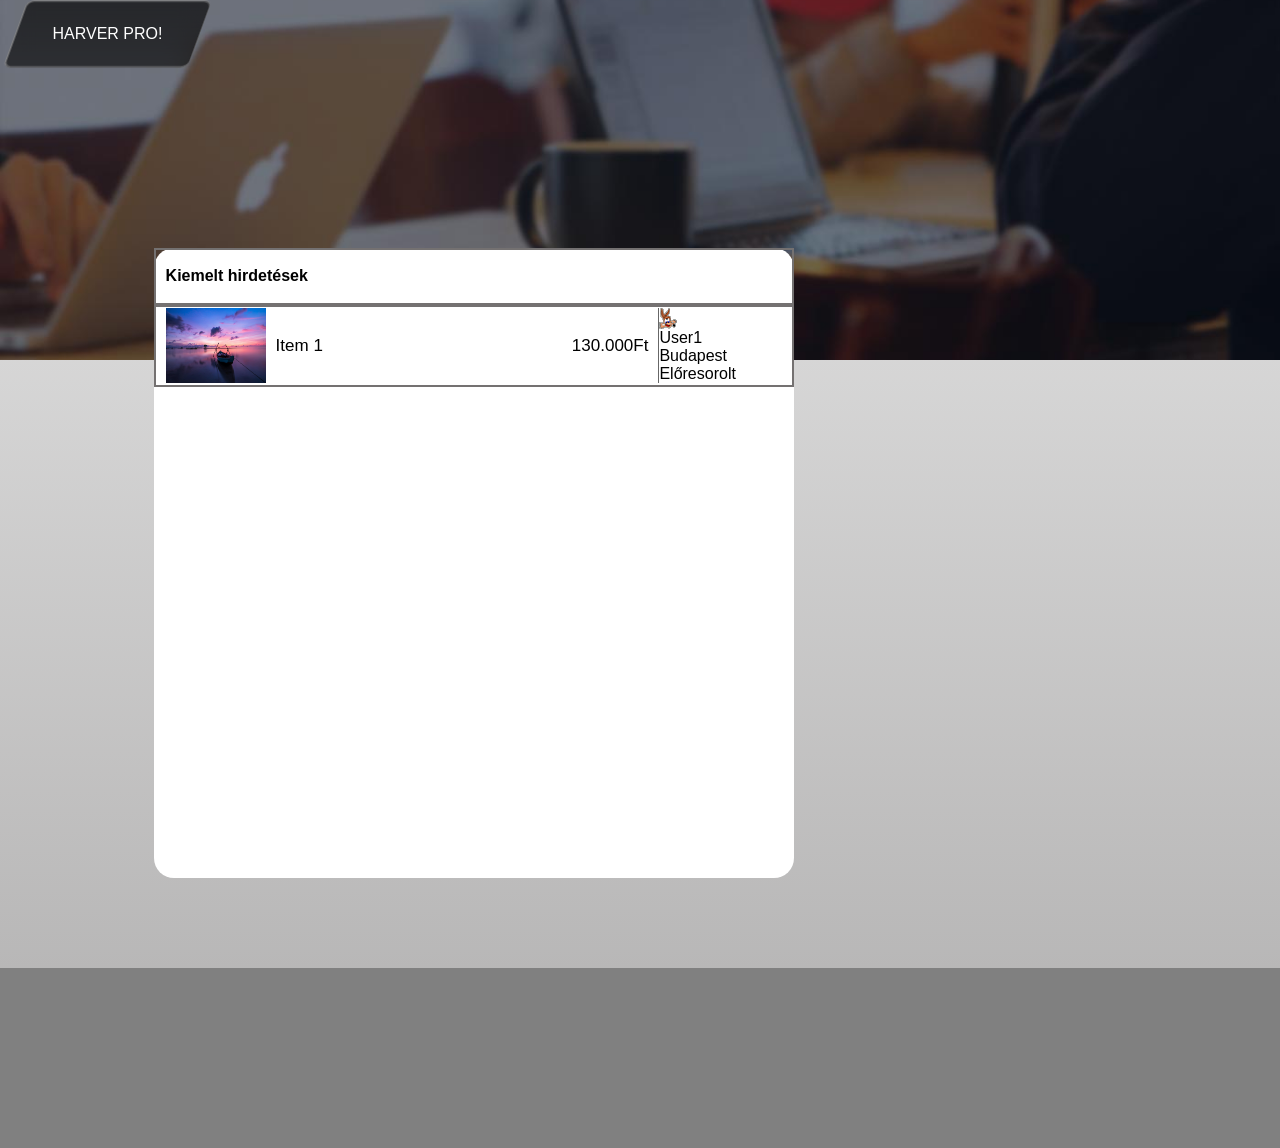
==== Index.html @ 94af7641 "Merge branch 'main' of https://github.com/david0752/Hardverapro-remake" ====
<!DOCTYPE html>
<html lang="en">
<head>
    <meta charset="UTF-8">
    <meta name="viewport" content="width=device-width, initial-scale=1.0">
    <link rel="stylesheet" href="Style.css">
    <title>Document</title>
</head>
<body>
    <header>
        <div class="background-img"></div>
        <nav>
            <div class="navButton">
                <div class="navBtnBackground"></div>
                <p class="navBtnText">HARVER PRO!</p>
            </div>
        </nav>
    </header>

    <main>
        <div class="top-filter">
                
        </div>

        <div class="items-list">
            <div class="kiemeltek">
                <div id="kiemelt" class="item">
                    <p>Kiemelt hirdetések</p>
                </div>
                <div class="item">
                    <img src="./Images/proba-img.jpg" alt="Termék-kép">
                    <div class="item-name">Item 1</div>
                    <div class="ar">130.000Ft</div>
                    <div class="profile">
                        <img src="Images/profie-icon.gif" alt="Profile-icon">
                        <div class="profile-name">User1</div>
                        <div class="location">Budapest</div>
                        <div class="eloresorolt">Előresorolt</div>
                    </div>
                </div>
            </div>
            <div class="normal">

            </div>
        </div>    
    </main>

    <footer>

    </footer>

    <script src="Script.js"></script>
</body>
</html>
---- Style.css ----
* {
  font-family: "Helvetica", "Arial", sans-serif;
  margin: 0;
  padding: 0;
  box-sizing: border-box;
}

body {
  background: linear-gradient(#e8e8e8, #afaeae);
  width: 100%;
}

header {
  width: 100%;
  height: 7.5vh;
}

nav {
  width: inherit;
  height: inherit;
  display: flex;
  flex-direction: row;
  gap: 10px;
  margin-left: 15px;
}

.navButton {
  height: inherit;
  width: 185px;
}

.navBtnBackground {
  width: inherit;
  height: inherit;
  background-color: black;
  transform: skew(-20deg);
  border-radius: 7.5px;
  background: linear-gradient(#000000a8, #00000098);
  box-shadow: 0 4px 30px rgba(0, 0, 0, 0.1);
  backdrop-filter: blur(15px);
  -webkit-backdrop-filter: blur(15px);
  box-shadow: inset 0 0 0 1px rgba(255, 255, 255, 0.2);
  border-top: 1px solid rgba(255, 255, 255, 0.4);
  border-left: 1px solid rgba(255, 255, 255, 0.4);
  border-bottom: 1px solid rgba(255, 255, 255, 0.3);
  display: flex;
  align-items: center;
  justify-content: center;
  color: white;
  font-weight: bold;
  font-size: large;
  position: absolute;
  z-index: 1;
}

.navBtnText {
  width: inherit;
  height: inherit;
  color: white;
  z-index: 2;
  position: absolute;
  justify-content: center;
  align-items: center;
  display: flex
}

main {
  width: 100%;
  height: 100vh;
}

.items-list {
  background-color: rgb(255, 255, 255);
  position: relative;
  top: 20%;
  left: 12%;
  display: flex;
  border-radius: 20px;
  width: 50%;
  height: 70%;
}

.background-img {
  width: 100%;
  height: 100vh;
  height: 40%;
  background-image: url(Images/Main-Background.jpg);
  background-position: center; /* Center the image */
  background-repeat: no-repeat; /* Do not repeat the image */
  background-size: cover; /* Resize the background image to cover the entire container */
  position: absolute;
}

.kiemeltek {
  width: 100%;
  height: 13%;
}

.item {
  width: 100%;
  height: 100%;
  display: flex;
  justify-content: flex-start;
  border: rgb(116, 113, 113) 2px solid;
  flex-direction: row;
  align-items: center;
  padding: 10px;
}

.item-name {
    font-size: 17px;
    margin-left: 10px;
}

.ar {
    font-size: 17px;
    margin-left: auto;
    margin-right: 10px;
}

#kiemelt {
    height: 70%;
    font-weight: bold;
}

.item img {
    width: 100px;
    height: 75px;
  }

.profile {
  display: flex;
  border-left: #00000098 1px solid;
  flex-wrap: wrap;
  flex-direction: column;
  align-content: flex-start;width: 20%;
}

.profile img {
  width: 18px;
  height: 21px;
}










footer {
    width: 100%;
    height: 20vh;
    background-color: gray;
}
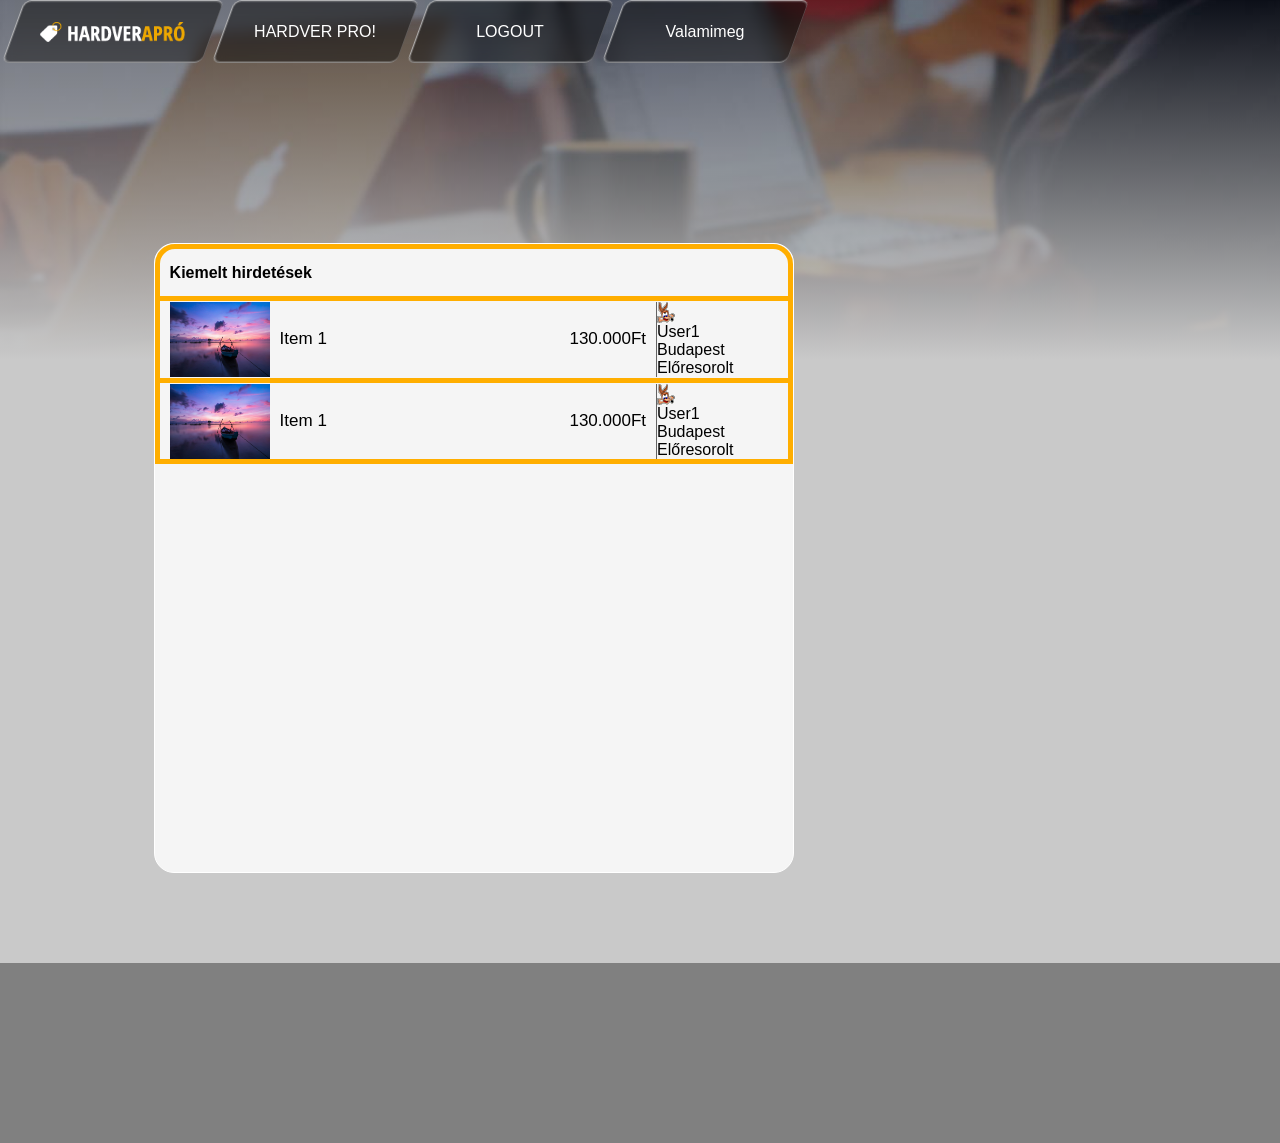
==== commit 474e5476: "robi munkaja" ====
--- a/Index.html
+++ b/Index.html
@@ -10,9 +10,21 @@
     <header>
         <div class="background-img"></div>
         <nav>
+            <div class="navButtonLogo">
+                <div class="navBtnBackground"></div>
+                <p class="navBtnText"><img src="./Images/logo.png" alt=""></p>
+            </div>
             <div class="navButton">
                 <div class="navBtnBackground"></div>
-                <p class="navBtnText">HARVER PRO!</p>
+                <p class="navBtnText">HARDVER PRO!</p>
+            </div>
+            <div class="navButton">
+                <div class="navBtnBackground"></div>
+                <p class="navBtnText">LOGOUT</p>
+            </div>
+            <div class="navButton">
+                <div class="navBtnBackground"></div>
+                <p class="navBtnText">Valamimeg</p>
             </div>
         </nav>
     </header>
@@ -24,8 +36,19 @@
 
         <div class="items-list">
             <div class="kiemeltek">
-                <div id="kiemelt" class="item">
+                <div id="kiemelt" class="TopFrameAdverts">
                     <p>Kiemelt hirdetések</p>
+                </div>
+                <div class="item">
+                    <img src="./Images/proba-img.jpg" alt="Termék-kép">
+                    <div class="item-name">Item 1</div>
+                    <div class="ar">130.000Ft</div>
+                    <div class="profile">
+                        <img src="Images/profie-icon.gif" alt="Profile-icon">
+                        <div class="profile-name">User1</div>
+                        <div class="location">Budapest</div>
+                        <div class="eloresorolt">Előresorolt</div>
+                    </div>
                 </div>
                 <div class="item">
                     <img src="./Images/proba-img.jpg" alt="Termék-kép">
--- a/Style.css
+++ b/Style.css
@@ -6,13 +6,13 @@
 }
 
 body {
-  background: linear-gradient(#e8e8e8, #afaeae);
+  background: #c9c9c9;
   width: 100%;
 }
 
 header {
   width: 100%;
-  height: 7.5vh;
+  height: 7vh;
 }
 
 nav {
@@ -21,12 +21,27 @@
   display: flex;
   flex-direction: row;
   gap: 10px;
-  margin-left: 15px;
 }
 
 .navButton {
   height: inherit;
   width: 185px;
+  cursor: pointer;
+}
+
+.navButton:hover .navBtnBackground {
+  background: linear-gradient(#afafafa8, #4e4e4e98);
+}
+
+.navButtonLogo {
+  height: inherit;
+  width: 200px;
+  margin-left: 12.5px;
+  cursor: pointer;
+}
+
+.navButtonLogo:hover .navBtnBackground {
+  background: linear-gradient(#afafafa8, #4e4e4e98);
 }
 
 .navBtnBackground {
@@ -35,14 +50,14 @@
   background-color: black;
   transform: skew(-20deg);
   border-radius: 7.5px;
-  background: linear-gradient(#000000a8, #00000098);
+  background: linear-gradient(#0000007c, #00000070);
   box-shadow: 0 4px 30px rgba(0, 0, 0, 0.1);
-  backdrop-filter: blur(15px);
-  -webkit-backdrop-filter: blur(15px);
+  backdrop-filter: blur(7px);
+  -webkit-backdrop-filter: blur(7px);
   box-shadow: inset 0 0 0 1px rgba(255, 255, 255, 0.2);
-  border-top: 1px solid rgba(255, 255, 255, 0.4);
-  border-left: 1px solid rgba(255, 255, 255, 0.4);
-  border-bottom: 1px solid rgba(255, 255, 255, 0.3);
+  border-top: 1px solid rgba(255, 255, 255, 0.6);
+  border-left: 1px solid rgba(255, 255, 255, 0.6);
+  border-bottom: 1px solid rgba(255, 255, 255, 0.4);
   display: flex;
   align-items: center;
   justify-content: center;
@@ -61,7 +76,12 @@
   position: absolute;
   justify-content: center;
   align-items: center;
-  display: flex
+  display: flex;
+}
+
+.navBtnText img {
+  width: 145px;
+  height: 20px;
 }
 
 main {
@@ -70,7 +90,8 @@
 }
 
 .items-list {
-  background-color: rgb(255, 255, 255);
+  background-color: rgb(245, 245, 245);
+  border: rgb(255, 255, 255) 1px solid;
   position: relative;
   top: 20%;
   left: 12%;
@@ -91,9 +112,31 @@
   position: absolute;
 }
 
+.background-img::after {
+  content: "";
+  position: absolute;
+  width: 100%;
+  height: 100%;
+  top: 0;
+  left: 0;
+  background: linear-gradient(#ffffff00, #c9c9c9);
+}
+
 .kiemeltek {
   width: 100%;
   height: 13%;
+}
+
+.TopFrameAdverts {
+  width: 100%;
+  height: 100%;
+  display: flex;
+  justify-content: flex-start;
+  border-radius: 20px 20px 0 0;
+  border: rgb(255, 174, 0) 5px solid;
+  flex-direction: row;
+  align-items: center;
+  padding: 10px;
 }
 
 .item {
@@ -101,39 +144,42 @@
   height: 100%;
   display: flex;
   justify-content: flex-start;
-  border: rgb(116, 113, 113) 2px solid;
+  border-radius: 0 0 0 0;
+  border: rgb(255, 174, 0) 5px solid;
+  border-top: none;
   flex-direction: row;
   align-items: center;
   padding: 10px;
 }
 
 .item-name {
-    font-size: 17px;
-    margin-left: 10px;
+  font-size: 17px;
+  margin-left: 10px;
 }
 
 .ar {
-    font-size: 17px;
-    margin-left: auto;
-    margin-right: 10px;
+  font-size: 17px;
+  margin-left: auto;
+  margin-right: 10px;
 }
 
 #kiemelt {
-    height: 70%;
-    font-weight: bold;
+  height: 70%;
+  font-weight: bold;
 }
 
 .item img {
-    width: 100px;
-    height: 75px;
-  }
+  width: 100px;
+  height: 75px;
+}
 
 .profile {
   display: flex;
   border-left: #00000098 1px solid;
   flex-wrap: wrap;
   flex-direction: column;
-  align-content: flex-start;width: 20%;
+  align-content: flex-start;
+  width: 20%;
 }
 
 .profile img {
@@ -141,17 +187,8 @@
   height: 21px;
 }
 
-
-
-
-
-
-
-
-
-
 footer {
-    width: 100%;
-    height: 20vh;
-    background-color: gray;
-}+  width: 100%;
+  height: 20vh;
+  background-color: gray;
+}
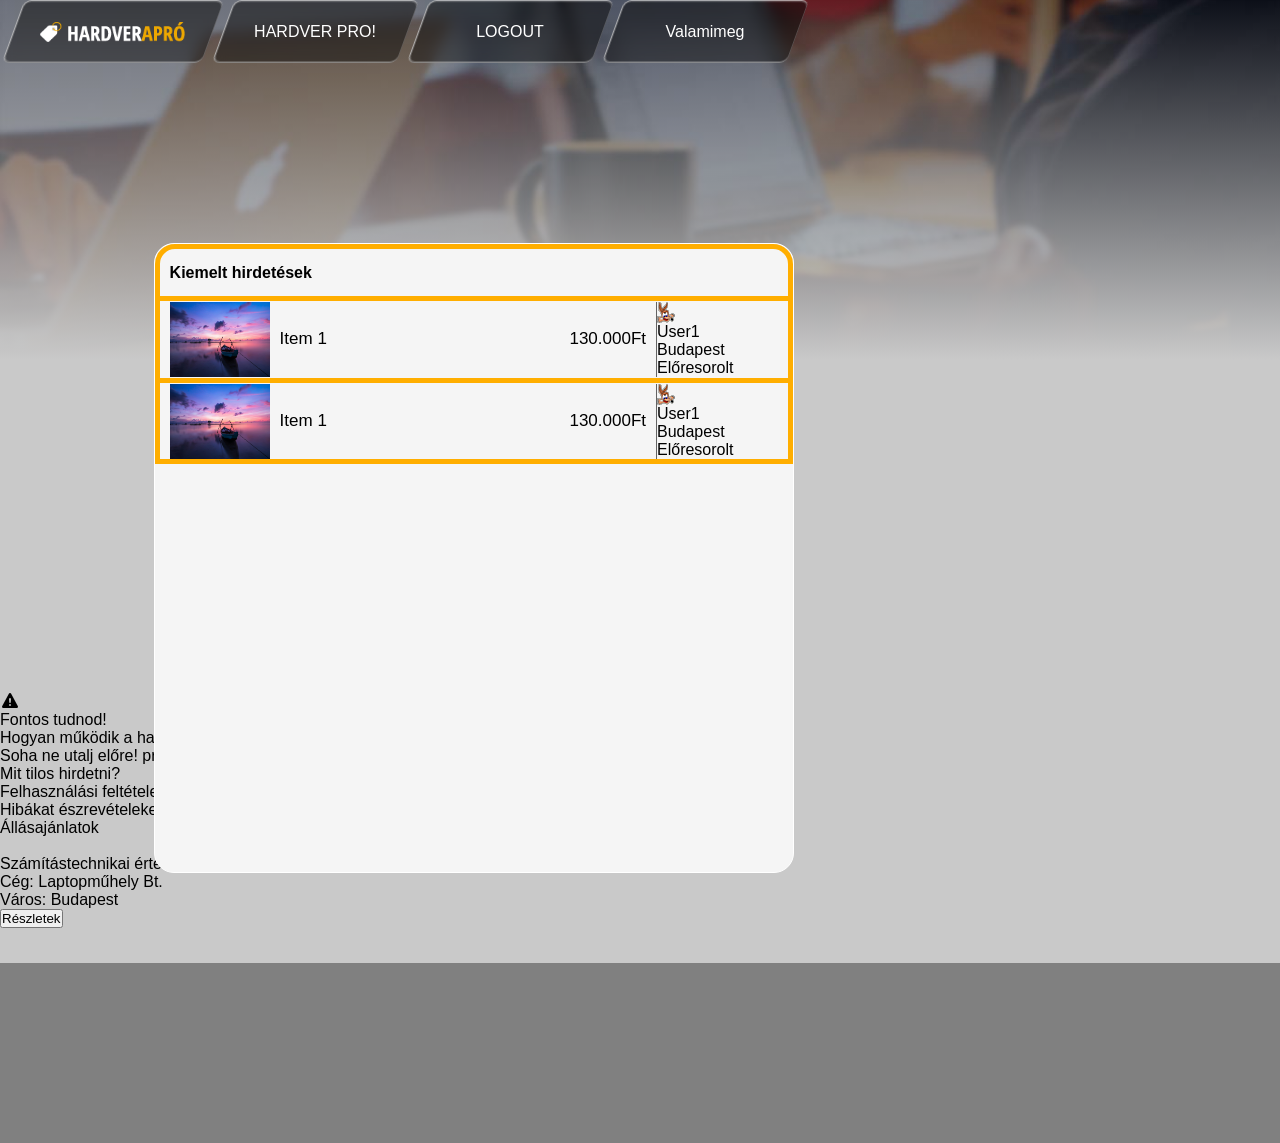
==== commit 9688efda: "robinak sok sok suprise" ====
--- a/Index.html
+++ b/Index.html
@@ -1,11 +1,16 @@
 <!DOCTYPE html>
 <html lang="en">
+
 <head>
     <meta charset="UTF-8">
     <meta name="viewport" content="width=device-width, initial-scale=1.0">
     <link rel="stylesheet" href="Style.css">
+    <link rel="stylesheet" href="Fontawesome/css/fontawesome.min.css">
+    <link rel="stylesheet" href="Fontawesome/css/brands.min.css">
+    <link rel="stylesheet" href="Fontawesome/css/solid.min.css">
     <title>Document</title>
 </head>
+
 <body>
     <header>
         <div class="background-img"></div>
@@ -31,7 +36,7 @@
 
     <main>
         <div class="top-filter">
-                
+
         </div>
 
         <div class="items-list">
@@ -65,7 +70,38 @@
             <div class="normal">
 
             </div>
-        </div>    
+        </div>
+        <div class="fontos-tudnod">
+            <div class="fontos-tudnod-header">
+                <i class="fa-solid fa-triangle-exclamation"></i>
+                <p>Fontos tudnod!</p>
+            </div>
+            <div class="fontos-tudnod-main">
+                <p>Hogyan működik a hardverapro?</p>
+                <p>Soha ne utalj előre! probléma, csalás esetén bármely hirdetésben ott a "jelentem" gomb, használd!</p>
+                <p>Mit tilos hirdetni?</p>
+                <p>Felhasználási feltételek (ÁSZF)</p>
+                <p>Hibákat észrevételeket itt jelezhetsz!</p>
+            </div>
+        </div>
+        <div class="allasajanlatok">
+            <div class="allasajanlatok-header">
+                <p>Állásajánlatok</p>
+            </div>
+            <div class="allasajanlatok-main">
+                <div class="allasajanlatok-item">
+                    <div class="allasajanlatok-top">
+                        <img src="" alt="">
+                        <p>Számítástechnikai értékesítő</p>
+                    </div>
+                    <div class="allasajanlatok-bottom">
+                        <p>Cég: Laptopműhely Bt.</p>
+                        <p>Város: Budapest</p>
+                        <button>Részletek</button>
+                    </div>
+                </div>
+            </div>
+        </div>
     </main>
 
     <footer>
@@ -74,4 +110,5 @@
 
     <script src="Script.js"></script>
 </body>
+
 </html>
--- a/Fontawesome/css/brands.min.css
+++ b/Fontawesome/css/brands.min.css
@@ -0,0 +1,6 @@
+/*!
+ * Font Awesome Free 7.2.0 by @fontawesome - https://fontawesome.com
+ * License - https://fontawesome.com/license/free (Icons: CC BY 4.0, Fonts: SIL OFL 1.1, Code: MIT License)
+ * Copyright 2026 Fonticons, Inc.
+ */
+:host,:root{--fa-family-brands:"Font Awesome 7 Brands";--fa-font-brands:normal 400 1em/1 var(--fa-family-brands)}@font-face{font-family:"Font Awesome 7 Brands";font-style:normal;font-weight:400;font-display:block;src:url(../webfonts/fa-brands-400.woff2)}.fa-brands,.fa-classic.fa-brands,.fab{--fa-family:var(--fa-family-brands);--fa-style:400}.fa-firefox-browser{--fa:"\e007"}.fa-ideal{--fa:"\e013"}.fa-microblog{--fa:"\e01a"}.fa-pied-piper-square,.fa-square-pied-piper{--fa:"\e01e"}.fa-unity{--fa:"\e049"}.fa-dailymotion{--fa:"\e052"}.fa-instagram-square,.fa-square-instagram{--fa:"\e055"}.fa-mixer{--fa:"\e056"}.fa-shopify{--fa:"\e057"}.fa-deezer{--fa:"\e077"}.fa-edge-legacy{--fa:"\e078"}.fa-google-pay{--fa:"\e079"}.fa-rust{--fa:"\e07a"}.fa-tiktok{--fa:"\e07b"}.fa-unsplash{--fa:"\e07c"}.fa-cloudflare{--fa:"\e07d"}.fa-guilded{--fa:"\e07e"}.fa-hive{--fa:"\e07f"}.fa-42-group,.fa-innosoft{--fa:"\e080"}.fa-instalod{--fa:"\e081"}.fa-octopus-deploy{--fa:"\e082"}.fa-perbyte{--fa:"\e083"}.fa-uncharted{--fa:"\e084"}.fa-watchman-monitoring{--fa:"\e087"}.fa-wodu{--fa:"\e088"}.fa-wirsindhandwerk,.fa-wsh{--fa:"\e2d0"}.fa-bots{--fa:"\e340"}.fa-cmplid{--fa:"\e360"}.fa-bilibili{--fa:"\e3d9"}.fa-golang{--fa:"\e40f"}.fa-pix{--fa:"\e43a"}.fa-sitrox{--fa:"\e44a"}.fa-hashnode{--fa:"\e499"}.fa-meta{--fa:"\e49b"}.fa-padlet{--fa:"\e4a0"}.fa-nfc-directional{--fa:"\e530"}.fa-nfc-symbol{--fa:"\e531"}.fa-screenpal{--fa:"\e570"}.fa-space-awesome{--fa:"\e5ac"}.fa-square-font-awesome{--fa:"\e5ad"}.fa-gitlab-square,.fa-square-gitlab{--fa:"\e5ae"}.fa-odysee{--fa:"\e5c6"}.fa-stubber{--fa:"\e5c7"}.fa-debian{--fa:"\e60b"}.fa-shoelace{--fa:"\e60c"}.fa-threads{--fa:"\e618"}.fa-square-threads{--fa:"\e619"}.fa-square-x-twitter{--fa:"\e61a"}.fa-x-twitter{--fa:"\e61b"}.fa-opensuse{--fa:"\e62b"}.fa-letterboxd{--fa:"\e62d"}.fa-square-letterboxd{--fa:"\e62e"}.fa-mintbit{--fa:"\e62f"}.fa-google-scholar{--fa:"\e63b"}.fa-brave{--fa:"\e63c"}.fa-brave-reverse{--fa:"\e63d"}.fa-pixiv{--fa:"\e640"}.fa-upwork{--fa:"\e641"}.fa-webflow{--fa:"\e65c"}.fa-signal-messenger{--fa:"\e663"}.fa-bluesky{--fa:"\e671"}.fa-jxl{--fa:"\e67b"}.fa-square-upwork{--fa:"\e67c"}.fa-web-awesome{--fa:"\e682"}.fa-square-web-awesome{--fa:"\e683"}.fa-square-web-awesome-stroke{--fa:"\e684"}.fa-dart-lang{--fa:"\e693"}.fa-flutter{--fa:"\e694"}.fa-files-pinwheel{--fa:"\e69f"}.fa-css{--fa:"\e6a2"}.fa-square-bluesky{--fa:"\e6a3"}.fa-openai{--fa:"\e7cf"}.fa-square-linkedin{--fa:"\e7d0"}.fa-cash-app{--fa:"\e7d4"}.fa-disqus{--fa:"\e7d5"}.fa-11ty,.fa-eleventy{--fa:"\e7d6"}.fa-kakao-talk{--fa:"\e7d7"}.fa-linktree{--fa:"\e7d8"}.fa-notion{--fa:"\e7d9"}.fa-pandora{--fa:"\e7da"}.fa-pixelfed{--fa:"\e7db"}.fa-tidal{--fa:"\e7dc"}.fa-vsco{--fa:"\e7dd"}.fa-w3c{--fa:"\e7de"}.fa-lumon{--fa:"\e7e2"}.fa-lumon-drop{--fa:"\e7e3"}.fa-square-figma{--fa:"\e7e4"}.fa-tex{--fa:"\e7ff"}.fa-duolingo{--fa:"\e812"}.fa-supportnow{--fa:"\e833"}.fa-tor-browser{--fa:"\e838"}.fa-typescript{--fa:"\e840"}.fa-square-deskpro{--fa:"\e844"}.fa-circle-zulip{--fa:"\e851"}.fa-julia{--fa:"\e852"}.fa-zulip{--fa:"\e853"}.fa-unison{--fa:"\e854"}.fa-bgg,.fa-board-game-geek{--fa:"\e855"}.fa-ko-fi{--fa:"\e856"}.fa-kubernetes{--fa:"\e857"}.fa-postgresql{--fa:"\e858"}.fa-scaleway{--fa:"\e859"}.fa-venmo{--fa:"\e85a"}.fa-venmo-v{--fa:"\e85b"}.fa-unreal-engine{--fa:"\e85c"}.fa-globaleaks{--fa:"\e85d"}.fa-solana{--fa:"\e85e"}.fa-threema{--fa:"\e85f"}.fa-forgejo{--fa:"\e860"}.fa-claude{--fa:"\e861"}.fa-gitee{--fa:"\e863"}.fa-xmpp{--fa:"\e864"}.fa-fediverse{--fa:"\e865"}.fa-tailwind-css{--fa:"\e866"}.fa-arch-linux{--fa:"\e867"}.fa-svelte{--fa:"\e868"}.fa-hugging-face{--fa:"\e869"}.fa-leetcode{--fa:"\e86a"}.fa-openstreetmap{--fa:"\e86b"}.fa-ultralytics{--fa:"\e86d"}.fa-ultralytics-hub{--fa:"\e86e"}.fa-ultralytics-yolo{--fa:"\e86f"}.fa-obsidian{--fa:"\e879"}.fa-zoom{--fa:"\e87b"}.fa-vim{--fa:"\e88a"}.fa-symfonycasts{--fa:"\e8ab"}.fa-square-twitter,.fa-twitter-square{--fa:"\f081"}.fa-facebook-square,.fa-square-facebook{--fa:"\f082"}.fa-linkedin{--fa:"\f08c"}.fa-github-square,.fa-square-github{--fa:"\f092"}.fa-twitter{--fa:"\f099"}.fa-facebook{--fa:"\f09a"}.fa-github{--fa:"\f09b"}.fa-pinterest{--fa:"\f0d2"}.fa-pinterest-square,.fa-square-pinterest{--fa:"\f0d3"}.fa-google-plus-square,.fa-square-google-plus{--fa:"\f0d4"}.fa-google-plus-g{--fa:"\f0d5"}.fa-linkedin-in{--fa:"\f0e1"}.fa-github-alt{--fa:"\f113"}.fa-maxcdn{--fa:"\f136"}.fa-html5{--fa:"\f13b"}.fa-css3{--fa:"\f13c"}.fa-btc{--fa:"\f15a"}.fa-youtube{--fa:"\f167"}.fa-xing{--fa:"\f168"}.fa-square-xing,.fa-xing-square{--fa:"\f169"}.fa-dropbox{--fa:"\f16b"}.fa-stack-overflow{--fa:"\f16c"}.fa-instagram{--fa:"\f16d"}.fa-flickr{--fa:"\f16e"}.fa-adn{--fa:"\f170"}.fa-bitbucket{--fa:"\f171"}.fa-tumblr{--fa:"\f173"}.fa-square-tumblr,.fa-tumblr-square{--fa:"\f174"}.fa-apple{--fa:"\f179"}.fa-windows{--fa:"\f17a"}.fa-android{--fa:"\f17b"}.fa-linux{--fa:"\f17c"}.fa-dribbble{--fa:"\f17d"}.fa-skype{--fa:"\f17e"}.fa-foursquare{--fa:"\f180"}.fa-trello{--fa:"\f181"}.fa-gratipay{--fa:"\f184"}.fa-vk{--fa:"\f189"}.fa-weibo{--fa:"\f18a"}.fa-renren{--fa:"\f18b"}.fa-pagelines{--fa:"\f18c"}.fa-stack-exchange{--fa:"\f18d"}.fa-square-vimeo,.fa-vimeo-square{--fa:"\f194"}.fa-slack,.fa-slack-hash{--fa:"\f198"}.fa-wordpress{--fa:"\f19a"}.fa-openid{--fa:"\f19b"}.fa-yahoo{--fa:"\f19e"}.fa-google{--fa:"\f1a0"}.fa-reddit{--fa:"\f1a1"}.fa-reddit-square,.fa-square-reddit{--fa:"\f1a2"}.fa-stumbleupon-circle{--fa:"\f1a3"}.fa-stumbleupon{--fa:"\f1a4"}.fa-delicious{--fa:"\f1a5"}.fa-digg{--fa:"\f1a6"}.fa-pied-piper-pp{--fa:"\f1a7"}.fa-pied-piper-alt{--fa:"\f1a8"}.fa-drupal{--fa:"\f1a9"}.fa-joomla{--fa:"\f1aa"}.fa-behance{--fa:"\f1b4"}.fa-behance-square,.fa-square-behance{--fa:"\f1b5"}.fa-steam{--fa:"\f1b6"}.fa-square-steam,.fa-steam-square{--fa:"\f1b7"}.fa-spotify{--fa:"\f1bc"}.fa-deviantart{--fa:"\f1bd"}.fa-soundcloud{--fa:"\f1be"}.fa-vine{--fa:"\f1ca"}.fa-codepen{--fa:"\f1cb"}.fa-jsfiddle{--fa:"\f1cc"}.fa-rebel{--fa:"\f1d0"}.fa-empire{--fa:"\f1d1"}.fa-git-square,.fa-square-git{--fa:"\f1d2"}.fa-git{--fa:"\f1d3"}.fa-hacker-news{--fa:"\f1d4"}.fa-tencent-weibo{--fa:"\f1d5"}.fa-qq{--fa:"\f1d6"}.fa-weixin{--fa:"\f1d7"}.fa-slideshare{--fa:"\f1e7"}.fa-twitch{--fa:"\f1e8"}.fa-yelp{--fa:"\f1e9"}.fa-paypal{--fa:"\f1ed"}.fa-google-wallet{--fa:"\f1ee"}.fa-cc-visa{--fa:"\f1f0"}.fa-cc-mastercard{--fa:"\f1f1"}.fa-cc-discover{--fa:"\f1f2"}.fa-cc-amex{--fa:"\f1f3"}.fa-cc-paypal{--fa:"\f1f4"}.fa-cc-stripe{--fa:"\f1f5"}.fa-lastfm{--fa:"\f202"}.fa-lastfm-square,.fa-square-lastfm{--fa:"\f203"}.fa-ioxhost{--fa:"\f208"}.fa-angellist{--fa:"\f209"}.fa-buysellads{--fa:"\f20d"}.fa-connectdevelop{--fa:"\f20e"}.fa-dashcube{--fa:"\f210"}.fa-forumbee{--fa:"\f211"}.fa-leanpub{--fa:"\f212"}.fa-sellsy{--fa:"\f213"}.fa-shirtsinbulk{--fa:"\f214"}.fa-simplybuilt{--fa:"\f215"}.fa-skyatlas{--fa:"\f216"}.fa-pinterest-p{--fa:"\f231"}.fa-whatsapp{--fa:"\f232"}.fa-viacoin{--fa:"\f237"}.fa-medium,.fa-medium-m{--fa:"\f23a"}.fa-y-combinator{--fa:"\f23b"}.fa-optin-monster{--fa:"\f23c"}.fa-opencart{--fa:"\f23d"}.fa-expeditedssl{--fa:"\f23e"}.fa-cc-jcb{--fa:"\f24b"}.fa-cc-diners-club{--fa:"\f24c"}.fa-creative-commons{--fa:"\f25e"}.fa-gg{--fa:"\f260"}.fa-gg-circle{--fa:"\f261"}.fa-odnoklassniki{--fa:"\f263"}.fa-odnoklassniki-square,.fa-square-odnoklassniki{--fa:"\f264"}.fa-get-pocket{--fa:"\f265"}.fa-wikipedia-w{--fa:"\f266"}.fa-safari{--fa:"\f267"}.fa-chrome{--fa:"\f268"}.fa-firefox{--fa:"\f269"}.fa-opera{--fa:"\f26a"}.fa-internet-explorer{--fa:"\f26b"}.fa-contao{--fa:"\f26d"}.fa-500px{--fa:"\f26e"}.fa-amazon{--fa:"\f270"}.fa-houzz{--fa:"\f27c"}.fa-vimeo-v{--fa:"\f27d"}.fa-black-tie{--fa:"\f27e"}.fa-fonticons{--fa:"\f280"}.fa-reddit-alien{--fa:"\f281"}.fa-edge{--fa:"\f282"}.fa-codiepie{--fa:"\f284"}.fa-modx{--fa:"\f285"}.fa-fort-awesome{--fa:"\f286"}.fa-usb{--fa:"\f287"}.fa-product-hunt{--fa:"\f288"}.fa-mixcloud{--fa:"\f289"}.fa-scribd{--fa:"\f28a"}.fa-bluetooth{--fa:"\f293"}.fa-bluetooth-b{--fa:"\f294"}.fa-gitlab{--fa:"\f296"}.fa-wpbeginner{--fa:"\f297"}.fa-wpforms{--fa:"\f298"}.fa-envira{--fa:"\f299"}.fa-glide{--fa:"\f2a5"}.fa-glide-g{--fa:"\f2a6"}.fa-viadeo{--fa:"\f2a9"}.fa-square-viadeo,.fa-viadeo-square{--fa:"\f2aa"}.fa-snapchat,.fa-snapchat-ghost{--fa:"\f2ab"}.fa-snapchat-square,.fa-square-snapchat{--fa:"\f2ad"}.fa-pied-piper{--fa:"\f2ae"}.fa-first-order{--fa:"\f2b0"}.fa-yoast{--fa:"\f2b1"}.fa-themeisle{--fa:"\f2b2"}.fa-google-plus{--fa:"\f2b3"}.fa-font-awesome,.fa-font-awesome-flag,.fa-font-awesome-logo-full{--fa:"\f2b4"}.fa-linode{--fa:"\f2b8"}.fa-quora{--fa:"\f2c4"}.fa-free-code-camp{--fa:"\f2c5"}.fa-telegram,.fa-telegram-plane{--fa:"\f2c6"}.fa-bandcamp{--fa:"\f2d5"}.fa-grav{--fa:"\f2d6"}.fa-etsy{--fa:"\f2d7"}.fa-imdb{--fa:"\f2d8"}.fa-ravelry{--fa:"\f2d9"}.fa-sellcast{--fa:"\f2da"}.fa-superpowers{--fa:"\f2dd"}.fa-wpexplorer{--fa:"\f2de"}.fa-meetup{--fa:"\f2e0"}.fa-font-awesome-alt,.fa-square-font-awesome-stroke{--fa:"\f35c"}.fa-accessible-icon{--fa:"\f368"}.fa-accusoft{--fa:"\f369"}.fa-adversal{--fa:"\f36a"}.fa-affiliatetheme{--fa:"\f36b"}.fa-algolia{--fa:"\f36c"}.fa-amilia{--fa:"\f36d"}.fa-angrycreative{--fa:"\f36e"}.fa-app-store{--fa:"\f36f"}.fa-app-store-ios{--fa:"\f370"}.fa-apper{--fa:"\f371"}.fa-asymmetrik{--fa:"\f372"}.fa-audible{--fa:"\f373"}.fa-avianex{--fa:"\f374"}.fa-aws{--fa:"\f375"}.fa-bimobject{--fa:"\f378"}.fa-bitcoin{--fa:"\f379"}.fa-bity{--fa:"\f37a"}.fa-blackberry{--fa:"\f37b"}.fa-blogger{--fa:"\f37c"}.fa-blogger-b{--fa:"\f37d"}.fa-buromobelexperte{--fa:"\f37f"}.fa-centercode{--fa:"\f380"}.fa-cloudscale{--fa:"\f383"}.fa-cloudsmith{--fa:"\f384"}.fa-cloudversify{--fa:"\f385"}.fa-cpanel{--fa:"\f388"}.fa-css3-alt{--fa:"\f38b"}.fa-cuttlefish{--fa:"\f38c"}.fa-d-and-d{--fa:"\f38d"}.fa-deploydog{--fa:"\f38e"}.fa-deskpro{--fa:"\f38f"}.fa-digital-ocean{--fa:"\f391"}.fa-discord{--fa:"\f392"}.fa-discourse{--fa:"\f393"}.fa-dochub{--fa:"\f394"}.fa-docker{--fa:"\f395"}.fa-draft2digital{--fa:"\f396"}.fa-dribbble-square,.fa-square-dribbble{--fa:"\f397"}.fa-dyalog{--fa:"\f399"}.fa-earlybirds{--fa:"\f39a"}.fa-erlang{--fa:"\f39d"}.fa-facebook-f{--fa:"\f39e"}.fa-facebook-messenger{--fa:"\f39f"}.fa-firstdraft{--fa:"\f3a1"}.fa-fonticons-fi{--fa:"\f3a2"}.fa-fort-awesome-alt{--fa:"\f3a3"}.fa-freebsd{--fa:"\f3a4"}.fa-gitkraken{--fa:"\f3a6"}.fa-gofore{--fa:"\f3a7"}.fa-goodreads{--fa:"\f3a8"}.fa-goodreads-g{--fa:"\f3a9"}.fa-google-drive{--fa:"\f3aa"}.fa-google-play{--fa:"\f3ab"}.fa-gripfire{--fa:"\f3ac"}.fa-grunt{--fa:"\f3ad"}.fa-gulp{--fa:"\f3ae"}.fa-hacker-news-square,.fa-square-hacker-news{--fa:"\f3af"}.fa-hire-a-helper{--fa:"\f3b0"}.fa-hotjar{--fa:"\f3b1"}.fa-hubspot{--fa:"\f3b2"}.fa-itunes{--fa:"\f3b4"}.fa-itunes-note{--fa:"\f3b5"}.fa-jenkins{--fa:"\f3b6"}.fa-joget{--fa:"\f3b7"}.fa-js{--fa:"\f3b8"}.fa-js-square,.fa-square-js{--fa:"\f3b9"}.fa-keycdn{--fa:"\f3ba"}.fa-kickstarter,.fa-square-kickstarter{--fa:"\f3bb"}.fa-kickstarter-k{--fa:"\f3bc"}.fa-laravel{--fa:"\f3bd"}.fa-line{--fa:"\f3c0"}.fa-lyft{--fa:"\f3c3"}.fa-magento{--fa:"\f3c4"}.fa-medapps{--fa:"\f3c6"}.fa-medrt{--fa:"\f3c8"}.fa-microsoft{--fa:"\f3ca"}.fa-mix{--fa:"\f3cb"}.fa-mizuni{--fa:"\f3cc"}.fa-monero{--fa:"\f3d0"}.fa-napster{--fa:"\f3d2"}.fa-node-js{--fa:"\f3d3"}.fa-npm{--fa:"\f3d4"}.fa-ns8{--fa:"\f3d5"}.fa-nutritionix{--fa:"\f3d6"}.fa-page4{--fa:"\f3d7"}.fa-palfed{--fa:"\f3d8"}.fa-patreon{--fa:"\f3d9"}.fa-periscope{--fa:"\f3da"}.fa-phabricator{--fa:"\f3db"}.fa-phoenix-framework{--fa:"\f3dc"}.fa-playstation{--fa:"\f3df"}.fa-pushed{--fa:"\f3e1"}.fa-python{--fa:"\f3e2"}.fa-red-river{--fa:"\f3e3"}.fa-rendact,.fa-wpressr{--fa:"\f3e4"}.fa-replyd{--fa:"\f3e6"}.fa-resolving{--fa:"\f3e7"}.fa-rocketchat{--fa:"\f3e8"}.fa-rockrms{--fa:"\f3e9"}.fa-schlix{--fa:"\f3ea"}.fa-searchengin{--fa:"\f3eb"}.fa-servicestack{--fa:"\f3ec"}.fa-sistrix{--fa:"\f3ee"}.fa-speakap{--fa:"\f3f3"}.fa-staylinked{--fa:"\f3f5"}.fa-steam-symbol{--fa:"\f3f6"}.fa-sticker-mule{--fa:"\f3f7"}.fa-studiovinari{--fa:"\f3f8"}.fa-supple{--fa:"\f3f9"}.fa-uber{--fa:"\f402"}.fa-uikit{--fa:"\f403"}.fa-uniregistry{--fa:"\f404"}.fa-untappd{--fa:"\f405"}.fa-ussunnah{--fa:"\f407"}.fa-vaadin{--fa:"\f408"}.fa-viber{--fa:"\f409"}.fa-vimeo{--fa:"\f40a"}.fa-vnv{--fa:"\f40b"}.fa-square-whatsapp,.fa-whatsapp-square{--fa:"\f40c"}.fa-whmcs{--fa:"\f40d"}.fa-wordpress-simple{--fa:"\f411"}.fa-xbox{--fa:"\f412"}.fa-yandex{--fa:"\f413"}.fa-yandex-international{--fa:"\f414"}.fa-apple-pay{--fa:"\f415"}.fa-cc-apple-pay{--fa:"\f416"}.fa-fly{--fa:"\f417"}.fa-node{--fa:"\f419"}.fa-osi{--fa:"\f41a"}.fa-react{--fa:"\f41b"}.fa-autoprefixer{--fa:"\f41c"}.fa-less{--fa:"\f41d"}.fa-sass{--fa:"\f41e"}.fa-vuejs{--fa:"\f41f"}.fa-angular{--fa:"\f420"}.fa-aviato{--fa:"\f421"}.fa-ember{--fa:"\f423"}.fa-gitter{--fa:"\f426"}.fa-hooli{--fa:"\f427"}.fa-strava{--fa:"\f428"}.fa-stripe{--fa:"\f429"}.fa-stripe-s{--fa:"\f42a"}.fa-typo3{--fa:"\f42b"}.fa-amazon-pay{--fa:"\f42c"}.fa-cc-amazon-pay{--fa:"\f42d"}.fa-ethereum{--fa:"\f42e"}.fa-korvue{--fa:"\f42f"}.fa-elementor{--fa:"\f430"}.fa-square-youtube,.fa-youtube-square{--fa:"\f431"}.fa-flipboard{--fa:"\f44d"}.fa-hips{--fa:"\f452"}.fa-php{--fa:"\f457"}.fa-quinscape{--fa:"\f459"}.fa-readme{--fa:"\f4d5"}.fa-java{--fa:"\f4e4"}.fa-pied-piper-hat{--fa:"\f4e5"}.fa-creative-commons-by{--fa:"\f4e7"}.fa-creative-commons-nc{--fa:"\f4e8"}.fa-creative-commons-nc-eu{--fa:"\f4e9"}.fa-creative-commons-nc-jp{--fa:"\f4ea"}.fa-creative-commons-nd{--fa:"\f4eb"}.fa-creative-commons-pd{--fa:"\f4ec"}.fa-creative-commons-pd-alt{--fa:"\f4ed"}.fa-creative-commons-remix{--fa:"\f4ee"}.fa-creative-commons-sa{--fa:"\f4ef"}.fa-creative-commons-sampling{--fa:"\f4f0"}.fa-creative-commons-sampling-plus{--fa:"\f4f1"}.fa-creative-commons-share{--fa:"\f4f2"}.fa-creative-commons-zero{--fa:"\f4f3"}.fa-ebay{--fa:"\f4f4"}.fa-keybase{--fa:"\f4f5"}.fa-mastodon{--fa:"\f4f6"}.fa-r-project{--fa:"\f4f7"}.fa-researchgate{--fa:"\f4f8"}.fa-teamspeak{--fa:"\f4f9"}.fa-first-order-alt{--fa:"\f50a"}.fa-fulcrum{--fa:"\f50b"}.fa-galactic-republic{--fa:"\f50c"}.fa-galactic-senate{--fa:"\f50d"}.fa-jedi-order{--fa:"\f50e"}.fa-mandalorian{--fa:"\f50f"}.fa-old-republic{--fa:"\f510"}.fa-phoenix-squadron{--fa:"\f511"}.fa-sith{--fa:"\f512"}.fa-trade-federation{--fa:"\f513"}.fa-wolf-pack-battalion{--fa:"\f514"}.fa-hornbill{--fa:"\f592"}.fa-mailchimp{--fa:"\f59e"}.fa-megaport{--fa:"\f5a3"}.fa-nimblr{--fa:"\f5a8"}.fa-rev{--fa:"\f5b2"}.fa-shopware{--fa:"\f5b5"}.fa-squarespace{--fa:"\f5be"}.fa-themeco{--fa:"\f5c6"}.fa-weebly{--fa:"\f5cc"}.fa-wix{--fa:"\f5cf"}.fa-ello{--fa:"\f5f1"}.fa-hackerrank{--fa:"\f5f7"}.fa-kaggle{--fa:"\f5fa"}.fa-markdown{--fa:"\f60f"}.fa-neos{--fa:"\f612"}.fa-zhihu{--fa:"\f63f"}.fa-alipay{--fa:"\f642"}.fa-the-red-yeti{--fa:"\f69d"}.fa-critical-role{--fa:"\f6c9"}.fa-d-and-d-beyond{--fa:"\f6ca"}.fa-dev{--fa:"\f6cc"}.fa-fantasy-flight-games{--fa:"\f6dc"}.fa-wizards-of-the-coast{--fa:"\f730"}.fa-think-peaks{--fa:"\f731"}.fa-reacteurope{--fa:"\f75d"}.fa-artstation{--fa:"\f77a"}.fa-atlassian{--fa:"\f77b"}.fa-canadian-maple-leaf{--fa:"\f785"}.fa-centos{--fa:"\f789"}.fa-confluence{--fa:"\f78d"}.fa-dhl{--fa:"\f790"}.fa-diaspora{--fa:"\f791"}.fa-fedex{--fa:"\f797"}.fa-fedora{--fa:"\f798"}.fa-figma{--fa:"\f799"}.fa-intercom{--fa:"\f7af"}.fa-invision{--fa:"\f7b0"}.fa-jira{--fa:"\f7b1"}.fa-mendeley{--fa:"\f7b3"}.fa-raspberry-pi{--fa:"\f7bb"}.fa-redhat{--fa:"\f7bc"}.fa-sketch{--fa:"\f7c6"}.fa-sourcetree{--fa:"\f7d3"}.fa-suse{--fa:"\f7d6"}.fa-ubuntu{--fa:"\f7df"}.fa-ups{--fa:"\f7e0"}.fa-usps{--fa:"\f7e1"}.fa-yarn{--fa:"\f7e3"}.fa-airbnb{--fa:"\f834"}.fa-battle-net{--fa:"\f835"}.fa-bootstrap{--fa:"\f836"}.fa-buffer{--fa:"\f837"}.fa-chromecast{--fa:"\f838"}.fa-evernote{--fa:"\f839"}.fa-itch-io{--fa:"\f83a"}.fa-salesforce{--fa:"\f83b"}.fa-speaker-deck{--fa:"\f83c"}.fa-symfony{--fa:"\f83d"}.fa-waze{--fa:"\f83f"}.fa-yammer{--fa:"\f840"}.fa-git-alt{--fa:"\f841"}.fa-stackpath{--fa:"\f842"}.fa-cotton-bureau{--fa:"\f89e"}.fa-buy-n-large{--fa:"\f8a6"}.fa-mdb{--fa:"\f8ca"}.fa-orcid{--fa:"\f8d2"}.fa-swift{--fa:"\f8e1"}.fa-umbraco{--fa:"\f8e8"}
--- a/Fontawesome/css/solid.min.css
+++ b/Fontawesome/css/solid.min.css
@@ -0,0 +1,6 @@
+/*!
+ * Font Awesome Free 7.2.0 by @fontawesome - https://fontawesome.com
+ * License - https://fontawesome.com/license/free (Icons: CC BY 4.0, Fonts: SIL OFL 1.1, Code: MIT License)
+ * Copyright 2026 Fonticons, Inc.
+ */
+:host,:root{--fa-family-classic:"Font Awesome 7 Free";--fa-font-solid:normal 900 1em/1 var(--fa-family-classic);--fa-style-family-classic:var(--fa-family-classic)}@font-face{font-family:"Font Awesome 7 Free";font-style:normal;font-weight:900;font-display:block;src:url(../webfonts/fa-solid-900.woff2)}.fas{--fa-style:900}.fa-classic,.fas{--fa-family:var(--fa-family-classic)}.fa-solid{--fa-style:900}
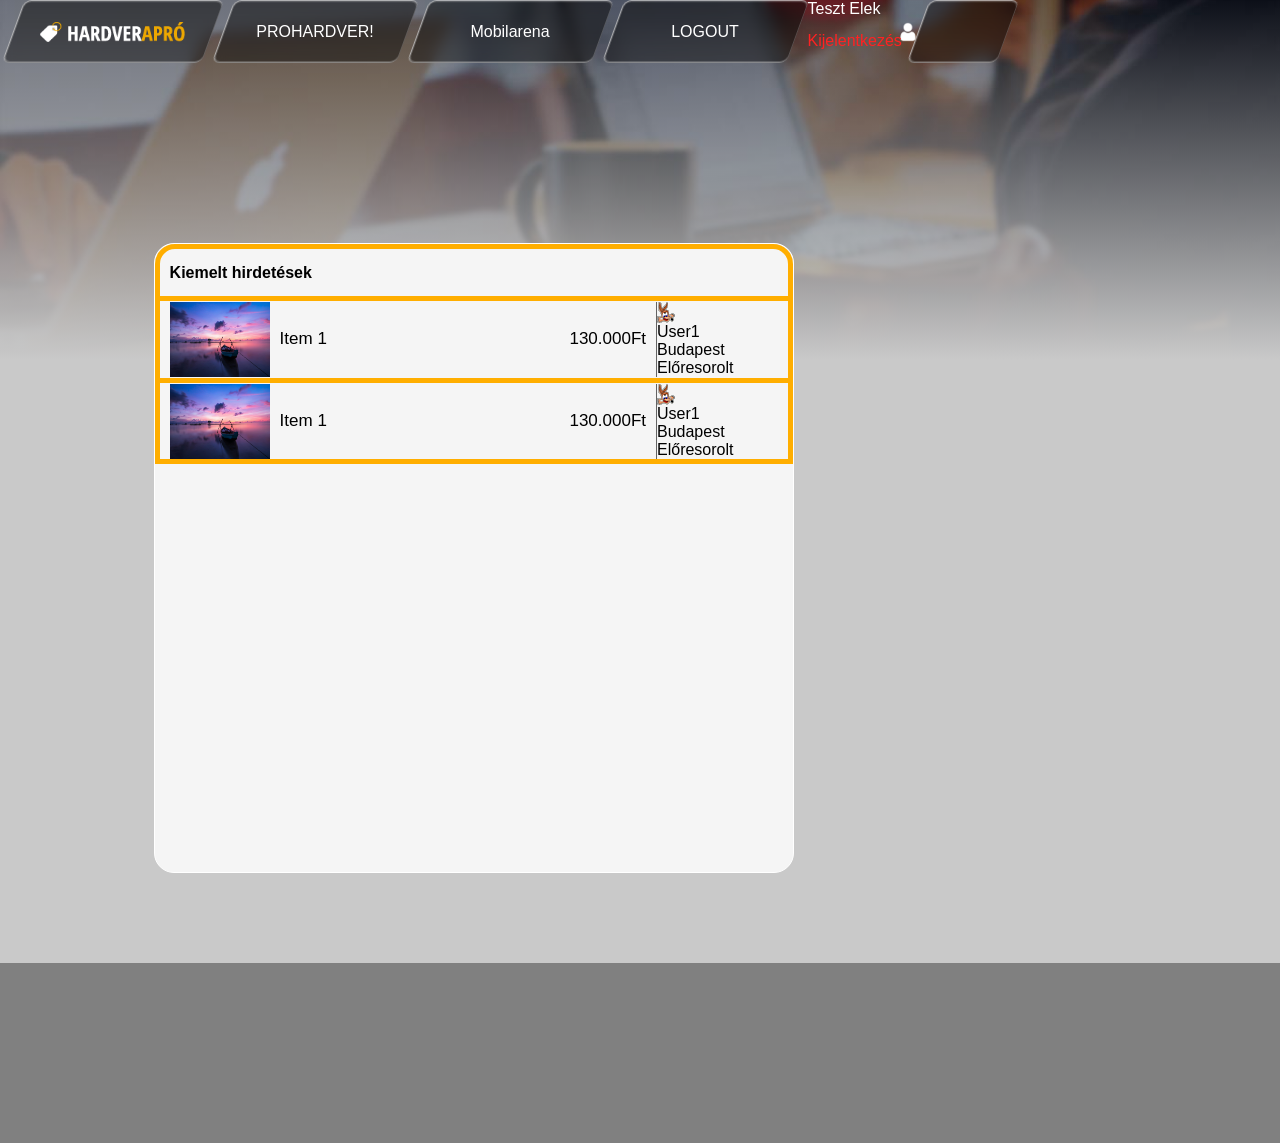
==== commit cb181f2f: "neked" ====
--- a/Index.html
+++ b/Index.html
@@ -1,16 +1,11 @@
 <!DOCTYPE html>
 <html lang="en">
-
 <head>
     <meta charset="UTF-8">
     <meta name="viewport" content="width=device-width, initial-scale=1.0">
     <link rel="stylesheet" href="Style.css">
-    <link rel="stylesheet" href="Fontawesome/css/fontawesome.min.css">
-    <link rel="stylesheet" href="Fontawesome/css/brands.min.css">
-    <link rel="stylesheet" href="Fontawesome/css/solid.min.css">
     <title>Document</title>
 </head>
-
 <body>
     <header>
         <div class="background-img"></div>
@@ -21,22 +16,30 @@
             </div>
             <div class="navButton">
                 <div class="navBtnBackground"></div>
-                <p class="navBtnText">HARDVER PRO!</p>
+                <p class="navBtnText">PROHARDVER!</p>
+            </div>
+            <div class="navButton">
+                <div class="navBtnBackground"></div>
+                <p class="navBtnText">Mobilarena</p>
             </div>
             <div class="navButton">
                 <div class="navBtnBackground"></div>
                 <p class="navBtnText">LOGOUT</p>
             </div>
-            <div class="navButton">
-                <div class="navBtnBackground"></div>
-                <p class="navBtnText">Valamimeg</p>
+            <div class="userProfile">
+                <div class="additionalInfo">
+                    <p class="profileName">Teszt Elek</p>
+                    <p class="LogoutButton">Kijelentkezés</p>
+                </div>
+                <div class="navProfile"></div>
+                <p class="navBtnText"><img class="profileIcon" src="./Images/profileIcon.png" alt=""></p>
             </div>
         </nav>
     </header>
 
     <main>
         <div class="top-filter">
-
+                
         </div>
 
         <div class="items-list">
@@ -70,38 +73,7 @@
             <div class="normal">
 
             </div>
-        </div>
-        <div class="fontos-tudnod">
-            <div class="fontos-tudnod-header">
-                <i class="fa-solid fa-triangle-exclamation"></i>
-                <p>Fontos tudnod!</p>
-            </div>
-            <div class="fontos-tudnod-main">
-                <p>Hogyan működik a hardverapro?</p>
-                <p>Soha ne utalj előre! probléma, csalás esetén bármely hirdetésben ott a "jelentem" gomb, használd!</p>
-                <p>Mit tilos hirdetni?</p>
-                <p>Felhasználási feltételek (ÁSZF)</p>
-                <p>Hibákat észrevételeket itt jelezhetsz!</p>
-            </div>
-        </div>
-        <div class="allasajanlatok">
-            <div class="allasajanlatok-header">
-                <p>Állásajánlatok</p>
-            </div>
-            <div class="allasajanlatok-main">
-                <div class="allasajanlatok-item">
-                    <div class="allasajanlatok-top">
-                        <img src="" alt="">
-                        <p>Számítástechnikai értékesítő</p>
-                    </div>
-                    <div class="allasajanlatok-bottom">
-                        <p>Cég: Laptopműhely Bt.</p>
-                        <p>Város: Budapest</p>
-                        <button>Részletek</button>
-                    </div>
-                </div>
-            </div>
-        </div>
+        </div>    
     </main>
 
     <footer>
@@ -110,5 +82,4 @@
 
     <script src="Script.js"></script>
 </body>
-
 </html>
--- a/Style.css
+++ b/Style.css
@@ -29,23 +29,44 @@
   cursor: pointer;
 }
 
-.navButton:hover .navBtnBackground {
-  background: linear-gradient(#afafafa8, #4e4e4e98);
-}
-
-.navButtonLogo {
+.userProfile {
   height: inherit;
   width: 200px;
-  margin-left: 12.5px;
   cursor: pointer;
-}
-
-.navButtonLogo:hover .navBtnBackground {
-  background: linear-gradient(#afafafa8, #4e4e4e98);
-}
-
-.navBtnBackground {
-  width: inherit;
+  display: flex;
+  flex-direction: row;
+  gap: 10px;
+}
+
+.additionalInfo {
+  flex-direction: column;
+  display: flex;
+  z-index: 10;
+}
+
+.profileIcon {
+  max-width: fit-content;
+  max-height: fit-content;
+}
+
+.profileName {
+  float: left;
+  height: 50%;
+  width: 50%;
+  color: white;
+  min-width: 100px;
+}
+
+.LogoutButton {
+  float: left;
+  height: 50%;
+  width: 50%;
+  color: rgb(255, 34, 34);
+  min-width: 100px;
+}
+
+.navProfile {
+  width: 50%;
   height: inherit;
   background-color: black;
   transform: skew(-20deg);
@@ -64,6 +85,49 @@
   color: white;
   font-weight: bold;
   font-size: large;
+  z-index: 1;
+  float: right;
+}
+
+.userProfile:hover .navProfile {
+  background: linear-gradient(#afafafa8, #4e4e4e98);
+}
+
+.navButton:hover .navBtnBackground {
+  background: linear-gradient(#afafafa8, #4e4e4e98);
+}
+
+.navButtonLogo {
+  height: inherit;
+  width: 200px;
+  margin-left: 12.5px;
+  cursor: pointer;
+}
+
+.navButtonLogo:hover .navBtnBackground {
+  background: linear-gradient(#afafafa8, #4e4e4e98);
+}
+
+.navBtnBackground {
+  width: inherit;
+  height: inherit;
+  background-color: black;
+  transform: skew(-20deg);
+  border-radius: 7.5px;
+  background: linear-gradient(#0000007c, #00000070);
+  box-shadow: 0 4px 30px rgba(0, 0, 0, 0.1);
+  backdrop-filter: blur(7px);
+  -webkit-backdrop-filter: blur(7px);
+  box-shadow: inset 0 0 0 1px rgba(255, 255, 255, 0.2);
+  border-top: 1px solid rgba(255, 255, 255, 0.6);
+  border-left: 1px solid rgba(255, 255, 255, 0.6);
+  border-bottom: 1px solid rgba(255, 255, 255, 0.4);
+  display: flex;
+  align-items: center;
+  justify-content: center;
+  color: white;
+  font-weight: bold;
+  font-size: large;
   position: absolute;
   z-index: 1;
 }
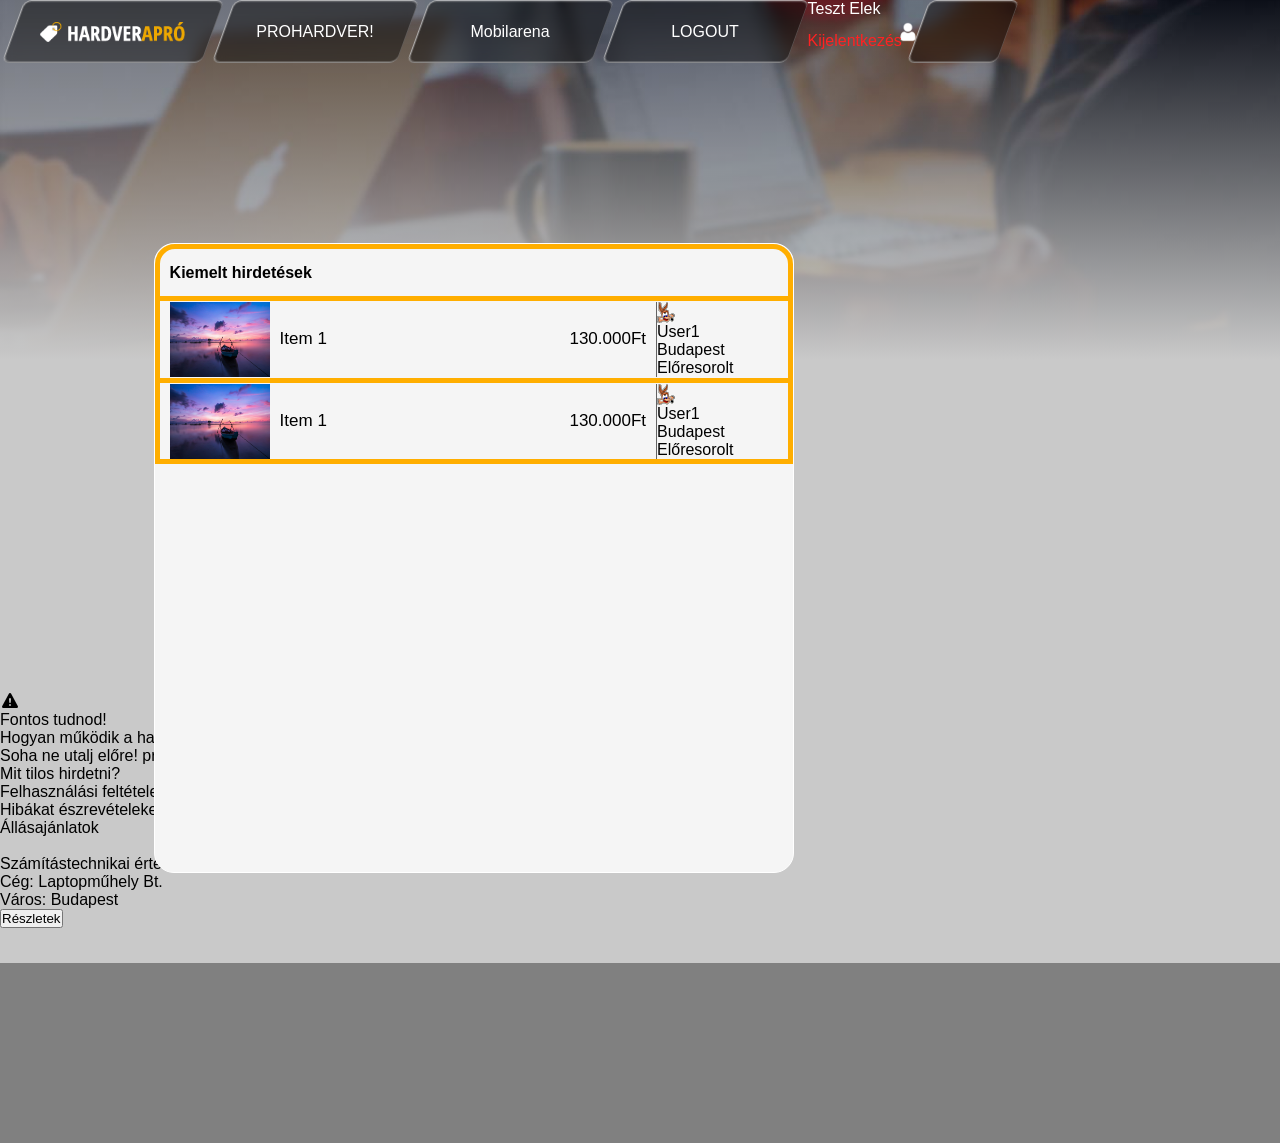
==== commit 7aa42cb4: "Merge branch 'main' of https://github.com/david0752/Hardverapro-remake" ====
--- a/Index.html
+++ b/Index.html
@@ -1,11 +1,16 @@
 <!DOCTYPE html>
 <html lang="en">
+
 <head>
     <meta charset="UTF-8">
     <meta name="viewport" content="width=device-width, initial-scale=1.0">
     <link rel="stylesheet" href="Style.css">
+    <link rel="stylesheet" href="Fontawesome/css/fontawesome.min.css">
+    <link rel="stylesheet" href="Fontawesome/css/brands.min.css">
+    <link rel="stylesheet" href="Fontawesome/css/solid.min.css">
     <title>Document</title>
 </head>
+
 <body>
     <header>
         <div class="background-img"></div>
@@ -39,7 +44,7 @@
 
     <main>
         <div class="top-filter">
-                
+
         </div>
 
         <div class="items-list">
@@ -73,7 +78,38 @@
             <div class="normal">
 
             </div>
-        </div>    
+        </div>
+        <div class="fontos-tudnod">
+            <div class="fontos-tudnod-header">
+                <i class="fa-solid fa-triangle-exclamation"></i>
+                <p>Fontos tudnod!</p>
+            </div>
+            <div class="fontos-tudnod-main">
+                <p>Hogyan működik a hardverapro?</p>
+                <p>Soha ne utalj előre! probléma, csalás esetén bármely hirdetésben ott a "jelentem" gomb, használd!</p>
+                <p>Mit tilos hirdetni?</p>
+                <p>Felhasználási feltételek (ÁSZF)</p>
+                <p>Hibákat észrevételeket itt jelezhetsz!</p>
+            </div>
+        </div>
+        <div class="allasajanlatok">
+            <div class="allasajanlatok-header">
+                <p>Állásajánlatok</p>
+            </div>
+            <div class="allasajanlatok-main">
+                <div class="allasajanlatok-item">
+                    <div class="allasajanlatok-top">
+                        <img src="" alt="">
+                        <p>Számítástechnikai értékesítő</p>
+                    </div>
+                    <div class="allasajanlatok-bottom">
+                        <p>Cég: Laptopműhely Bt.</p>
+                        <p>Város: Budapest</p>
+                        <button>Részletek</button>
+                    </div>
+                </div>
+            </div>
+        </div>
     </main>
 
     <footer>
@@ -82,4 +118,5 @@
 
     <script src="Script.js"></script>
 </body>
+
 </html>
--- a/Fontawesome/css/brands.min.css
+++ b/Fontawesome/css/brands.min.css
@@ -0,0 +1,6 @@
+/*!
+ * Font Awesome Free 7.2.0 by @fontawesome - https://fontawesome.com
+ * License - https://fontawesome.com/license/free (Icons: CC BY 4.0, Fonts: SIL OFL 1.1, Code: MIT License)
+ * Copyright 2026 Fonticons, Inc.
+ */
+:host,:root{--fa-family-brands:"Font Awesome 7 Brands";--fa-font-brands:normal 400 1em/1 var(--fa-family-brands)}@font-face{font-family:"Font Awesome 7 Brands";font-style:normal;font-weight:400;font-display:block;src:url(../webfonts/fa-brands-400.woff2)}.fa-brands,.fa-classic.fa-brands,.fab{--fa-family:var(--fa-family-brands);--fa-style:400}.fa-firefox-browser{--fa:"\e007"}.fa-ideal{--fa:"\e013"}.fa-microblog{--fa:"\e01a"}.fa-pied-piper-square,.fa-square-pied-piper{--fa:"\e01e"}.fa-unity{--fa:"\e049"}.fa-dailymotion{--fa:"\e052"}.fa-instagram-square,.fa-square-instagram{--fa:"\e055"}.fa-mixer{--fa:"\e056"}.fa-shopify{--fa:"\e057"}.fa-deezer{--fa:"\e077"}.fa-edge-legacy{--fa:"\e078"}.fa-google-pay{--fa:"\e079"}.fa-rust{--fa:"\e07a"}.fa-tiktok{--fa:"\e07b"}.fa-unsplash{--fa:"\e07c"}.fa-cloudflare{--fa:"\e07d"}.fa-guilded{--fa:"\e07e"}.fa-hive{--fa:"\e07f"}.fa-42-group,.fa-innosoft{--fa:"\e080"}.fa-instalod{--fa:"\e081"}.fa-octopus-deploy{--fa:"\e082"}.fa-perbyte{--fa:"\e083"}.fa-uncharted{--fa:"\e084"}.fa-watchman-monitoring{--fa:"\e087"}.fa-wodu{--fa:"\e088"}.fa-wirsindhandwerk,.fa-wsh{--fa:"\e2d0"}.fa-bots{--fa:"\e340"}.fa-cmplid{--fa:"\e360"}.fa-bilibili{--fa:"\e3d9"}.fa-golang{--fa:"\e40f"}.fa-pix{--fa:"\e43a"}.fa-sitrox{--fa:"\e44a"}.fa-hashnode{--fa:"\e499"}.fa-meta{--fa:"\e49b"}.fa-padlet{--fa:"\e4a0"}.fa-nfc-directional{--fa:"\e530"}.fa-nfc-symbol{--fa:"\e531"}.fa-screenpal{--fa:"\e570"}.fa-space-awesome{--fa:"\e5ac"}.fa-square-font-awesome{--fa:"\e5ad"}.fa-gitlab-square,.fa-square-gitlab{--fa:"\e5ae"}.fa-odysee{--fa:"\e5c6"}.fa-stubber{--fa:"\e5c7"}.fa-debian{--fa:"\e60b"}.fa-shoelace{--fa:"\e60c"}.fa-threads{--fa:"\e618"}.fa-square-threads{--fa:"\e619"}.fa-square-x-twitter{--fa:"\e61a"}.fa-x-twitter{--fa:"\e61b"}.fa-opensuse{--fa:"\e62b"}.fa-letterboxd{--fa:"\e62d"}.fa-square-letterboxd{--fa:"\e62e"}.fa-mintbit{--fa:"\e62f"}.fa-google-scholar{--fa:"\e63b"}.fa-brave{--fa:"\e63c"}.fa-brave-reverse{--fa:"\e63d"}.fa-pixiv{--fa:"\e640"}.fa-upwork{--fa:"\e641"}.fa-webflow{--fa:"\e65c"}.fa-signal-messenger{--fa:"\e663"}.fa-bluesky{--fa:"\e671"}.fa-jxl{--fa:"\e67b"}.fa-square-upwork{--fa:"\e67c"}.fa-web-awesome{--fa:"\e682"}.fa-square-web-awesome{--fa:"\e683"}.fa-square-web-awesome-stroke{--fa:"\e684"}.fa-dart-lang{--fa:"\e693"}.fa-flutter{--fa:"\e694"}.fa-files-pinwheel{--fa:"\e69f"}.fa-css{--fa:"\e6a2"}.fa-square-bluesky{--fa:"\e6a3"}.fa-openai{--fa:"\e7cf"}.fa-square-linkedin{--fa:"\e7d0"}.fa-cash-app{--fa:"\e7d4"}.fa-disqus{--fa:"\e7d5"}.fa-11ty,.fa-eleventy{--fa:"\e7d6"}.fa-kakao-talk{--fa:"\e7d7"}.fa-linktree{--fa:"\e7d8"}.fa-notion{--fa:"\e7d9"}.fa-pandora{--fa:"\e7da"}.fa-pixelfed{--fa:"\e7db"}.fa-tidal{--fa:"\e7dc"}.fa-vsco{--fa:"\e7dd"}.fa-w3c{--fa:"\e7de"}.fa-lumon{--fa:"\e7e2"}.fa-lumon-drop{--fa:"\e7e3"}.fa-square-figma{--fa:"\e7e4"}.fa-tex{--fa:"\e7ff"}.fa-duolingo{--fa:"\e812"}.fa-supportnow{--fa:"\e833"}.fa-tor-browser{--fa:"\e838"}.fa-typescript{--fa:"\e840"}.fa-square-deskpro{--fa:"\e844"}.fa-circle-zulip{--fa:"\e851"}.fa-julia{--fa:"\e852"}.fa-zulip{--fa:"\e853"}.fa-unison{--fa:"\e854"}.fa-bgg,.fa-board-game-geek{--fa:"\e855"}.fa-ko-fi{--fa:"\e856"}.fa-kubernetes{--fa:"\e857"}.fa-postgresql{--fa:"\e858"}.fa-scaleway{--fa:"\e859"}.fa-venmo{--fa:"\e85a"}.fa-venmo-v{--fa:"\e85b"}.fa-unreal-engine{--fa:"\e85c"}.fa-globaleaks{--fa:"\e85d"}.fa-solana{--fa:"\e85e"}.fa-threema{--fa:"\e85f"}.fa-forgejo{--fa:"\e860"}.fa-claude{--fa:"\e861"}.fa-gitee{--fa:"\e863"}.fa-xmpp{--fa:"\e864"}.fa-fediverse{--fa:"\e865"}.fa-tailwind-css{--fa:"\e866"}.fa-arch-linux{--fa:"\e867"}.fa-svelte{--fa:"\e868"}.fa-hugging-face{--fa:"\e869"}.fa-leetcode{--fa:"\e86a"}.fa-openstreetmap{--fa:"\e86b"}.fa-ultralytics{--fa:"\e86d"}.fa-ultralytics-hub{--fa:"\e86e"}.fa-ultralytics-yolo{--fa:"\e86f"}.fa-obsidian{--fa:"\e879"}.fa-zoom{--fa:"\e87b"}.fa-vim{--fa:"\e88a"}.fa-symfonycasts{--fa:"\e8ab"}.fa-square-twitter,.fa-twitter-square{--fa:"\f081"}.fa-facebook-square,.fa-square-facebook{--fa:"\f082"}.fa-linkedin{--fa:"\f08c"}.fa-github-square,.fa-square-github{--fa:"\f092"}.fa-twitter{--fa:"\f099"}.fa-facebook{--fa:"\f09a"}.fa-github{--fa:"\f09b"}.fa-pinterest{--fa:"\f0d2"}.fa-pinterest-square,.fa-square-pinterest{--fa:"\f0d3"}.fa-google-plus-square,.fa-square-google-plus{--fa:"\f0d4"}.fa-google-plus-g{--fa:"\f0d5"}.fa-linkedin-in{--fa:"\f0e1"}.fa-github-alt{--fa:"\f113"}.fa-maxcdn{--fa:"\f136"}.fa-html5{--fa:"\f13b"}.fa-css3{--fa:"\f13c"}.fa-btc{--fa:"\f15a"}.fa-youtube{--fa:"\f167"}.fa-xing{--fa:"\f168"}.fa-square-xing,.fa-xing-square{--fa:"\f169"}.fa-dropbox{--fa:"\f16b"}.fa-stack-overflow{--fa:"\f16c"}.fa-instagram{--fa:"\f16d"}.fa-flickr{--fa:"\f16e"}.fa-adn{--fa:"\f170"}.fa-bitbucket{--fa:"\f171"}.fa-tumblr{--fa:"\f173"}.fa-square-tumblr,.fa-tumblr-square{--fa:"\f174"}.fa-apple{--fa:"\f179"}.fa-windows{--fa:"\f17a"}.fa-android{--fa:"\f17b"}.fa-linux{--fa:"\f17c"}.fa-dribbble{--fa:"\f17d"}.fa-skype{--fa:"\f17e"}.fa-foursquare{--fa:"\f180"}.fa-trello{--fa:"\f181"}.fa-gratipay{--fa:"\f184"}.fa-vk{--fa:"\f189"}.fa-weibo{--fa:"\f18a"}.fa-renren{--fa:"\f18b"}.fa-pagelines{--fa:"\f18c"}.fa-stack-exchange{--fa:"\f18d"}.fa-square-vimeo,.fa-vimeo-square{--fa:"\f194"}.fa-slack,.fa-slack-hash{--fa:"\f198"}.fa-wordpress{--fa:"\f19a"}.fa-openid{--fa:"\f19b"}.fa-yahoo{--fa:"\f19e"}.fa-google{--fa:"\f1a0"}.fa-reddit{--fa:"\f1a1"}.fa-reddit-square,.fa-square-reddit{--fa:"\f1a2"}.fa-stumbleupon-circle{--fa:"\f1a3"}.fa-stumbleupon{--fa:"\f1a4"}.fa-delicious{--fa:"\f1a5"}.fa-digg{--fa:"\f1a6"}.fa-pied-piper-pp{--fa:"\f1a7"}.fa-pied-piper-alt{--fa:"\f1a8"}.fa-drupal{--fa:"\f1a9"}.fa-joomla{--fa:"\f1aa"}.fa-behance{--fa:"\f1b4"}.fa-behance-square,.fa-square-behance{--fa:"\f1b5"}.fa-steam{--fa:"\f1b6"}.fa-square-steam,.fa-steam-square{--fa:"\f1b7"}.fa-spotify{--fa:"\f1bc"}.fa-deviantart{--fa:"\f1bd"}.fa-soundcloud{--fa:"\f1be"}.fa-vine{--fa:"\f1ca"}.fa-codepen{--fa:"\f1cb"}.fa-jsfiddle{--fa:"\f1cc"}.fa-rebel{--fa:"\f1d0"}.fa-empire{--fa:"\f1d1"}.fa-git-square,.fa-square-git{--fa:"\f1d2"}.fa-git{--fa:"\f1d3"}.fa-hacker-news{--fa:"\f1d4"}.fa-tencent-weibo{--fa:"\f1d5"}.fa-qq{--fa:"\f1d6"}.fa-weixin{--fa:"\f1d7"}.fa-slideshare{--fa:"\f1e7"}.fa-twitch{--fa:"\f1e8"}.fa-yelp{--fa:"\f1e9"}.fa-paypal{--fa:"\f1ed"}.fa-google-wallet{--fa:"\f1ee"}.fa-cc-visa{--fa:"\f1f0"}.fa-cc-mastercard{--fa:"\f1f1"}.fa-cc-discover{--fa:"\f1f2"}.fa-cc-amex{--fa:"\f1f3"}.fa-cc-paypal{--fa:"\f1f4"}.fa-cc-stripe{--fa:"\f1f5"}.fa-lastfm{--fa:"\f202"}.fa-lastfm-square,.fa-square-lastfm{--fa:"\f203"}.fa-ioxhost{--fa:"\f208"}.fa-angellist{--fa:"\f209"}.fa-buysellads{--fa:"\f20d"}.fa-connectdevelop{--fa:"\f20e"}.fa-dashcube{--fa:"\f210"}.fa-forumbee{--fa:"\f211"}.fa-leanpub{--fa:"\f212"}.fa-sellsy{--fa:"\f213"}.fa-shirtsinbulk{--fa:"\f214"}.fa-simplybuilt{--fa:"\f215"}.fa-skyatlas{--fa:"\f216"}.fa-pinterest-p{--fa:"\f231"}.fa-whatsapp{--fa:"\f232"}.fa-viacoin{--fa:"\f237"}.fa-medium,.fa-medium-m{--fa:"\f23a"}.fa-y-combinator{--fa:"\f23b"}.fa-optin-monster{--fa:"\f23c"}.fa-opencart{--fa:"\f23d"}.fa-expeditedssl{--fa:"\f23e"}.fa-cc-jcb{--fa:"\f24b"}.fa-cc-diners-club{--fa:"\f24c"}.fa-creative-commons{--fa:"\f25e"}.fa-gg{--fa:"\f260"}.fa-gg-circle{--fa:"\f261"}.fa-odnoklassniki{--fa:"\f263"}.fa-odnoklassniki-square,.fa-square-odnoklassniki{--fa:"\f264"}.fa-get-pocket{--fa:"\f265"}.fa-wikipedia-w{--fa:"\f266"}.fa-safari{--fa:"\f267"}.fa-chrome{--fa:"\f268"}.fa-firefox{--fa:"\f269"}.fa-opera{--fa:"\f26a"}.fa-internet-explorer{--fa:"\f26b"}.fa-contao{--fa:"\f26d"}.fa-500px{--fa:"\f26e"}.fa-amazon{--fa:"\f270"}.fa-houzz{--fa:"\f27c"}.fa-vimeo-v{--fa:"\f27d"}.fa-black-tie{--fa:"\f27e"}.fa-fonticons{--fa:"\f280"}.fa-reddit-alien{--fa:"\f281"}.fa-edge{--fa:"\f282"}.fa-codiepie{--fa:"\f284"}.fa-modx{--fa:"\f285"}.fa-fort-awesome{--fa:"\f286"}.fa-usb{--fa:"\f287"}.fa-product-hunt{--fa:"\f288"}.fa-mixcloud{--fa:"\f289"}.fa-scribd{--fa:"\f28a"}.fa-bluetooth{--fa:"\f293"}.fa-bluetooth-b{--fa:"\f294"}.fa-gitlab{--fa:"\f296"}.fa-wpbeginner{--fa:"\f297"}.fa-wpforms{--fa:"\f298"}.fa-envira{--fa:"\f299"}.fa-glide{--fa:"\f2a5"}.fa-glide-g{--fa:"\f2a6"}.fa-viadeo{--fa:"\f2a9"}.fa-square-viadeo,.fa-viadeo-square{--fa:"\f2aa"}.fa-snapchat,.fa-snapchat-ghost{--fa:"\f2ab"}.fa-snapchat-square,.fa-square-snapchat{--fa:"\f2ad"}.fa-pied-piper{--fa:"\f2ae"}.fa-first-order{--fa:"\f2b0"}.fa-yoast{--fa:"\f2b1"}.fa-themeisle{--fa:"\f2b2"}.fa-google-plus{--fa:"\f2b3"}.fa-font-awesome,.fa-font-awesome-flag,.fa-font-awesome-logo-full{--fa:"\f2b4"}.fa-linode{--fa:"\f2b8"}.fa-quora{--fa:"\f2c4"}.fa-free-code-camp{--fa:"\f2c5"}.fa-telegram,.fa-telegram-plane{--fa:"\f2c6"}.fa-bandcamp{--fa:"\f2d5"}.fa-grav{--fa:"\f2d6"}.fa-etsy{--fa:"\f2d7"}.fa-imdb{--fa:"\f2d8"}.fa-ravelry{--fa:"\f2d9"}.fa-sellcast{--fa:"\f2da"}.fa-superpowers{--fa:"\f2dd"}.fa-wpexplorer{--fa:"\f2de"}.fa-meetup{--fa:"\f2e0"}.fa-font-awesome-alt,.fa-square-font-awesome-stroke{--fa:"\f35c"}.fa-accessible-icon{--fa:"\f368"}.fa-accusoft{--fa:"\f369"}.fa-adversal{--fa:"\f36a"}.fa-affiliatetheme{--fa:"\f36b"}.fa-algolia{--fa:"\f36c"}.fa-amilia{--fa:"\f36d"}.fa-angrycreative{--fa:"\f36e"}.fa-app-store{--fa:"\f36f"}.fa-app-store-ios{--fa:"\f370"}.fa-apper{--fa:"\f371"}.fa-asymmetrik{--fa:"\f372"}.fa-audible{--fa:"\f373"}.fa-avianex{--fa:"\f374"}.fa-aws{--fa:"\f375"}.fa-bimobject{--fa:"\f378"}.fa-bitcoin{--fa:"\f379"}.fa-bity{--fa:"\f37a"}.fa-blackberry{--fa:"\f37b"}.fa-blogger{--fa:"\f37c"}.fa-blogger-b{--fa:"\f37d"}.fa-buromobelexperte{--fa:"\f37f"}.fa-centercode{--fa:"\f380"}.fa-cloudscale{--fa:"\f383"}.fa-cloudsmith{--fa:"\f384"}.fa-cloudversify{--fa:"\f385"}.fa-cpanel{--fa:"\f388"}.fa-css3-alt{--fa:"\f38b"}.fa-cuttlefish{--fa:"\f38c"}.fa-d-and-d{--fa:"\f38d"}.fa-deploydog{--fa:"\f38e"}.fa-deskpro{--fa:"\f38f"}.fa-digital-ocean{--fa:"\f391"}.fa-discord{--fa:"\f392"}.fa-discourse{--fa:"\f393"}.fa-dochub{--fa:"\f394"}.fa-docker{--fa:"\f395"}.fa-draft2digital{--fa:"\f396"}.fa-dribbble-square,.fa-square-dribbble{--fa:"\f397"}.fa-dyalog{--fa:"\f399"}.fa-earlybirds{--fa:"\f39a"}.fa-erlang{--fa:"\f39d"}.fa-facebook-f{--fa:"\f39e"}.fa-facebook-messenger{--fa:"\f39f"}.fa-firstdraft{--fa:"\f3a1"}.fa-fonticons-fi{--fa:"\f3a2"}.fa-fort-awesome-alt{--fa:"\f3a3"}.fa-freebsd{--fa:"\f3a4"}.fa-gitkraken{--fa:"\f3a6"}.fa-gofore{--fa:"\f3a7"}.fa-goodreads{--fa:"\f3a8"}.fa-goodreads-g{--fa:"\f3a9"}.fa-google-drive{--fa:"\f3aa"}.fa-google-play{--fa:"\f3ab"}.fa-gripfire{--fa:"\f3ac"}.fa-grunt{--fa:"\f3ad"}.fa-gulp{--fa:"\f3ae"}.fa-hacker-news-square,.fa-square-hacker-news{--fa:"\f3af"}.fa-hire-a-helper{--fa:"\f3b0"}.fa-hotjar{--fa:"\f3b1"}.fa-hubspot{--fa:"\f3b2"}.fa-itunes{--fa:"\f3b4"}.fa-itunes-note{--fa:"\f3b5"}.fa-jenkins{--fa:"\f3b6"}.fa-joget{--fa:"\f3b7"}.fa-js{--fa:"\f3b8"}.fa-js-square,.fa-square-js{--fa:"\f3b9"}.fa-keycdn{--fa:"\f3ba"}.fa-kickstarter,.fa-square-kickstarter{--fa:"\f3bb"}.fa-kickstarter-k{--fa:"\f3bc"}.fa-laravel{--fa:"\f3bd"}.fa-line{--fa:"\f3c0"}.fa-lyft{--fa:"\f3c3"}.fa-magento{--fa:"\f3c4"}.fa-medapps{--fa:"\f3c6"}.fa-medrt{--fa:"\f3c8"}.fa-microsoft{--fa:"\f3ca"}.fa-mix{--fa:"\f3cb"}.fa-mizuni{--fa:"\f3cc"}.fa-monero{--fa:"\f3d0"}.fa-napster{--fa:"\f3d2"}.fa-node-js{--fa:"\f3d3"}.fa-npm{--fa:"\f3d4"}.fa-ns8{--fa:"\f3d5"}.fa-nutritionix{--fa:"\f3d6"}.fa-page4{--fa:"\f3d7"}.fa-palfed{--fa:"\f3d8"}.fa-patreon{--fa:"\f3d9"}.fa-periscope{--fa:"\f3da"}.fa-phabricator{--fa:"\f3db"}.fa-phoenix-framework{--fa:"\f3dc"}.fa-playstation{--fa:"\f3df"}.fa-pushed{--fa:"\f3e1"}.fa-python{--fa:"\f3e2"}.fa-red-river{--fa:"\f3e3"}.fa-rendact,.fa-wpressr{--fa:"\f3e4"}.fa-replyd{--fa:"\f3e6"}.fa-resolving{--fa:"\f3e7"}.fa-rocketchat{--fa:"\f3e8"}.fa-rockrms{--fa:"\f3e9"}.fa-schlix{--fa:"\f3ea"}.fa-searchengin{--fa:"\f3eb"}.fa-servicestack{--fa:"\f3ec"}.fa-sistrix{--fa:"\f3ee"}.fa-speakap{--fa:"\f3f3"}.fa-staylinked{--fa:"\f3f5"}.fa-steam-symbol{--fa:"\f3f6"}.fa-sticker-mule{--fa:"\f3f7"}.fa-studiovinari{--fa:"\f3f8"}.fa-supple{--fa:"\f3f9"}.fa-uber{--fa:"\f402"}.fa-uikit{--fa:"\f403"}.fa-uniregistry{--fa:"\f404"}.fa-untappd{--fa:"\f405"}.fa-ussunnah{--fa:"\f407"}.fa-vaadin{--fa:"\f408"}.fa-viber{--fa:"\f409"}.fa-vimeo{--fa:"\f40a"}.fa-vnv{--fa:"\f40b"}.fa-square-whatsapp,.fa-whatsapp-square{--fa:"\f40c"}.fa-whmcs{--fa:"\f40d"}.fa-wordpress-simple{--fa:"\f411"}.fa-xbox{--fa:"\f412"}.fa-yandex{--fa:"\f413"}.fa-yandex-international{--fa:"\f414"}.fa-apple-pay{--fa:"\f415"}.fa-cc-apple-pay{--fa:"\f416"}.fa-fly{--fa:"\f417"}.fa-node{--fa:"\f419"}.fa-osi{--fa:"\f41a"}.fa-react{--fa:"\f41b"}.fa-autoprefixer{--fa:"\f41c"}.fa-less{--fa:"\f41d"}.fa-sass{--fa:"\f41e"}.fa-vuejs{--fa:"\f41f"}.fa-angular{--fa:"\f420"}.fa-aviato{--fa:"\f421"}.fa-ember{--fa:"\f423"}.fa-gitter{--fa:"\f426"}.fa-hooli{--fa:"\f427"}.fa-strava{--fa:"\f428"}.fa-stripe{--fa:"\f429"}.fa-stripe-s{--fa:"\f42a"}.fa-typo3{--fa:"\f42b"}.fa-amazon-pay{--fa:"\f42c"}.fa-cc-amazon-pay{--fa:"\f42d"}.fa-ethereum{--fa:"\f42e"}.fa-korvue{--fa:"\f42f"}.fa-elementor{--fa:"\f430"}.fa-square-youtube,.fa-youtube-square{--fa:"\f431"}.fa-flipboard{--fa:"\f44d"}.fa-hips{--fa:"\f452"}.fa-php{--fa:"\f457"}.fa-quinscape{--fa:"\f459"}.fa-readme{--fa:"\f4d5"}.fa-java{--fa:"\f4e4"}.fa-pied-piper-hat{--fa:"\f4e5"}.fa-creative-commons-by{--fa:"\f4e7"}.fa-creative-commons-nc{--fa:"\f4e8"}.fa-creative-commons-nc-eu{--fa:"\f4e9"}.fa-creative-commons-nc-jp{--fa:"\f4ea"}.fa-creative-commons-nd{--fa:"\f4eb"}.fa-creative-commons-pd{--fa:"\f4ec"}.fa-creative-commons-pd-alt{--fa:"\f4ed"}.fa-creative-commons-remix{--fa:"\f4ee"}.fa-creative-commons-sa{--fa:"\f4ef"}.fa-creative-commons-sampling{--fa:"\f4f0"}.fa-creative-commons-sampling-plus{--fa:"\f4f1"}.fa-creative-commons-share{--fa:"\f4f2"}.fa-creative-commons-zero{--fa:"\f4f3"}.fa-ebay{--fa:"\f4f4"}.fa-keybase{--fa:"\f4f5"}.fa-mastodon{--fa:"\f4f6"}.fa-r-project{--fa:"\f4f7"}.fa-researchgate{--fa:"\f4f8"}.fa-teamspeak{--fa:"\f4f9"}.fa-first-order-alt{--fa:"\f50a"}.fa-fulcrum{--fa:"\f50b"}.fa-galactic-republic{--fa:"\f50c"}.fa-galactic-senate{--fa:"\f50d"}.fa-jedi-order{--fa:"\f50e"}.fa-mandalorian{--fa:"\f50f"}.fa-old-republic{--fa:"\f510"}.fa-phoenix-squadron{--fa:"\f511"}.fa-sith{--fa:"\f512"}.fa-trade-federation{--fa:"\f513"}.fa-wolf-pack-battalion{--fa:"\f514"}.fa-hornbill{--fa:"\f592"}.fa-mailchimp{--fa:"\f59e"}.fa-megaport{--fa:"\f5a3"}.fa-nimblr{--fa:"\f5a8"}.fa-rev{--fa:"\f5b2"}.fa-shopware{--fa:"\f5b5"}.fa-squarespace{--fa:"\f5be"}.fa-themeco{--fa:"\f5c6"}.fa-weebly{--fa:"\f5cc"}.fa-wix{--fa:"\f5cf"}.fa-ello{--fa:"\f5f1"}.fa-hackerrank{--fa:"\f5f7"}.fa-kaggle{--fa:"\f5fa"}.fa-markdown{--fa:"\f60f"}.fa-neos{--fa:"\f612"}.fa-zhihu{--fa:"\f63f"}.fa-alipay{--fa:"\f642"}.fa-the-red-yeti{--fa:"\f69d"}.fa-critical-role{--fa:"\f6c9"}.fa-d-and-d-beyond{--fa:"\f6ca"}.fa-dev{--fa:"\f6cc"}.fa-fantasy-flight-games{--fa:"\f6dc"}.fa-wizards-of-the-coast{--fa:"\f730"}.fa-think-peaks{--fa:"\f731"}.fa-reacteurope{--fa:"\f75d"}.fa-artstation{--fa:"\f77a"}.fa-atlassian{--fa:"\f77b"}.fa-canadian-maple-leaf{--fa:"\f785"}.fa-centos{--fa:"\f789"}.fa-confluence{--fa:"\f78d"}.fa-dhl{--fa:"\f790"}.fa-diaspora{--fa:"\f791"}.fa-fedex{--fa:"\f797"}.fa-fedora{--fa:"\f798"}.fa-figma{--fa:"\f799"}.fa-intercom{--fa:"\f7af"}.fa-invision{--fa:"\f7b0"}.fa-jira{--fa:"\f7b1"}.fa-mendeley{--fa:"\f7b3"}.fa-raspberry-pi{--fa:"\f7bb"}.fa-redhat{--fa:"\f7bc"}.fa-sketch{--fa:"\f7c6"}.fa-sourcetree{--fa:"\f7d3"}.fa-suse{--fa:"\f7d6"}.fa-ubuntu{--fa:"\f7df"}.fa-ups{--fa:"\f7e0"}.fa-usps{--fa:"\f7e1"}.fa-yarn{--fa:"\f7e3"}.fa-airbnb{--fa:"\f834"}.fa-battle-net{--fa:"\f835"}.fa-bootstrap{--fa:"\f836"}.fa-buffer{--fa:"\f837"}.fa-chromecast{--fa:"\f838"}.fa-evernote{--fa:"\f839"}.fa-itch-io{--fa:"\f83a"}.fa-salesforce{--fa:"\f83b"}.fa-speaker-deck{--fa:"\f83c"}.fa-symfony{--fa:"\f83d"}.fa-waze{--fa:"\f83f"}.fa-yammer{--fa:"\f840"}.fa-git-alt{--fa:"\f841"}.fa-stackpath{--fa:"\f842"}.fa-cotton-bureau{--fa:"\f89e"}.fa-buy-n-large{--fa:"\f8a6"}.fa-mdb{--fa:"\f8ca"}.fa-orcid{--fa:"\f8d2"}.fa-swift{--fa:"\f8e1"}.fa-umbraco{--fa:"\f8e8"}
--- a/Fontawesome/css/solid.min.css
+++ b/Fontawesome/css/solid.min.css
@@ -0,0 +1,6 @@
+/*!
+ * Font Awesome Free 7.2.0 by @fontawesome - https://fontawesome.com
+ * License - https://fontawesome.com/license/free (Icons: CC BY 4.0, Fonts: SIL OFL 1.1, Code: MIT License)
+ * Copyright 2026 Fonticons, Inc.
+ */
+:host,:root{--fa-family-classic:"Font Awesome 7 Free";--fa-font-solid:normal 900 1em/1 var(--fa-family-classic);--fa-style-family-classic:var(--fa-family-classic)}@font-face{font-family:"Font Awesome 7 Free";font-style:normal;font-weight:900;font-display:block;src:url(../webfonts/fa-solid-900.woff2)}.fas{--fa-style:900}.fa-classic,.fas{--fa-family:var(--fa-family-classic)}.fa-solid{--fa-style:900}
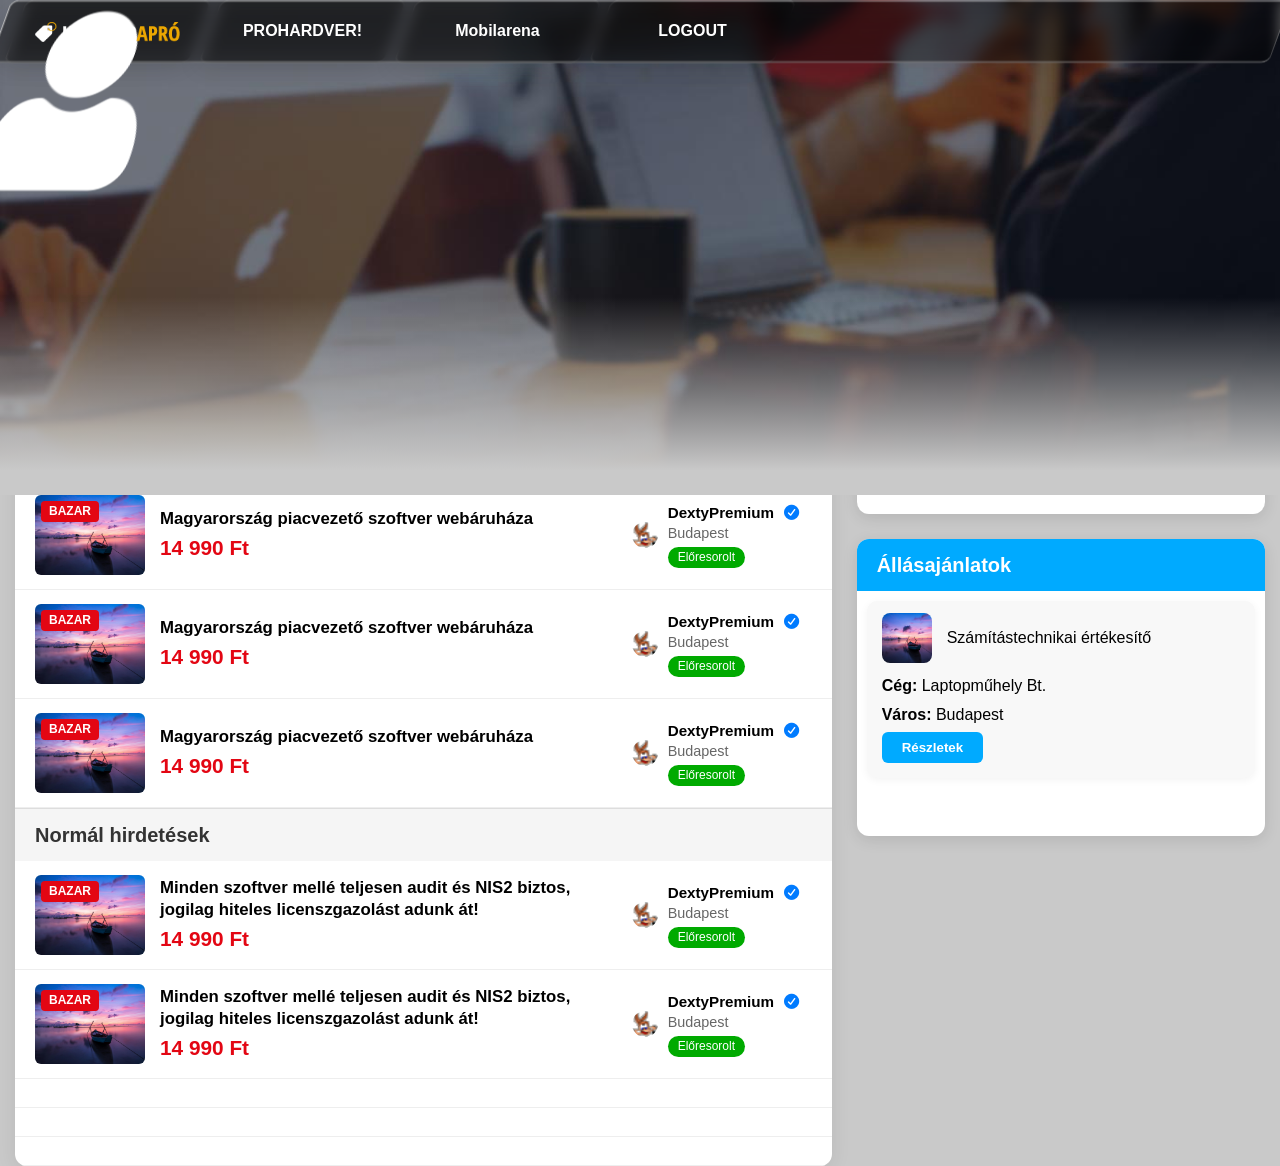
==== commit 63285693: "alap" ====
--- a/Index.html
+++ b/Index.html
@@ -1,6 +1,5 @@
 <!DOCTYPE html>
-<html lang="en">
-
+<html lang="hu">
 <head>
     <meta charset="UTF-8">
     <meta name="viewport" content="width=device-width, initial-scale=1.0">
@@ -8,17 +7,18 @@
     <link rel="stylesheet" href="Fontawesome/css/fontawesome.min.css">
     <link rel="stylesheet" href="Fontawesome/css/brands.min.css">
     <link rel="stylesheet" href="Fontawesome/css/solid.min.css">
-    <title>Document</title>
+    <title>Hardverapro</title>
 </head>
-
 <body>
     <header>
         <div class="background-img"></div>
         <nav>
+            <!-- HARDVERAPRO logo gomb -->
             <div class="navButtonLogo">
                 <div class="navBtnBackground"></div>
-                <p class="navBtnText"><img src="./Images/logo.png" alt=""></p>
-            </div>
+                <p class="navBtnText"><img src="./Images/logo.png" alt="HARDVERAPRO"></p>
+            </div>
+            <!-- További navigáció -->
             <div class="navButton">
                 <div class="navBtnBackground"></div>
                 <p class="navBtnText">PROHARDVER!</p>
@@ -31,92 +31,248 @@
                 <div class="navBtnBackground"></div>
                 <p class="navBtnText">LOGOUT</p>
             </div>
+            <!-- User profil (csak ikon, mint a képen) -->
             <div class="userProfile">
-                <div class="additionalInfo">
-                    <p class="profileName">Teszt Elek</p>
-                    <p class="LogoutButton">Kijelentkezés</p>
-                </div>
-                <div class="navProfile"></div>
-                <p class="navBtnText"><img class="profileIcon" src="./Images/profileIcon.png" alt=""></p>
+                <div class="navProfile">
+                    <img class="profileIcon" src="./Images/profileIcon.png" alt="Profil">
+                </div>
             </div>
         </nav>
     </header>
 
     <main>
-        <div class="top-filter">
-
-        </div>
-
-        <div class="items-list">
-            <div class="kiemeltek">
-                <div id="kiemelt" class="TopFrameAdverts">
-                    <p>Kiemelt hirdetések</p>
-                </div>
-                <div class="item">
-                    <img src="./Images/proba-img.jpg" alt="Termék-kép">
-                    <div class="item-name">Item 1</div>
-                    <div class="ar">130.000Ft</div>
-                    <div class="profile">
-                        <img src="Images/profie-icon.gif" alt="Profile-icon">
-                        <div class="profile-name">User1</div>
-                        <div class="location">Budapest</div>
-                        <div class="eloresorolt">Előresorolt</div>
-                    </div>
-                </div>
-                <div class="item">
-                    <img src="./Images/proba-img.jpg" alt="Termék-kép">
-                    <div class="item-name">Item 1</div>
-                    <div class="ar">130.000Ft</div>
-                    <div class="profile">
-                        <img src="Images/profie-icon.gif" alt="Profile-icon">
-                        <div class="profile-name">User1</div>
-                        <div class="location">Budapest</div>
-                        <div class="eloresorolt">Előresorolt</div>
-                    </div>
-                </div>
-            </div>
-            <div class="normal">
-
-            </div>
-        </div>
-        <div class="fontos-tudnod">
-            <div class="fontos-tudnod-header">
-                <i class="fa-solid fa-triangle-exclamation"></i>
-                <p>Fontos tudnod!</p>
-            </div>
-            <div class="fontos-tudnod-main">
-                <p>Hogyan működik a hardverapro?</p>
-                <p>Soha ne utalj előre! probléma, csalás esetén bármely hirdetésben ott a "jelentem" gomb, használd!</p>
-                <p>Mit tilos hirdetni?</p>
-                <p>Felhasználási feltételek (ÁSZF)</p>
-                <p>Hibákat észrevételeket itt jelezhetsz!</p>
-            </div>
-        </div>
-        <div class="allasajanlatok">
-            <div class="allasajanlatok-header">
-                <p>Állásajánlatok</p>
-            </div>
-            <div class="allasajanlatok-main">
-                <div class="allasajanlatok-item">
-                    <div class="allasajanlatok-top">
-                        <img src="" alt="">
-                        <p>Számítástechnikai értékesítő</p>
-                    </div>
-                    <div class="allasajanlatok-bottom">
-                        <p>Cég: Laptopműhely Bt.</p>
-                        <p>Város: Budapest</p>
-                        <button>Részletek</button>
+        <!-- Kereső sáv -->
+        <div class="search-bar">
+            <input type="text" placeholder="Itt megtalálod, amit keresel!" id="searchInput">
+            <button class="search-btn">Keresés</button>
+        </div>
+
+        <!-- Kategóriák -->
+        <div class="categories">
+            <div class="category-item">
+                <i class="fa-solid fa-microchip"></i>
+                <span>Hardver</span>
+            </div>
+            <div class="category-item">
+                <i class="fa-solid fa-laptop"></i>
+                <span>Notebook</span>
+            </div>
+            <div class="category-item">
+                <i class="fa-solid fa-desktop"></i>
+                <span>PC, Szerver</span>
+            </div>
+            <div class="category-item">
+                <i class="fa-solid fa-mobile-screen"></i>
+                <span>Mobil, Tablet</span>
+            </div>
+            <div class="category-item">
+                <i class="fa-solid fa-gamepad"></i>
+                <span>Konzol</span>
+            </div>
+            <div class="category-item">
+                <i class="fa-solid fa-tv"></i>
+                <span>TV-Audió</span>
+            </div>
+            <div class="category-item">
+                <i class="fa-solid fa-camera"></i>
+                <span>Fotó, videó</span>
+            </div>
+            <div class="category-item">
+                <i class="fa-solid fa-ellipsis"></i>
+                <span>Egyéb</span>
+            </div>
+        </div>
+
+        <!-- Sárga filter/pagination sáv -->
+        <div class="filter-bar">
+            <div class="pagination-controls">
+                <button class="arrow-btn"><i class="fa-solid fa-chevron-left"></i></button>
+                <span class="page-info">1-100 db / frissítettek</span>
+                <button class="arrow-btn"><i class="fa-solid fa-chevron-right"></i></button>
+            </div>
+            <div class="view-options">
+                <button class="view-btn active"><i class="fa-solid fa-table-cells"></i></button>
+                <button class="view-btn"><i class="fa-solid fa-list"></i></button>
+            </div>
+        </div>
+
+        <div class="content-wrapper">
+            <!-- Bal oldal: hirdetések -->
+            <div class="ads-section">
+                <!-- Kiemeltek -->
+                <div class="section-header kiemelt">
+                    <span>Kiemeltek</span>
+                </div>
+                <div class="ads-list">
+                    <!-- 4 db kiemelt hirdetés (pontosan a kép szerint) -->
+                    <div class="ad-item">
+                        <div class="ad-image-container">
+                            <img src="./Images/proba-img.jpg" alt="Hirdetés kép">
+                            <div class="bazar-badge">BAZAR</div>
+                        </div>
+                        <div class="ad-main">
+                            <div class="ad-title">Magyarország piacvezető szoftver webáruháza</div>
+                            <div class="ad-price">14 990 Ft</div>
+                        </div>
+                        <div class="seller-info">
+                            <img src="./Images/profie-icon.gif" alt="Profil" class="seller-icon">
+                            <div>
+                                <div class="seller-name">DextyPremium <i class="fa-solid fa-circle-check verified"></i></div>
+                                <div class="seller-location">Budapest</div>
+                                <div class="eloresorolt">Előresorolt</div>
+                            </div>
+                        </div>
+                    </div>
+                    <div class="ad-item">
+                        <div class="ad-image-container">
+                            <img src="./Images/proba-img.jpg" alt="Hirdetés kép">
+                            <div class="bazar-badge">BAZAR</div>
+                        </div>
+                        <div class="ad-main">
+                            <div class="ad-title">Magyarország piacvezető szoftver webáruháza</div>
+                            <div class="ad-price">14 990 Ft</div>
+                        </div>
+                        <div class="seller-info">
+                            <img src="./Images/profie-icon.gif" alt="Profil" class="seller-icon">
+                            <div>
+                                <div class="seller-name">DextyPremium <i class="fa-solid fa-circle-check verified"></i></div>
+                                <div class="seller-location">Budapest</div>
+                                <div class="eloresorolt">Előresorolt</div>
+                            </div>
+                        </div>
+                    </div>
+                    <div class="ad-item">
+                        <div class="ad-image-container">
+                            <img src="./Images/proba-img.jpg" alt="Hirdetés kép">
+                            <div class="bazar-badge">BAZAR</div>
+                        </div>
+                        <div class="ad-main">
+                            <div class="ad-title">Magyarország piacvezető szoftver webáruháza</div>
+                            <div class="ad-price">14 990 Ft</div>
+                        </div>
+                        <div class="seller-info">
+                            <img src="./Images/profie-icon.gif" alt="Profil" class="seller-icon">
+                            <div>
+                                <div class="seller-name">DextyPremium <i class="fa-solid fa-circle-check verified"></i></div>
+                                <div class="seller-location">Budapest</div>
+                                <div class="eloresorolt">Előresorolt</div>
+                            </div>
+                        </div>
+                    </div>
+                    <div class="ad-item">
+                        <div class="ad-image-container">
+                            <img src="./Images/proba-img.jpg" alt="Hirdetés kép">
+                            <div class="bazar-badge">BAZAR</div>
+                        </div>
+                        <div class="ad-main">
+                            <div class="ad-title">Magyarország piacvezető szoftver webáruháza</div>
+                            <div class="ad-price">14 990 Ft</div>
+                        </div>
+                        <div class="seller-info">
+                            <img src="./Images/profie-icon.gif" alt="Profil" class="seller-icon">
+                            <div>
+                                <div class="seller-name">DextyPremium <i class="fa-solid fa-circle-check verified"></i></div>
+                                <div class="seller-location">Budapest</div>
+                                <div class="eloresorolt">Előresorolt</div>
+                            </div>
+                        </div>
+                    </div>
+                </div>
+
+                <!-- Normál hirdetések -->
+                <div class="section-header normal">
+                    <span>Normál hirdetések</span>
+                </div>
+                <div class="ads-list">
+                    <!-- 5 db normál hirdetés -->
+                    <div class="ad-item">
+                        <div class="ad-image-container">
+                            <img src="./Images/proba-img.jpg" alt="Hirdetés kép">
+                            <div class="bazar-badge">BAZAR</div>
+                        </div>
+                        <div class="ad-main">
+                            <div class="ad-title">Minden szoftver mellé teljesen audit és NIS2 biztos, jogilag hiteles licenszgazolást adunk át!</div>
+                            <div class="ad-price">14 990 Ft</div>
+                        </div>
+                        <div class="seller-info">
+                            <img src="./Images/profie-icon.gif" alt="Profil" class="seller-icon">
+                            <div>
+                                <div class="seller-name">DextyPremium <i class="fa-solid fa-circle-check verified"></i></div>
+                                <div class="seller-location">Budapest</div>
+                                <div class="eloresorolt">Előresorolt</div>
+                            </div>
+                        </div>
+                    </div>
+                    <!-- Ismétlődik 4x ugyanúgy (a kép szerint) -->
+                    <div class="ad-item"> <!-- ugyanaz a tartalom mint fent --> 
+                        <div class="ad-image-container">
+                            <img src="./Images/proba-img.jpg" alt="Hirdetés kép">
+                            <div class="bazar-badge">BAZAR</div>
+                        </div>
+                        <div class="ad-main">
+                            <div class="ad-title">Minden szoftver mellé teljesen audit és NIS2 biztos, jogilag hiteles licenszgazolást adunk át!</div>
+                            <div class="ad-price">14 990 Ft</div>
+                        </div>
+                        <div class="seller-info">
+                            <img src="./Images/profie-icon.gif" alt="Profil" class="seller-icon">
+                            <div>
+                                <div class="seller-name">DextyPremium <i class="fa-solid fa-circle-check verified"></i></div>
+                                <div class="seller-location">Budapest</div>
+                                <div class="eloresorolt">Előresorolt</div>
+                            </div>
+                        </div>
+                    </div>
+                    <div class="ad-item"> <!-- ugyanaz --> </div>
+                    <div class="ad-item"> <!-- ugyanaz --> </div>
+                    <div class="ad-item"> <!-- ugyanaz --> </div>
+                </div>
+            </div>
+
+            <!-- Jobb oldal: Fontos tudnod + Állásajánlatok -->
+            <div class="sidebar">
+                <!-- Fontos tudnod -->
+                <div class="fontos-tudnod">
+                    <div class="fontos-tudnod-header">
+                        <i class="fa-solid fa-triangle-exclamation"></i>
+                        <span>Fontos tudnod!</span>
+                    </div>
+                    <div class="fontos-tudnod-main">
+                        <p><strong>Hogyan működik a Hardverapro?</strong></p>
+                        <p>Soha ne utalj előre! Probléma, csalás esetén bármely hirdetésben ott a "Jelentem" gomb, használd!</p>
+                        <p><strong>Mit tilos hirdetni?</strong></p>
+                        <p><a href="#">További információk</a></p>
+                    </div>
+                </div>
+
+                <!-- Állásajánlatok -->
+                <div class="allasajanlatok">
+                    <div class="allasajanlatok-header">
+                        <span>Állásajánlatok</span>
+                    </div>
+                    <div class="allas-list">
+                        <!-- 4 db állás (a kép szerint) -->
+                        <div class="allas-item">
+                            <div class="allas-top">
+                                <img src="./Images/proba-img.jpg" alt="Állás kép">
+                                <span>Számítástechnikai értékesítő</span>
+                            </div>
+                            <div class="allas-bottom">
+                                <p><strong>Cég:</strong> Laptopműhely Bt.</p>
+                                <p><strong>Város:</strong> Budapest</p>
+                                <button class="reszletek-btn">Részletek</button>
+                            </div>
+                        </div>
+                        <!-- Ismétlődik 3x -->
+                        <div class="allas-item"> <!-- ugyanaz --> </div>
+                        <div class="allas-item"> <!-- ugyanaz --> </div>
+                        <div class="allas-item"> <!-- ugyanaz --> </div>
                     </div>
                 </div>
             </div>
         </div>
     </main>
 
-    <footer>
-
-    </footer>
-
+    <footer></footer>
     <script src="Script.js"></script>
 </body>
-
 </html>
--- a/Style.css
+++ b/Style.css
@@ -1,3 +1,4 @@
+/* Általános javítások + reszponzivitás */
 * {
   font-family: "Helvetica", "Arial", sans-serif;
   margin: 0;
@@ -7,252 +8,456 @@
 
 body {
   background: #c9c9c9;
-  width: 100%;
-}
-
+  line-height: 1.4;
+}
+
+/* HEADER - javítottuk a user profilt (csak ikon, mint a képen) */
 header {
+  position: relative;
   width: 100%;
   height: 7vh;
+  z-index: 100;
 }
 
 nav {
-  width: inherit;
-  height: inherit;
-  display: flex;
-  flex-direction: row;
+  display: flex;
+  align-items: center;
   gap: 10px;
-}
-
-.navButton {
-  height: inherit;
+  height: 100%;
+  padding: 0 15px;
+}
+
+.navButtonLogo, .navButton {
+  height: 100%;
   width: 185px;
+  position: relative;
   cursor: pointer;
 }
 
 .userProfile {
-  height: inherit;
-  width: 200px;
-  cursor: pointer;
-  display: flex;
-  flex-direction: row;
-  gap: 10px;
-}
-
-.additionalInfo {
-  flex-direction: column;
-  display: flex;
-  z-index: 10;
-}
-
-.profileIcon {
-  max-width: fit-content;
-  max-height: fit-content;
-}
-
-.profileName {
-  float: left;
-  height: 50%;
-  width: 50%;
-  color: white;
-  min-width: 100px;
-}
-
-.LogoutButton {
-  float: left;
-  height: 50%;
-  width: 50%;
-  color: rgb(255, 34, 34);
-  min-width: 100px;
-}
-
-.navProfile {
-  width: 50%;
-  height: inherit;
-  background-color: black;
+  height: 100%;
+  width: 60px;
+  cursor: pointer;
+  margin-left: auto;
+}
+
+.navBtnBackground, .navProfile {
+  position: absolute;
+  inset: 0;
+  background: linear-gradient(#0000007c, #00000070);
   transform: skew(-20deg);
   border-radius: 7.5px;
-  background: linear-gradient(#0000007c, #00000070);
-  box-shadow: 0 4px 30px rgba(0, 0, 0, 0.1);
+  box-shadow: 0 4px 30px rgba(0, 0, 0, 0.1),
+              inset 0 0 0 1px rgba(255,255,255,0.2);
+  border-top: 1px solid rgba(255,255,255,0.6);
+  border-left: 1px solid rgba(255,255,255,0.6);
+  border-bottom: 1px solid rgba(255,255,255,0.4);
   backdrop-filter: blur(7px);
-  -webkit-backdrop-filter: blur(7px);
-  box-shadow: inset 0 0 0 1px rgba(255, 255, 255, 0.2);
-  border-top: 1px solid rgba(255, 255, 255, 0.6);
-  border-left: 1px solid rgba(255, 255, 255, 0.6);
-  border-bottom: 1px solid rgba(255, 255, 255, 0.4);
+}
+
+.navBtnText {
+  position: absolute;
+  inset: 0;
   display: flex;
   align-items: center;
   justify-content: center;
   color: white;
   font-weight: bold;
-  font-size: large;
-  z-index: 1;
-  float: right;
-}
-
+  z-index: 2;
+}
+
+.navBtnText img { width: 145px; height: 20px; }
+
+.navButton:hover .navBtnBackground,
+.navButtonLogo:hover .navBtnBackground,
 .userProfile:hover .navProfile {
   background: linear-gradient(#afafafa8, #4e4e4e98);
 }
 
-.navButton:hover .navBtnBackground {
-  background: linear-gradient(#afafafa8, #4e4e4e98);
-}
-
-.navButtonLogo {
-  height: inherit;
-  width: 200px;
-  margin-left: 12.5px;
-  cursor: pointer;
-}
-
-.navButtonLogo:hover .navBtnBackground {
-  background: linear-gradient(#afafafa8, #4e4e4e98);
-}
-
-.navBtnBackground {
-  width: inherit;
-  height: inherit;
-  background-color: black;
-  transform: skew(-20deg);
-  border-radius: 7.5px;
-  background: linear-gradient(#0000007c, #00000070);
-  box-shadow: 0 4px 30px rgba(0, 0, 0, 0.1);
-  backdrop-filter: blur(7px);
-  -webkit-backdrop-filter: blur(7px);
-  box-shadow: inset 0 0 0 1px rgba(255, 255, 255, 0.2);
-  border-top: 1px solid rgba(255, 255, 255, 0.6);
-  border-left: 1px solid rgba(255, 255, 255, 0.6);
-  border-bottom: 1px solid rgba(255, 255, 255, 0.4);
-  display: flex;
-  align-items: center;
-  justify-content: center;
-  color: white;
-  font-weight: bold;
-  font-size: large;
+/* BACKGROUND - javítottuk, hogy a teljes felső rész mögött legyen */
+.background-img {
   position: absolute;
-  z-index: 1;
-}
-
-.navBtnText {
-  width: inherit;
-  height: inherit;
-  color: white;
-  z-index: 2;
-  position: absolute;
-  justify-content: center;
-  align-items: center;
-  display: flex;
-}
-
-.navBtnText img {
-  width: 145px;
-  height: 20px;
-}
-
-main {
+  top: 0;
+  left: 0;
   width: 100%;
-  height: 100vh;
-}
-
-.items-list {
-  background-color: rgb(245, 245, 245);
-  border: rgb(255, 255, 255) 1px solid;
-  position: relative;
-  top: 20%;
-  left: 12%;
-  display: flex;
-  border-radius: 20px;
-  width: 50%;
-  height: 70%;
-}
-
-.background-img {
-  width: 100%;
-  height: 100vh;
-  height: 40%;
+  height: 55vh;
   background-image: url(Images/Main-Background.jpg);
-  background-position: center; /* Center the image */
-  background-repeat: no-repeat; /* Do not repeat the image */
-  background-size: cover; /* Resize the background image to cover the entire container */
-  position: absolute;
+  background-position: center;
+  background-size: cover;
+  background-repeat: no-repeat;
+  z-index: -1;
 }
 
 .background-img::after {
   content: "";
   position: absolute;
+  inset: 0;
+  background: linear-gradient(to bottom, rgba(255,255,255,0) 60%, #c9c9c9 95%);
+}
+
+/* MAIN - új reszponzív struktúra */
+main {
+  position: relative;
+  padding-top: 20px;
+  max-width: 1400px;
+  margin: 0 auto;
+}
+
+/* Kereső */
+.search-bar {
+  display: flex;
+  max-width: 700px;
+  margin: 0 auto 15px;
+  background: white;
+  border-radius: 30px;
+  box-shadow: 0 4px 15px rgba(0,0,0,0.1);
+  overflow: hidden;
+}
+
+.search-bar input {
+  flex: 1;
+  padding: 15px 25px;
+  border: none;
+  font-size: 1.1rem;
+  outline: none;
+}
+
+.search-btn {
+  background: #e30613;
+  color: white;
+  border: none;
+  padding: 0 40px;
+  font-weight: bold;
+  cursor: pointer;
+}
+
+/* Kategóriák */
+.categories {
+  display: flex;
+  justify-content: center;
+  gap: 12px;
+  flex-wrap: wrap;
+  margin-bottom: 20px;
+  padding: 0 15px;
+}
+
+.category-item {
+  display: flex;
+  flex-direction: column;
+  align-items: center;
+  background: white;
+  padding: 12px 18px;
+  border-radius: 12px;
+  box-shadow: 0 2px 8px rgba(0,0,0,0.08);
+  min-width: 90px;
+  text-align: center;
+  font-size: 0.95rem;
+  cursor: pointer;
+  transition: transform 0.2s;
+}
+
+.category-item:hover { transform: translateY(-3px); }
+
+.category-item i {
+  font-size: 1.8rem;
+  margin-bottom: 6px;
+  color: #333;
+}
+
+/* Filter sáv */
+.filter-bar {
+  background: #ffcc00;
+  display: flex;
+  align-items: center;
+  justify-content: space-between;
+  padding: 10px 20px;
+  border-radius: 8px;
+  margin: 0 15px 20px;
+  box-shadow: 0 3px 10px rgba(0,0,0,0.1);
+}
+
+.pagination-controls {
+  display: flex;
+  align-items: center;
+  gap: 15px;
+  font-weight: bold;
+}
+
+.arrow-btn {
+  background: none;
+  border: none;
+  font-size: 1.3rem;
+  cursor: pointer;
+}
+
+.view-options button {
+  background: white;
+  border: none;
+  padding: 8px 12px;
+  border-radius: 6px;
+  margin-left: 8px;
+}
+
+.view-options .active {
+  background: #333;
+  color: white;
+}
+
+/* Content wrapper - reszponzív flex */
+.content-wrapper {
+  display: flex;
+  gap: 25px;
+  padding: 0 15px;
+  max-width: 1400px;
+  margin: 0 auto;
+}
+
+.ads-section {
+  flex: 2;
+  background: white;
+  border-radius: 12px;
+  overflow: hidden;
+  box-shadow: 0 4px 20px rgba(0,0,0,0.08);
+}
+
+.sidebar {
+  flex: 1;
+  display: flex;
+  flex-direction: column;
+  gap: 25px;
+}
+
+/* Kiemelt / Normál header */
+.section-header {
+  padding: 12px 20px;
+  font-weight: bold;
+  font-size: 1.25rem;
+}
+
+.kiemelt {
+  background: #ff9900;
+  color: white;
+}
+
+.normal {
+  background: #f5f5f5;
+  color: #333;
+  border-top: 1px solid #ddd;
+}
+
+/* Hirdetés item - pontosan a kép szerint */
+.ads-list {
+  display: flex;
+  flex-direction: column;
+}
+
+.ad-item {
+  display: flex;
+  align-items: center;
+  padding: 14px 20px;
+  border-bottom: 1px solid #eee;
+  gap: 15px;
+  transition: background 0.2s;
+}
+
+.ad-item:hover {
+  background: #f9f9f9;
+}
+
+.ad-image-container {
+  position: relative;
+  width: 110px;
+  height: 80px;
+  flex-shrink: 0;
+}
+
+.ad-image-container img {
   width: 100%;
   height: 100%;
-  top: 0;
-  left: 0;
-  background: linear-gradient(#ffffff00, #c9c9c9);
-}
-
-.kiemeltek {
-  width: 100%;
-  height: 13%;
-}
-
-.TopFrameAdverts {
-  width: 100%;
-  height: 100%;
-  display: flex;
-  justify-content: flex-start;
-  border-radius: 20px 20px 0 0;
-  border: rgb(255, 174, 0) 5px solid;
-  flex-direction: row;
-  align-items: center;
+  object-fit: cover;
+  border-radius: 6px;
+}
+
+.bazar-badge {
+  position: absolute;
+  top: 6px;
+  left: 6px;
+  background: #e30613;
+  color: white;
+  font-size: 0.75rem;
+  padding: 2px 8px;
+  border-radius: 4px;
+  font-weight: bold;
+}
+
+.ad-main {
+  flex: 1;
+}
+
+.ad-title {
+  font-size: 1.05rem;
+  font-weight: 600;
+  line-height: 1.3;
+}
+
+.ad-price {
+  font-size: 1.3rem;
+  font-weight: bold;
+  color: #e30613;
+  margin-top: 4px;
+}
+
+.seller-info {
+  display: flex;
+  align-items: center;
+  gap: 10px;
+  min-width: 180px;
+  font-size: 0.95rem;
+}
+
+.seller-icon {
+  width: 26px;
+  height: 26px;
+  border-radius: 50%;
+}
+
+.seller-name {
+  font-weight: 600;
+}
+
+.verified {
+  color: #007bff;
+  margin-left: 4px;
+}
+
+.seller-location {
+  color: #666;
+  font-size: 0.9rem;
+}
+
+.eloresorolt {
+  background: #00aa00;
+  color: white;
+  font-size: 0.75rem;
+  padding: 2px 10px;
+  border-radius: 20px;
+  display: inline-block;
+  margin-top: 4px;
+}
+
+/* Fontos tudnod - pontosan a kép szerint */
+.fontos-tudnod {
+  background: white;
+  border-radius: 12px;
+  overflow: hidden;
+  box-shadow: 0 4px 15px rgba(0,0,0,0.1);
+}
+
+.fontos-tudnod-header {
+  background: #bc1013;
+  color: white;
+  padding: 12px 20px;
+  display: flex;
+  align-items: center;
+  gap: 12px;
+  font-size: 1.25rem;
+}
+
+.fontos-tudnod-main {
+  padding: 18px 20px;
+  font-size: 0.95rem;
+}
+
+.fontos-tudnod-main a {
+  color: #e30613;
+  text-decoration: underline;
+}
+
+/* Állásajánlatok */
+.allasajanlatok {
+  background: white;
+  border-radius: 12px;
+  overflow: hidden;
+  box-shadow: 0 4px 15px rgba(0,0,0,0.1);
+}
+
+.allasajanlatok-header {
+  background: #00aaff;
+  color: white;
+  padding: 12px 20px;
+  font-size: 1.25rem;
+  font-weight: bold;
+}
+
+.allas-list {
   padding: 10px;
 }
 
-.item {
-  width: 100%;
-  height: 100%;
-  display: flex;
-  justify-content: flex-start;
-  border-radius: 0 0 0 0;
-  border: rgb(255, 174, 0) 5px solid;
-  border-top: none;
-  flex-direction: row;
-  align-items: center;
-  padding: 10px;
-}
-
-.item-name {
-  font-size: 17px;
-  margin-left: 10px;
-}
-
-.ar {
-  font-size: 17px;
-  margin-left: auto;
-  margin-right: 10px;
-}
-
-#kiemelt {
-  height: 70%;
-  font-weight: bold;
-}
-
-.item img {
-  width: 100px;
-  height: 75px;
-}
-
-.profile {
-  display: flex;
-  border-left: #00000098 1px solid;
-  flex-wrap: wrap;
+.allas-item {
+  background: #f8f8f8;
+  margin-bottom: 12px;
+  border-radius: 10px;
+  overflow: hidden;
+  box-shadow: 0 2px 8px rgba(0,0,0,0.05);
+}
+
+.allas-top {
+  display: flex;
+  align-items: center;
+  gap: 15px;
+  padding: 12px 15px;
+}
+
+.allas-top img {
+  width: 50px;
+  height: 50px;
+  object-fit: cover;
+  border-radius: 8px;
+}
+
+.allas-bottom {
+  padding: 0 15px 15px;
+  display: flex;
   flex-direction: column;
-  align-content: flex-start;
-  width: 20%;
-}
-
-.profile img {
-  width: 18px;
-  height: 21px;
-}
-
-footer {
-  width: 100%;
-  height: 20vh;
-  background-color: gray;
-}
+  gap: 6px;
+}
+
+.allas-bottom button {
+  background: #00aaff;
+  color: white;
+  border: none;
+  padding: 8px 20px;
+  border-radius: 6px;
+  align-self: flex-start;
+  cursor: pointer;
+  font-weight: bold;
+}
+
+/* RESZPONZÍVITÁS */
+@media (max-width: 1100px) {
+  .content-wrapper {
+      flex-direction: column;
+  }
+  .ads-section, .sidebar {
+      width: 100%;
+  }
+}
+
+@media (max-width: 768px) {
+  .categories {
+      justify-content: flex-start;
+      overflow-x: auto;
+      padding-bottom: 10px;
+  }
+  .search-bar {
+      margin: 0 15px 15px;
+  }
+  .ad-item {
+      flex-direction: column;
+      align-items: flex-start;
+      gap: 10px;
+  }
+  .seller-info {
+      width: 100%;
+  }
+}
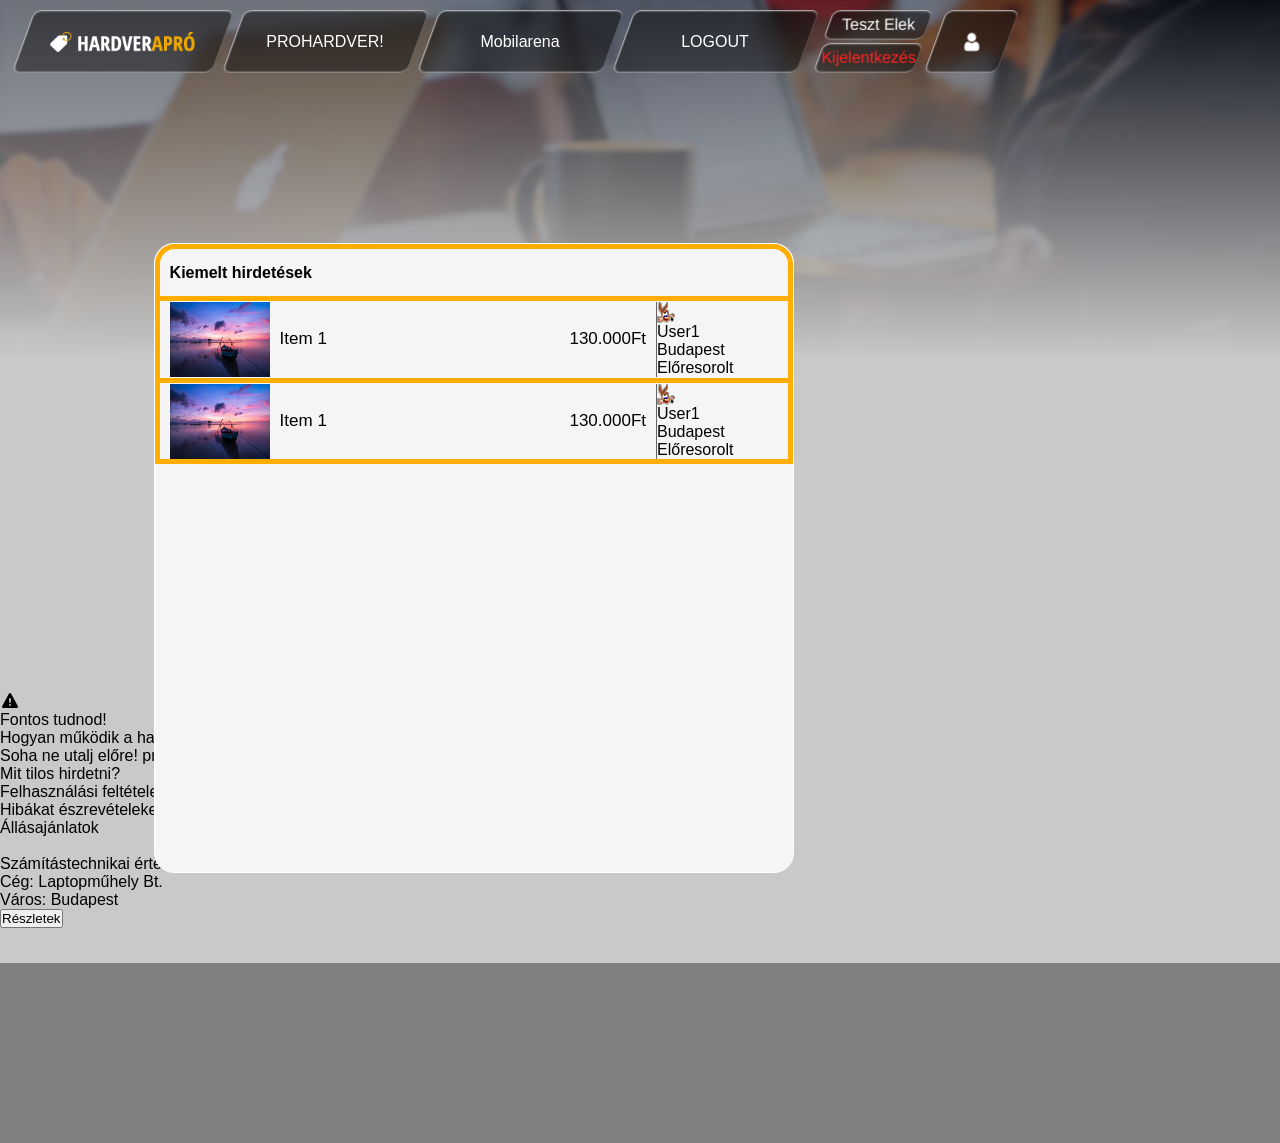
==== commit 979716ce: "asd" ====
--- a/Index.html
+++ b/Index.html
@@ -1,5 +1,6 @@
 <!DOCTYPE html>
-<html lang="hu">
+<html lang="en">
+
 <head>
     <meta charset="UTF-8">
     <meta name="viewport" content="width=device-width, initial-scale=1.0">
@@ -7,18 +8,17 @@
     <link rel="stylesheet" href="Fontawesome/css/fontawesome.min.css">
     <link rel="stylesheet" href="Fontawesome/css/brands.min.css">
     <link rel="stylesheet" href="Fontawesome/css/solid.min.css">
-    <title>Hardverapro</title>
+    <title>Document</title>
 </head>
+
 <body>
     <header>
         <div class="background-img"></div>
         <nav>
-            <!-- HARDVERAPRO logo gomb -->
             <div class="navButtonLogo">
                 <div class="navBtnBackground"></div>
-                <p class="navBtnText"><img src="./Images/logo.png" alt="HARDVERAPRO"></p>
+                <p class="navBtnText"><img src="./Images/logo.png" alt=""></p>
             </div>
-            <!-- További navigáció -->
             <div class="navButton">
                 <div class="navBtnBackground"></div>
                 <p class="navBtnText">PROHARDVER!</p>
@@ -31,248 +31,93 @@
                 <div class="navBtnBackground"></div>
                 <p class="navBtnText">LOGOUT</p>
             </div>
-            <!-- User profil (csak ikon, mint a képen) -->
             <div class="userProfile">
+                <div class="additionalInfo">
+                    <div class="profileName bg"><p class="profiletxt">Teszt Elek</p></div>
+                    <div class="LogoutButton bg"><p class="profiletxt">Kijelentkezés</p></div>
+                </div>
                 <div class="navProfile">
-                    <img class="profileIcon" src="./Images/profileIcon.png" alt="Profil">
+                    <p class="navBtnText"><img class="profileIcon" src="./Images/profileIcon.png" alt=""></p>
                 </div>
             </div>
         </nav>
     </header>
 
     <main>
-        <!-- Kereső sáv -->
-        <div class="search-bar">
-            <input type="text" placeholder="Itt megtalálod, amit keresel!" id="searchInput">
-            <button class="search-btn">Keresés</button>
+        <div class="top-filter">
+
         </div>
 
-        <!-- Kategóriák -->
-        <div class="categories">
-            <div class="category-item">
-                <i class="fa-solid fa-microchip"></i>
-                <span>Hardver</span>
+        <div class="items-list">
+            <div class="kiemeltek">
+                <div id="kiemelt" class="TopFrameAdverts">
+                    <p>Kiemelt hirdetések</p>
+                </div>
+                <div class="item">
+                    <img src="./Images/proba-img.jpg" alt="Termék-kép">
+                    <div class="item-name">Item 1</div>
+                    <div class="ar">130.000Ft</div>
+                    <div class="profile">
+                        <img src="Images/profie-icon.gif" alt="Profile-icon">
+                        <div class="profile-name">User1</div>
+                        <div class="location">Budapest</div>
+                        <div class="eloresorolt">Előresorolt</div>
+                    </div>
+                </div>
+                <div class="item">
+                    <img src="./Images/proba-img.jpg" alt="Termék-kép">
+                    <div class="item-name">Item 1</div>
+                    <div class="ar">130.000Ft</div>
+                    <div class="profile">
+                        <img src="Images/profie-icon.gif" alt="Profile-icon">
+                        <div class="profile-name">User1</div>
+                        <div class="location">Budapest</div>
+                        <div class="eloresorolt">Előresorolt</div>
+                    </div>
+                </div>
             </div>
-            <div class="category-item">
-                <i class="fa-solid fa-laptop"></i>
-                <span>Notebook</span>
-            </div>
-            <div class="category-item">
-                <i class="fa-solid fa-desktop"></i>
-                <span>PC, Szerver</span>
-            </div>
-            <div class="category-item">
-                <i class="fa-solid fa-mobile-screen"></i>
-                <span>Mobil, Tablet</span>
-            </div>
-            <div class="category-item">
-                <i class="fa-solid fa-gamepad"></i>
-                <span>Konzol</span>
-            </div>
-            <div class="category-item">
-                <i class="fa-solid fa-tv"></i>
-                <span>TV-Audió</span>
-            </div>
-            <div class="category-item">
-                <i class="fa-solid fa-camera"></i>
-                <span>Fotó, videó</span>
-            </div>
-            <div class="category-item">
-                <i class="fa-solid fa-ellipsis"></i>
-                <span>Egyéb</span>
+            <div class="normal">
+
             </div>
         </div>
-
-        <!-- Sárga filter/pagination sáv -->
-        <div class="filter-bar">
-            <div class="pagination-controls">
-                <button class="arrow-btn"><i class="fa-solid fa-chevron-left"></i></button>
-                <span class="page-info">1-100 db / frissítettek</span>
-                <button class="arrow-btn"><i class="fa-solid fa-chevron-right"></i></button>
+        <div class="fontos-tudnod">
+            <div class="fontos-tudnod-header">
+                <i class="fa-solid fa-triangle-exclamation"></i>
+                <p>Fontos tudnod!</p>
             </div>
-            <div class="view-options">
-                <button class="view-btn active"><i class="fa-solid fa-table-cells"></i></button>
-                <button class="view-btn"><i class="fa-solid fa-list"></i></button>
+            <div class="fontos-tudnod-main">
+                <p>Hogyan működik a hardverapro?</p>
+                <p>Soha ne utalj előre! probléma, csalás esetén bármely hirdetésben ott a "jelentem" gomb, használd!</p>
+                <p>Mit tilos hirdetni?</p>
+                <p>Felhasználási feltételek (ÁSZF)</p>
+                <p>Hibákat észrevételeket itt jelezhetsz!</p>
             </div>
         </div>
-
-        <div class="content-wrapper">
-            <!-- Bal oldal: hirdetések -->
-            <div class="ads-section">
-                <!-- Kiemeltek -->
-                <div class="section-header kiemelt">
-                    <span>Kiemeltek</span>
-                </div>
-                <div class="ads-list">
-                    <!-- 4 db kiemelt hirdetés (pontosan a kép szerint) -->
-                    <div class="ad-item">
-                        <div class="ad-image-container">
-                            <img src="./Images/proba-img.jpg" alt="Hirdetés kép">
-                            <div class="bazar-badge">BAZAR</div>
-                        </div>
-                        <div class="ad-main">
-                            <div class="ad-title">Magyarország piacvezető szoftver webáruháza</div>
-                            <div class="ad-price">14 990 Ft</div>
-                        </div>
-                        <div class="seller-info">
-                            <img src="./Images/profie-icon.gif" alt="Profil" class="seller-icon">
-                            <div>
-                                <div class="seller-name">DextyPremium <i class="fa-solid fa-circle-check verified"></i></div>
-                                <div class="seller-location">Budapest</div>
-                                <div class="eloresorolt">Előresorolt</div>
-                            </div>
-                        </div>
+        <div class="allasajanlatok">
+            <div class="allasajanlatok-header">
+                <p>Állásajánlatok</p>
+            </div>
+            <div class="allasajanlatok-main">
+                <div class="allasajanlatok-item">
+                    <div class="allasajanlatok-top">
+                        <img src="" alt="">
+                        <p>Számítástechnikai értékesítő</p>
                     </div>
-                    <div class="ad-item">
-                        <div class="ad-image-container">
-                            <img src="./Images/proba-img.jpg" alt="Hirdetés kép">
-                            <div class="bazar-badge">BAZAR</div>
-                        </div>
-                        <div class="ad-main">
-                            <div class="ad-title">Magyarország piacvezető szoftver webáruháza</div>
-                            <div class="ad-price">14 990 Ft</div>
-                        </div>
-                        <div class="seller-info">
-                            <img src="./Images/profie-icon.gif" alt="Profil" class="seller-icon">
-                            <div>
-                                <div class="seller-name">DextyPremium <i class="fa-solid fa-circle-check verified"></i></div>
-                                <div class="seller-location">Budapest</div>
-                                <div class="eloresorolt">Előresorolt</div>
-                            </div>
-                        </div>
-                    </div>
-                    <div class="ad-item">
-                        <div class="ad-image-container">
-                            <img src="./Images/proba-img.jpg" alt="Hirdetés kép">
-                            <div class="bazar-badge">BAZAR</div>
-                        </div>
-                        <div class="ad-main">
-                            <div class="ad-title">Magyarország piacvezető szoftver webáruháza</div>
-                            <div class="ad-price">14 990 Ft</div>
-                        </div>
-                        <div class="seller-info">
-                            <img src="./Images/profie-icon.gif" alt="Profil" class="seller-icon">
-                            <div>
-                                <div class="seller-name">DextyPremium <i class="fa-solid fa-circle-check verified"></i></div>
-                                <div class="seller-location">Budapest</div>
-                                <div class="eloresorolt">Előresorolt</div>
-                            </div>
-                        </div>
-                    </div>
-                    <div class="ad-item">
-                        <div class="ad-image-container">
-                            <img src="./Images/proba-img.jpg" alt="Hirdetés kép">
-                            <div class="bazar-badge">BAZAR</div>
-                        </div>
-                        <div class="ad-main">
-                            <div class="ad-title">Magyarország piacvezető szoftver webáruháza</div>
-                            <div class="ad-price">14 990 Ft</div>
-                        </div>
-                        <div class="seller-info">
-                            <img src="./Images/profie-icon.gif" alt="Profil" class="seller-icon">
-                            <div>
-                                <div class="seller-name">DextyPremium <i class="fa-solid fa-circle-check verified"></i></div>
-                                <div class="seller-location">Budapest</div>
-                                <div class="eloresorolt">Előresorolt</div>
-                            </div>
-                        </div>
-                    </div>
-                </div>
-
-                <!-- Normál hirdetések -->
-                <div class="section-header normal">
-                    <span>Normál hirdetések</span>
-                </div>
-                <div class="ads-list">
-                    <!-- 5 db normál hirdetés -->
-                    <div class="ad-item">
-                        <div class="ad-image-container">
-                            <img src="./Images/proba-img.jpg" alt="Hirdetés kép">
-                            <div class="bazar-badge">BAZAR</div>
-                        </div>
-                        <div class="ad-main">
-                            <div class="ad-title">Minden szoftver mellé teljesen audit és NIS2 biztos, jogilag hiteles licenszgazolást adunk át!</div>
-                            <div class="ad-price">14 990 Ft</div>
-                        </div>
-                        <div class="seller-info">
-                            <img src="./Images/profie-icon.gif" alt="Profil" class="seller-icon">
-                            <div>
-                                <div class="seller-name">DextyPremium <i class="fa-solid fa-circle-check verified"></i></div>
-                                <div class="seller-location">Budapest</div>
-                                <div class="eloresorolt">Előresorolt</div>
-                            </div>
-                        </div>
-                    </div>
-                    <!-- Ismétlődik 4x ugyanúgy (a kép szerint) -->
-                    <div class="ad-item"> <!-- ugyanaz a tartalom mint fent --> 
-                        <div class="ad-image-container">
-                            <img src="./Images/proba-img.jpg" alt="Hirdetés kép">
-                            <div class="bazar-badge">BAZAR</div>
-                        </div>
-                        <div class="ad-main">
-                            <div class="ad-title">Minden szoftver mellé teljesen audit és NIS2 biztos, jogilag hiteles licenszgazolást adunk át!</div>
-                            <div class="ad-price">14 990 Ft</div>
-                        </div>
-                        <div class="seller-info">
-                            <img src="./Images/profie-icon.gif" alt="Profil" class="seller-icon">
-                            <div>
-                                <div class="seller-name">DextyPremium <i class="fa-solid fa-circle-check verified"></i></div>
-                                <div class="seller-location">Budapest</div>
-                                <div class="eloresorolt">Előresorolt</div>
-                            </div>
-                        </div>
-                    </div>
-                    <div class="ad-item"> <!-- ugyanaz --> </div>
-                    <div class="ad-item"> <!-- ugyanaz --> </div>
-                    <div class="ad-item"> <!-- ugyanaz --> </div>
-                </div>
-            </div>
-
-            <!-- Jobb oldal: Fontos tudnod + Állásajánlatok -->
-            <div class="sidebar">
-                <!-- Fontos tudnod -->
-                <div class="fontos-tudnod">
-                    <div class="fontos-tudnod-header">
-                        <i class="fa-solid fa-triangle-exclamation"></i>
-                        <span>Fontos tudnod!</span>
-                    </div>
-                    <div class="fontos-tudnod-main">
-                        <p><strong>Hogyan működik a Hardverapro?</strong></p>
-                        <p>Soha ne utalj előre! Probléma, csalás esetén bármely hirdetésben ott a "Jelentem" gomb, használd!</p>
-                        <p><strong>Mit tilos hirdetni?</strong></p>
-                        <p><a href="#">További információk</a></p>
-                    </div>
-                </div>
-
-                <!-- Állásajánlatok -->
-                <div class="allasajanlatok">
-                    <div class="allasajanlatok-header">
-                        <span>Állásajánlatok</span>
-                    </div>
-                    <div class="allas-list">
-                        <!-- 4 db állás (a kép szerint) -->
-                        <div class="allas-item">
-                            <div class="allas-top">
-                                <img src="./Images/proba-img.jpg" alt="Állás kép">
-                                <span>Számítástechnikai értékesítő</span>
-                            </div>
-                            <div class="allas-bottom">
-                                <p><strong>Cég:</strong> Laptopműhely Bt.</p>
-                                <p><strong>Város:</strong> Budapest</p>
-                                <button class="reszletek-btn">Részletek</button>
-                            </div>
-                        </div>
-                        <!-- Ismétlődik 3x -->
-                        <div class="allas-item"> <!-- ugyanaz --> </div>
-                        <div class="allas-item"> <!-- ugyanaz --> </div>
-                        <div class="allas-item"> <!-- ugyanaz --> </div>
+                    <div class="allasajanlatok-bottom">
+                        <p>Cég: Laptopműhely Bt.</p>
+                        <p>Város: Budapest</p>
+                        <button>Részletek</button>
                     </div>
                 </div>
             </div>
         </div>
     </main>
 
-    <footer></footer>
+    <footer>
+
+    </footer>
+
     <script src="Script.js"></script>
 </body>
+
 </html>
--- a/Style.css
+++ b/Style.css
@@ -1,4 +1,3 @@
-/* Általános javítások + reszponzivitás */
 * {
   font-family: "Helvetica", "Arial", sans-serif;
   margin: 0;
@@ -8,456 +7,283 @@
 
 body {
   background: #c9c9c9;
-  line-height: 1.4;
-}
-
-/* HEADER - javítottuk a user profilt (csak ikon, mint a képen) */
+  width: 100%;
+}
+
 header {
+  width: 100%;
+  height: 7vh;
+}
+
+nav {
+  width: inherit;
+  height: inherit;
+  display: flex;
+  flex-direction: row;
+  gap: 10px;
+  padding-top: 10px;
+  padding-left: 10px;
+  padding-right: 10px;
+}
+
+.navButton {
+  height: inherit;
+  width: 185px;
+  cursor: pointer;
+}
+
+.userProfile {
+  height: inherit;
+  width: 190px;
+  cursor: pointer;
+  display: flex;
+  flex-direction: row;
+  gap: 7.5px;
   position: relative;
-  width: 100%;
-  height: 7vh;
-  z-index: 100;
-}
-
-nav {
-  display: flex;
-  align-items: center;
-  gap: 10px;
-  height: 100%;
-  padding: 0 15px;
-}
-
-.navButtonLogo, .navButton {
-  height: 100%;
-  width: 185px;
-  position: relative;
-  cursor: pointer;
-}
-
-.userProfile {
-  height: 100%;
-  width: 60px;
-  cursor: pointer;
-  margin-left: auto;
-}
-
-.navBtnBackground, .navProfile {
-  position: absolute;
-  inset: 0;
-  background: linear-gradient(#0000007c, #00000070);
+}
+
+.additionalInfo {
+  flex-direction: column;
+  display: flex;
+  z-index: 10;
+  gap: 2.5px;
+}
+
+.profiletxt {
+  transform: skew(20deg);
+}
+
+.profileIcon {
+  max-width: fit-content;
+  max-height: fit-content;
+  float: right;
+  transform: skew(20deg);
+}
+
+.profileName {
+  float: left;
+  height: 50%;
+  width: 50%;
+  color: white;
+  min-width: 100px;
+  text-align: center;
+  align-content: center;
+  margin-left: 10px;
+}
+
+.LogoutButton {
+  float: left;
+  height: 50%;
+  width: 50%;
+  color: rgb(255, 34, 34);
+  min-width: 100px;
+  text-align: center;
+  align-content: center;
+  
+}
+
+.bg {
+  background-color: black;
   transform: skew(-20deg);
   border-radius: 7.5px;
-  box-shadow: 0 4px 30px rgba(0, 0, 0, 0.1),
-              inset 0 0 0 1px rgba(255,255,255,0.2);
-  border-top: 1px solid rgba(255,255,255,0.6);
-  border-left: 1px solid rgba(255,255,255,0.6);
-  border-bottom: 1px solid rgba(255,255,255,0.4);
+  background: linear-gradient(#0000007c, #00000070);
+  box-shadow: 0 4px 30px rgba(0, 0, 0, 0.1);
   backdrop-filter: blur(7px);
-}
-
-.navBtnText {
-  position: absolute;
-  inset: 0;
+  -webkit-backdrop-filter: blur(7px);
+  box-shadow: inset 0 0 0 1px rgba(255, 255, 255, 0.2);
+  border-top: 1px solid rgba(255, 255, 255, 0.6);
+  border-left: 1px solid rgba(255, 255, 255, 0.6);
+  border-bottom: 1px solid rgba(255, 255, 255, 0.4);
+}
+
+.navProfile {
+  width: 50%;
+  height: inherit;
+  background-color: black;
+  transform: skew(-20deg);
+  border-radius: 7.5px;
+  background: linear-gradient(#0000007c, #00000070);
+  box-shadow: 0 4px 30px rgba(0, 0, 0, 0.1);
+  backdrop-filter: blur(7px);
+  -webkit-backdrop-filter: blur(7px);
+  box-shadow: inset 0 0 0 1px rgba(255, 255, 255, 0.2);
+  border-top: 1px solid rgba(255, 255, 255, 0.6);
+  border-left: 1px solid rgba(255, 255, 255, 0.6);
+  border-bottom: 1px solid rgba(255, 255, 255, 0.4);
   display: flex;
   align-items: center;
   justify-content: center;
   color: white;
   font-weight: bold;
-  z-index: 2;
-}
-
-.navBtnText img { width: 145px; height: 20px; }
-
-.navButton:hover .navBtnBackground,
-.navButtonLogo:hover .navBtnBackground,
+  font-size: large;
+  z-index: 1;
+  float: right;
+}
+
 .userProfile:hover .navProfile {
   background: linear-gradient(#afafafa8, #4e4e4e98);
 }
 
-/* BACKGROUND - javítottuk, hogy a teljes felső rész mögött legyen */
+.navButton:hover .navBtnBackground {
+  background: linear-gradient(#afafafa8, #4e4e4e98);
+}
+
+.navButtonLogo {
+  height: inherit;
+  width: 200px;
+  margin-left: 12.5px;
+  cursor: pointer;
+}
+
+.navButtonLogo:hover .navBtnBackground {
+  background: linear-gradient(#afafafa8, #4e4e4e98);
+}
+
+.navBtnBackground {
+  width: inherit;
+  height: inherit;
+  background-color: black;
+  transform: skew(-20deg);
+  border-radius: 7.5px;
+  background: linear-gradient(#0000007c, #00000070);
+  box-shadow: 0 4px 30px rgba(0, 0, 0, 0.1);
+  backdrop-filter: blur(7px);
+  -webkit-backdrop-filter: blur(7px);
+  box-shadow: inset 0 0 0 1px rgba(255, 255, 255, 0.2);
+  border-top: 1px solid rgba(255, 255, 255, 0.6);
+  border-left: 1px solid rgba(255, 255, 255, 0.6);
+  border-bottom: 1px solid rgba(255, 255, 255, 0.4);
+  display: flex;
+  align-items: center;
+  justify-content: center;
+  color: white;
+  font-weight: bold;
+  font-size: large;
+  position: absolute;
+  z-index: 1;
+}
+
+.navBtnText {
+  width: inherit;
+  height: inherit;
+  color: white;
+  z-index: 2;
+  position: absolute;
+  justify-content: center;
+  align-items: center;
+  display: flex;
+}
+
+.navBtnText img {
+  width: 145px;
+  height: 20px;
+}
+
+main {
+  width: 100%;
+  height: 100vh;
+}
+
+.items-list {
+  background-color: rgb(245, 245, 245);
+  border: rgb(255, 255, 255) 1px solid;
+  position: relative;
+  top: 20%;
+  left: 12%;
+  display: flex;
+  border-radius: 20px;
+  width: 50%;
+  height: 70%;
+}
+
 .background-img {
-  position: absolute;
+  width: 100%;
+  height: 100vh;
+  height: 40%;
+  background-image: url(Images/Main-Background.jpg);
+  background-position: center; /* Center the image */
+  background-repeat: no-repeat; /* Do not repeat the image */
+  background-size: cover; /* Resize the background image to cover the entire container */
+  position: absolute;
+}
+
+.background-img::after {
+  content: "";
+  position: absolute;
+  width: 100%;
+  height: 100%;
   top: 0;
   left: 0;
-  width: 100%;
-  height: 55vh;
-  background-image: url(Images/Main-Background.jpg);
-  background-position: center;
-  background-size: cover;
-  background-repeat: no-repeat;
-  z-index: -1;
-}
-
-.background-img::after {
-  content: "";
-  position: absolute;
-  inset: 0;
-  background: linear-gradient(to bottom, rgba(255,255,255,0) 60%, #c9c9c9 95%);
-}
-
-/* MAIN - új reszponzív struktúra */
-main {
-  position: relative;
-  padding-top: 20px;
-  max-width: 1400px;
-  margin: 0 auto;
-}
-
-/* Kereső */
-.search-bar {
-  display: flex;
-  max-width: 700px;
-  margin: 0 auto 15px;
-  background: white;
-  border-radius: 30px;
-  box-shadow: 0 4px 15px rgba(0,0,0,0.1);
-  overflow: hidden;
-}
-
-.search-bar input {
-  flex: 1;
-  padding: 15px 25px;
-  border: none;
-  font-size: 1.1rem;
-  outline: none;
-}
-
-.search-btn {
-  background: #e30613;
-  color: white;
-  border: none;
-  padding: 0 40px;
+  background: linear-gradient(#ffffff00, #c9c9c9);
+}
+
+.kiemeltek {
+  width: 100%;
+  height: 13%;
+}
+
+.TopFrameAdverts {
+  width: 100%;
+  height: 100%;
+  display: flex;
+  justify-content: flex-start;
+  border-radius: 20px 20px 0 0;
+  border: rgb(255, 174, 0) 5px solid;
+  flex-direction: row;
+  align-items: center;
+  padding: 10px;
+}
+
+.item {
+  width: 100%;
+  height: 100%;
+  display: flex;
+  justify-content: flex-start;
+  border-radius: 0 0 0 0;
+  border: rgb(255, 174, 0) 5px solid;
+  border-top: none;
+  flex-direction: row;
+  align-items: center;
+  padding: 10px;
+}
+
+.item-name {
+  font-size: 17px;
+  margin-left: 10px;
+}
+
+.ar {
+  font-size: 17px;
+  margin-left: auto;
+  margin-right: 10px;
+}
+
+#kiemelt {
+  height: 70%;
   font-weight: bold;
-  cursor: pointer;
-}
-
-/* Kategóriák */
-.categories {
-  display: flex;
-  justify-content: center;
-  gap: 12px;
+}
+
+.item img {
+  width: 100px;
+  height: 75px;
+}
+
+.profile {
+  display: flex;
+  border-left: #00000098 1px solid;
   flex-wrap: wrap;
-  margin-bottom: 20px;
-  padding: 0 15px;
-}
-
-.category-item {
-  display: flex;
   flex-direction: column;
-  align-items: center;
-  background: white;
-  padding: 12px 18px;
-  border-radius: 12px;
-  box-shadow: 0 2px 8px rgba(0,0,0,0.08);
-  min-width: 90px;
-  text-align: center;
-  font-size: 0.95rem;
-  cursor: pointer;
-  transition: transform 0.2s;
-}
-
-.category-item:hover { transform: translateY(-3px); }
-
-.category-item i {
-  font-size: 1.8rem;
-  margin-bottom: 6px;
-  color: #333;
-}
-
-/* Filter sáv */
-.filter-bar {
-  background: #ffcc00;
-  display: flex;
-  align-items: center;
-  justify-content: space-between;
-  padding: 10px 20px;
-  border-radius: 8px;
-  margin: 0 15px 20px;
-  box-shadow: 0 3px 10px rgba(0,0,0,0.1);
-}
-
-.pagination-controls {
-  display: flex;
-  align-items: center;
-  gap: 15px;
-  font-weight: bold;
-}
-
-.arrow-btn {
-  background: none;
-  border: none;
-  font-size: 1.3rem;
-  cursor: pointer;
-}
-
-.view-options button {
-  background: white;
-  border: none;
-  padding: 8px 12px;
-  border-radius: 6px;
-  margin-left: 8px;
-}
-
-.view-options .active {
-  background: #333;
-  color: white;
-}
-
-/* Content wrapper - reszponzív flex */
-.content-wrapper {
-  display: flex;
-  gap: 25px;
-  padding: 0 15px;
-  max-width: 1400px;
-  margin: 0 auto;
-}
-
-.ads-section {
-  flex: 2;
-  background: white;
-  border-radius: 12px;
-  overflow: hidden;
-  box-shadow: 0 4px 20px rgba(0,0,0,0.08);
-}
-
-.sidebar {
-  flex: 1;
-  display: flex;
-  flex-direction: column;
-  gap: 25px;
-}
-
-/* Kiemelt / Normál header */
-.section-header {
-  padding: 12px 20px;
-  font-weight: bold;
-  font-size: 1.25rem;
-}
-
-.kiemelt {
-  background: #ff9900;
-  color: white;
-}
-
-.normal {
-  background: #f5f5f5;
-  color: #333;
-  border-top: 1px solid #ddd;
-}
-
-/* Hirdetés item - pontosan a kép szerint */
-.ads-list {
-  display: flex;
-  flex-direction: column;
-}
-
-.ad-item {
-  display: flex;
-  align-items: center;
-  padding: 14px 20px;
-  border-bottom: 1px solid #eee;
-  gap: 15px;
-  transition: background 0.2s;
-}
-
-.ad-item:hover {
-  background: #f9f9f9;
-}
-
-.ad-image-container {
-  position: relative;
-  width: 110px;
-  height: 80px;
-  flex-shrink: 0;
-}
-
-.ad-image-container img {
-  width: 100%;
-  height: 100%;
-  object-fit: cover;
-  border-radius: 6px;
-}
-
-.bazar-badge {
-  position: absolute;
-  top: 6px;
-  left: 6px;
-  background: #e30613;
-  color: white;
-  font-size: 0.75rem;
-  padding: 2px 8px;
-  border-radius: 4px;
-  font-weight: bold;
-}
-
-.ad-main {
-  flex: 1;
-}
-
-.ad-title {
-  font-size: 1.05rem;
-  font-weight: 600;
-  line-height: 1.3;
-}
-
-.ad-price {
-  font-size: 1.3rem;
-  font-weight: bold;
-  color: #e30613;
-  margin-top: 4px;
-}
-
-.seller-info {
-  display: flex;
-  align-items: center;
-  gap: 10px;
-  min-width: 180px;
-  font-size: 0.95rem;
-}
-
-.seller-icon {
-  width: 26px;
-  height: 26px;
-  border-radius: 50%;
-}
-
-.seller-name {
-  font-weight: 600;
-}
-
-.verified {
-  color: #007bff;
-  margin-left: 4px;
-}
-
-.seller-location {
-  color: #666;
-  font-size: 0.9rem;
-}
-
-.eloresorolt {
-  background: #00aa00;
-  color: white;
-  font-size: 0.75rem;
-  padding: 2px 10px;
-  border-radius: 20px;
-  display: inline-block;
-  margin-top: 4px;
-}
-
-/* Fontos tudnod - pontosan a kép szerint */
-.fontos-tudnod {
-  background: white;
-  border-radius: 12px;
-  overflow: hidden;
-  box-shadow: 0 4px 15px rgba(0,0,0,0.1);
-}
-
-.fontos-tudnod-header {
-  background: #bc1013;
-  color: white;
-  padding: 12px 20px;
-  display: flex;
-  align-items: center;
-  gap: 12px;
-  font-size: 1.25rem;
-}
-
-.fontos-tudnod-main {
-  padding: 18px 20px;
-  font-size: 0.95rem;
-}
-
-.fontos-tudnod-main a {
-  color: #e30613;
-  text-decoration: underline;
-}
-
-/* Állásajánlatok */
-.allasajanlatok {
-  background: white;
-  border-radius: 12px;
-  overflow: hidden;
-  box-shadow: 0 4px 15px rgba(0,0,0,0.1);
-}
-
-.allasajanlatok-header {
-  background: #00aaff;
-  color: white;
-  padding: 12px 20px;
-  font-size: 1.25rem;
-  font-weight: bold;
-}
-
-.allas-list {
-  padding: 10px;
-}
-
-.allas-item {
-  background: #f8f8f8;
-  margin-bottom: 12px;
-  border-radius: 10px;
-  overflow: hidden;
-  box-shadow: 0 2px 8px rgba(0,0,0,0.05);
-}
-
-.allas-top {
-  display: flex;
-  align-items: center;
-  gap: 15px;
-  padding: 12px 15px;
-}
-
-.allas-top img {
-  width: 50px;
-  height: 50px;
-  object-fit: cover;
-  border-radius: 8px;
-}
-
-.allas-bottom {
-  padding: 0 15px 15px;
-  display: flex;
-  flex-direction: column;
-  gap: 6px;
-}
-
-.allas-bottom button {
-  background: #00aaff;
-  color: white;
-  border: none;
-  padding: 8px 20px;
-  border-radius: 6px;
-  align-self: flex-start;
-  cursor: pointer;
-  font-weight: bold;
-}
-
-/* RESZPONZÍVITÁS */
-@media (max-width: 1100px) {
-  .content-wrapper {
-      flex-direction: column;
-  }
-  .ads-section, .sidebar {
-      width: 100%;
-  }
-}
-
-@media (max-width: 768px) {
-  .categories {
-      justify-content: flex-start;
-      overflow-x: auto;
-      padding-bottom: 10px;
-  }
-  .search-bar {
-      margin: 0 15px 15px;
-  }
-  .ad-item {
-      flex-direction: column;
-      align-items: flex-start;
-      gap: 10px;
-  }
-  .seller-info {
-      width: 100%;
-  }
-}+  align-content: flex-start;
+  width: 20%;
+}
+
+.profile img {
+  width: 18px;
+  height: 21px;
+}
+
+footer {
+  width: 100%;
+  height: 20vh;
+  background-color: gray;
+}
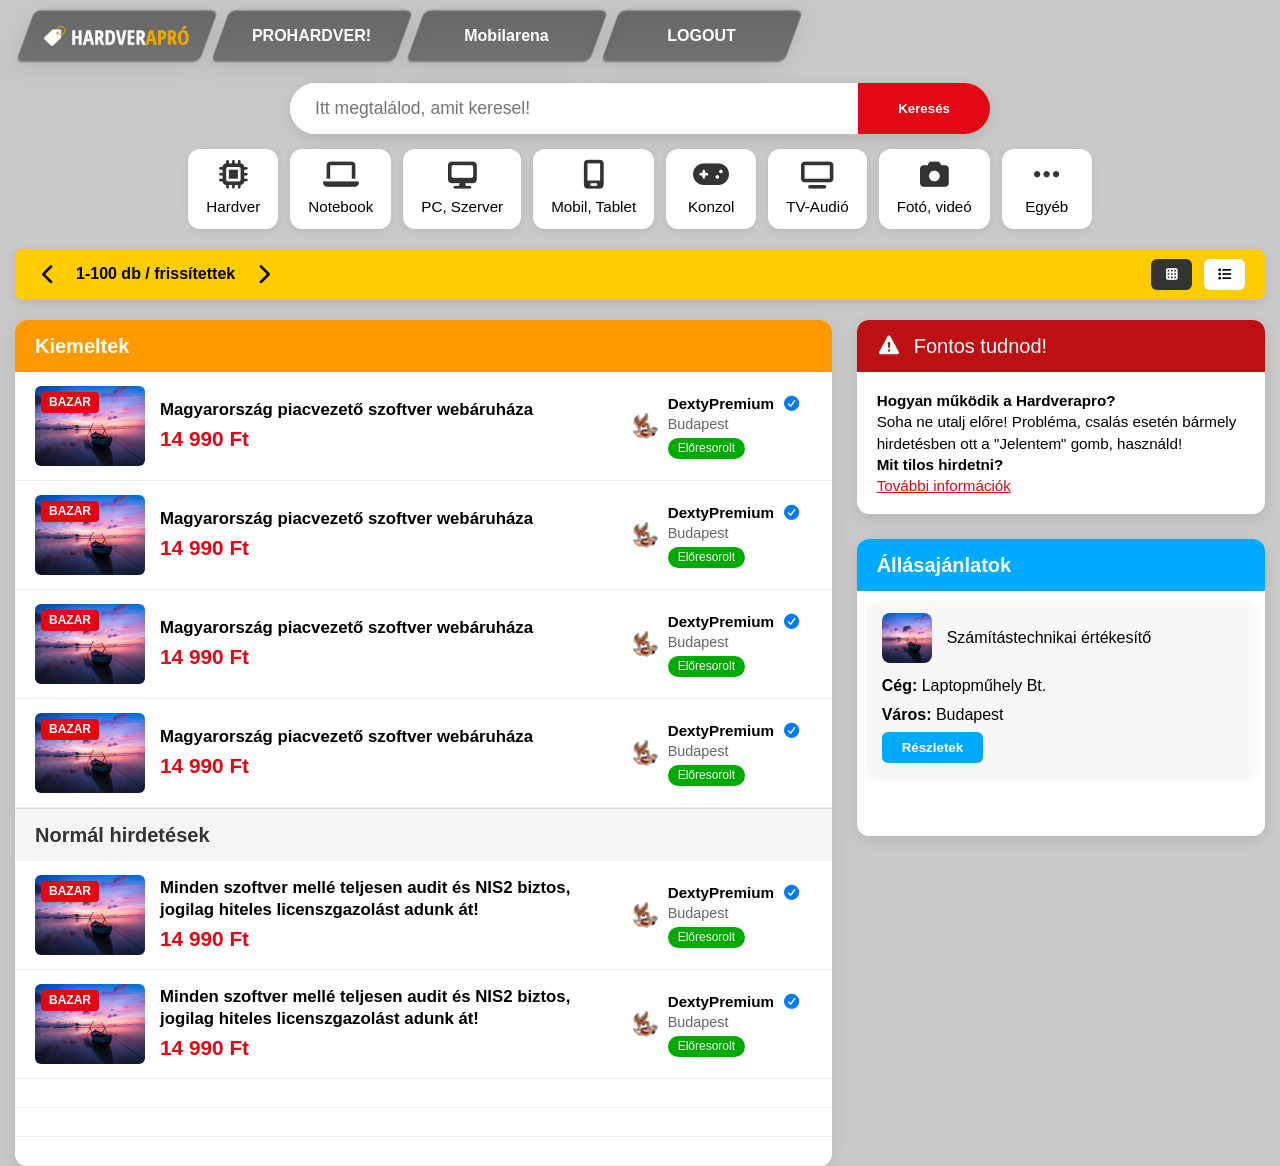
==== commit e85ff6ee: "Remake" ====
--- a/Index.html
+++ b/Index.html
@@ -1,6 +1,5 @@
 <!DOCTYPE html>
-<html lang="en">
-
+<html lang="hu">
 <head>
     <meta charset="UTF-8">
     <meta name="viewport" content="width=device-width, initial-scale=1.0">
@@ -8,17 +7,17 @@
     <link rel="stylesheet" href="Fontawesome/css/fontawesome.min.css">
     <link rel="stylesheet" href="Fontawesome/css/brands.min.css">
     <link rel="stylesheet" href="Fontawesome/css/solid.min.css">
-    <title>Document</title>
+    <title>Hardverapro</title>
 </head>
-
 <body>
     <header>
-        <div class="background-img"></div>
         <nav>
+            <!-- HARDVERAPRO logo gomb -->
             <div class="navButtonLogo">
                 <div class="navBtnBackground"></div>
-                <p class="navBtnText"><img src="./Images/logo.png" alt=""></p>
-            </div>
+                <p class="navBtnText"><img src="./Images/logo.png" alt="HARDVERAPRO"></p>
+            </div>
+            <!-- További navigáció -->
             <div class="navButton">
                 <div class="navBtnBackground"></div>
                 <p class="navBtnText">PROHARDVER!</p>
@@ -31,93 +30,243 @@
                 <div class="navBtnBackground"></div>
                 <p class="navBtnText">LOGOUT</p>
             </div>
-            <div class="userProfile">
-                <div class="additionalInfo">
-                    <div class="profileName bg"><p class="profiletxt">Teszt Elek</p></div>
-                    <div class="LogoutButton bg"><p class="profiletxt">Kijelentkezés</p></div>
-                </div>
-                <div class="navProfile">
-                    <p class="navBtnText"><img class="profileIcon" src="./Images/profileIcon.png" alt=""></p>
-                </div>
-            </div>
+            <!-- User profil (csak ikon, mint a képen) -->
         </nav>
     </header>
 
     <main>
-        <div class="top-filter">
-
-        </div>
-
-        <div class="items-list">
-            <div class="kiemeltek">
-                <div id="kiemelt" class="TopFrameAdverts">
-                    <p>Kiemelt hirdetések</p>
-                </div>
-                <div class="item">
-                    <img src="./Images/proba-img.jpg" alt="Termék-kép">
-                    <div class="item-name">Item 1</div>
-                    <div class="ar">130.000Ft</div>
-                    <div class="profile">
-                        <img src="Images/profie-icon.gif" alt="Profile-icon">
-                        <div class="profile-name">User1</div>
-                        <div class="location">Budapest</div>
-                        <div class="eloresorolt">Előresorolt</div>
-                    </div>
-                </div>
-                <div class="item">
-                    <img src="./Images/proba-img.jpg" alt="Termék-kép">
-                    <div class="item-name">Item 1</div>
-                    <div class="ar">130.000Ft</div>
-                    <div class="profile">
-                        <img src="Images/profie-icon.gif" alt="Profile-icon">
-                        <div class="profile-name">User1</div>
-                        <div class="location">Budapest</div>
-                        <div class="eloresorolt">Előresorolt</div>
-                    </div>
-                </div>
-            </div>
-            <div class="normal">
-
-            </div>
-        </div>
-        <div class="fontos-tudnod">
-            <div class="fontos-tudnod-header">
-                <i class="fa-solid fa-triangle-exclamation"></i>
-                <p>Fontos tudnod!</p>
-            </div>
-            <div class="fontos-tudnod-main">
-                <p>Hogyan működik a hardverapro?</p>
-                <p>Soha ne utalj előre! probléma, csalás esetén bármely hirdetésben ott a "jelentem" gomb, használd!</p>
-                <p>Mit tilos hirdetni?</p>
-                <p>Felhasználási feltételek (ÁSZF)</p>
-                <p>Hibákat észrevételeket itt jelezhetsz!</p>
-            </div>
-        </div>
-        <div class="allasajanlatok">
-            <div class="allasajanlatok-header">
-                <p>Állásajánlatok</p>
-            </div>
-            <div class="allasajanlatok-main">
-                <div class="allasajanlatok-item">
-                    <div class="allasajanlatok-top">
-                        <img src="" alt="">
-                        <p>Számítástechnikai értékesítő</p>
-                    </div>
-                    <div class="allasajanlatok-bottom">
-                        <p>Cég: Laptopműhely Bt.</p>
-                        <p>Város: Budapest</p>
-                        <button>Részletek</button>
+        <!-- Kereső sáv -->
+        <div class="search-bar">
+            <input type="text" placeholder="Itt megtalálod, amit keresel!" id="searchInput">
+            <button class="search-btn">Keresés</button>
+        </div>
+
+        <!-- Kategóriák -->
+        <div class="categories">
+            <div class="category-item">
+                <i class="fa-solid fa-microchip"></i>
+                <span>Hardver</span>
+            </div>
+            <div class="category-item">
+                <i class="fa-solid fa-laptop"></i>
+                <span>Notebook</span>
+            </div>
+            <div class="category-item">
+                <i class="fa-solid fa-desktop"></i>
+                <span>PC, Szerver</span>
+            </div>
+            <div class="category-item">
+                <i class="fa-solid fa-mobile-screen"></i>
+                <span>Mobil, Tablet</span>
+            </div>
+            <div class="category-item">
+                <i class="fa-solid fa-gamepad"></i>
+                <span>Konzol</span>
+            </div>
+            <div class="category-item">
+                <i class="fa-solid fa-tv"></i>
+                <span>TV-Audió</span>
+            </div>
+            <div class="category-item">
+                <i class="fa-solid fa-camera"></i>
+                <span>Fotó, videó</span>
+            </div>
+            <div class="category-item">
+                <i class="fa-solid fa-ellipsis"></i>
+                <span>Egyéb</span>
+            </div>
+        </div>
+
+        <!-- Sárga filter/pagination sáv -->
+        <div class="filter-bar">
+            <div class="pagination-controls">
+                <button class="arrow-btn"><i class="fa-solid fa-chevron-left"></i></button>
+                <span class="page-info">1-100 db / frissítettek</span>
+                <button class="arrow-btn"><i class="fa-solid fa-chevron-right"></i></button>
+            </div>
+            <div class="view-options">
+                <button class="view-btn active"><i class="fa-solid fa-table-cells"></i></button>
+                <button class="view-btn"><i class="fa-solid fa-list"></i></button>
+            </div>
+        </div>
+
+        <div class="content-wrapper">
+            <!-- Bal oldal: hirdetések -->
+            <div class="ads-section">
+                <!-- Kiemeltek -->
+                <div class="section-header kiemelt">
+                    <span>Kiemeltek</span>
+                </div>
+                <div class="ads-list">
+                    <!-- 4 db kiemelt hirdetés (pontosan a kép szerint) -->
+                    <div class="ad-item">
+                        <div class="ad-image-container">
+                            <img src="./Images/proba-img.jpg" alt="Hirdetés kép">
+                            <div class="bazar-badge">BAZAR</div>
+                        </div>
+                        <div class="ad-main">
+                            <div class="ad-title">Magyarország piacvezető szoftver webáruháza</div>
+                            <div class="ad-price">14 990 Ft</div>
+                        </div>
+                        <div class="seller-info">
+                            <img src="./Images/profie-icon.gif" alt="Profil" class="seller-icon">
+                            <div>
+                                <div class="seller-name">DextyPremium <i class="fa-solid fa-circle-check verified"></i></div>
+                                <div class="seller-location">Budapest</div>
+                                <div class="eloresorolt">Előresorolt</div>
+                            </div>
+                        </div>
+                    </div>
+                    <div class="ad-item">
+                        <div class="ad-image-container">
+                            <img src="./Images/proba-img.jpg" alt="Hirdetés kép">
+                            <div class="bazar-badge">BAZAR</div>
+                        </div>
+                        <div class="ad-main">
+                            <div class="ad-title">Magyarország piacvezető szoftver webáruháza</div>
+                            <div class="ad-price">14 990 Ft</div>
+                        </div>
+                        <div class="seller-info">
+                            <img src="./Images/profie-icon.gif" alt="Profil" class="seller-icon">
+                            <div>
+                                <div class="seller-name">DextyPremium <i class="fa-solid fa-circle-check verified"></i></div>
+                                <div class="seller-location">Budapest</div>
+                                <div class="eloresorolt">Előresorolt</div>
+                            </div>
+                        </div>
+                    </div>
+                    <div class="ad-item">
+                        <div class="ad-image-container">
+                            <img src="./Images/proba-img.jpg" alt="Hirdetés kép">
+                            <div class="bazar-badge">BAZAR</div>
+                        </div>
+                        <div class="ad-main">
+                            <div class="ad-title">Magyarország piacvezető szoftver webáruháza</div>
+                            <div class="ad-price">14 990 Ft</div>
+                        </div>
+                        <div class="seller-info">
+                            <img src="./Images/profie-icon.gif" alt="Profil" class="seller-icon">
+                            <div>
+                                <div class="seller-name">DextyPremium <i class="fa-solid fa-circle-check verified"></i></div>
+                                <div class="seller-location">Budapest</div>
+                                <div class="eloresorolt">Előresorolt</div>
+                            </div>
+                        </div>
+                    </div>
+                    <div class="ad-item">
+                        <div class="ad-image-container">
+                            <img src="./Images/proba-img.jpg" alt="Hirdetés kép">
+                            <div class="bazar-badge">BAZAR</div>
+                        </div>
+                        <div class="ad-main">
+                            <div class="ad-title">Magyarország piacvezető szoftver webáruháza</div>
+                            <div class="ad-price">14 990 Ft</div>
+                        </div>
+                        <div class="seller-info">
+                            <img src="./Images/profie-icon.gif" alt="Profil" class="seller-icon">
+                            <div>
+                                <div class="seller-name">DextyPremium <i class="fa-solid fa-circle-check verified"></i></div>
+                                <div class="seller-location">Budapest</div>
+                                <div class="eloresorolt">Előresorolt</div>
+                            </div>
+                        </div>
+                    </div>
+                </div>
+
+                <!-- Normál hirdetések -->
+                <div class="section-header normal">
+                    <span>Normál hirdetések</span>
+                </div>
+                <div class="ads-list">
+                    <!-- 5 db normál hirdetés -->
+                    <div class="ad-item">
+                        <div class="ad-image-container">
+                            <img src="./Images/proba-img.jpg" alt="Hirdetés kép">
+                            <div class="bazar-badge">BAZAR</div>
+                        </div>
+                        <div class="ad-main">
+                            <div class="ad-title">Minden szoftver mellé teljesen audit és NIS2 biztos, jogilag hiteles licenszgazolást adunk át!</div>
+                            <div class="ad-price">14 990 Ft</div>
+                        </div>
+                        <div class="seller-info">
+                            <img src="./Images/profie-icon.gif" alt="Profil" class="seller-icon">
+                            <div>
+                                <div class="seller-name">DextyPremium <i class="fa-solid fa-circle-check verified"></i></div>
+                                <div class="seller-location">Budapest</div>
+                                <div class="eloresorolt">Előresorolt</div>
+                            </div>
+                        </div>
+                    </div>
+                    <!-- Ismétlődik 4x ugyanúgy (a kép szerint) -->
+                    <div class="ad-item"> <!-- ugyanaz a tartalom mint fent --> 
+                        <div class="ad-image-container">
+                            <img src="./Images/proba-img.jpg" alt="Hirdetés kép">
+                            <div class="bazar-badge">BAZAR</div>
+                        </div>
+                        <div class="ad-main">
+                            <div class="ad-title">Minden szoftver mellé teljesen audit és NIS2 biztos, jogilag hiteles licenszgazolást adunk át!</div>
+                            <div class="ad-price">14 990 Ft</div>
+                        </div>
+                        <div class="seller-info">
+                            <img src="./Images/profie-icon.gif" alt="Profil" class="seller-icon">
+                            <div>
+                                <div class="seller-name">DextyPremium <i class="fa-solid fa-circle-check verified"></i></div>
+                                <div class="seller-location">Budapest</div>
+                                <div class="eloresorolt">Előresorolt</div>
+                            </div>
+                        </div>
+                    </div>
+                    <div class="ad-item"> <!-- ugyanaz --> </div>
+                    <div class="ad-item"> <!-- ugyanaz --> </div>
+                    <div class="ad-item"> <!-- ugyanaz --> </div>
+                </div>
+            </div>
+
+            <!-- Jobb oldal: Fontos tudnod + Állásajánlatok -->
+            <div class="sidebar">
+                <!-- Fontos tudnod -->
+                <div class="fontos-tudnod">
+                    <div class="fontos-tudnod-header">
+                        <i class="fa-solid fa-triangle-exclamation"></i>
+                        <span>Fontos tudnod!</span>
+                    </div>
+                    <div class="fontos-tudnod-main">
+                        <p><strong>Hogyan működik a Hardverapro?</strong></p>
+                        <p>Soha ne utalj előre! Probléma, csalás esetén bármely hirdetésben ott a "Jelentem" gomb, használd!</p>
+                        <p><strong>Mit tilos hirdetni?</strong></p>
+                        <p><a href="#">További információk</a></p>
+                    </div>
+                </div>
+
+                <!-- Állásajánlatok -->
+                <div class="allasajanlatok">
+                    <div class="allasajanlatok-header">
+                        <span>Állásajánlatok</span>
+                    </div>
+                    <div class="allas-list">
+                        <!-- 4 db állás (a kép szerint) -->
+                        <div class="allas-item">
+                            <div class="allas-top">
+                                <img src="./Images/proba-img.jpg" alt="Állás kép">
+                                <span>Számítástechnikai értékesítő</span>
+                            </div>
+                            <div class="allas-bottom">
+                                <p><strong>Cég:</strong> Laptopműhely Bt.</p>
+                                <p><strong>Város:</strong> Budapest</p>
+                                <button class="reszletek-btn">Részletek</button>
+                            </div>
+                        </div>
+                        <!-- Ismétlődik 3x -->
+                        <div class="allas-item"> <!-- ugyanaz --> </div>
+                        <div class="allas-item"> <!-- ugyanaz --> </div>
+                        <div class="allas-item"> <!-- ugyanaz --> </div>
                     </div>
                 </div>
             </div>
         </div>
     </main>
 
-    <footer>
-
-    </footer>
-
+    <footer></footer>
     <script src="Script.js"></script>
 </body>
-
 </html>
--- a/Style.css
+++ b/Style.css
@@ -1,3 +1,4 @@
+/* Általános javítások + reszponzivitás */
 * {
   font-family: "Helvetica", "Arial", sans-serif;
   margin: 0;
@@ -7,283 +8,459 @@
 
 body {
   background: #c9c9c9;
-  width: 100%;
-}
-
+  line-height: 1.4;
+}
+
+/* HEADER - javítottuk a user profilt (csak ikon, mint a képen) */
 header {
+  position: relative;
   width: 100%;
   height: 7vh;
+  z-index: 100;
+  padding-top: 1vh;
+  padding-left: 1vh;
+  padding-right: 1vh;
 }
 
 nav {
-  width: inherit;
-  height: inherit;
-  display: flex;
-  flex-direction: row;
+  display: flex;
+  align-items: center;
   gap: 10px;
-  padding-top: 10px;
-  padding-left: 10px;
-  padding-right: 10px;
-}
-
-.navButton {
-  height: inherit;
+  height: 100%;
+  padding: 0 15px;
+}
+
+.navButtonLogo, .navButton {
+  height: 100%;
   width: 185px;
+  position: relative;
   cursor: pointer;
 }
 
 .userProfile {
-  height: inherit;
-  width: 190px;
-  cursor: pointer;
-  display: flex;
-  flex-direction: row;
-  gap: 7.5px;
-  position: relative;
-}
-
-.additionalInfo {
-  flex-direction: column;
-  display: flex;
-  z-index: 10;
-  gap: 2.5px;
-}
-
-.profiletxt {
-  transform: skew(20deg);
-}
-
-.profileIcon {
-  max-width: fit-content;
-  max-height: fit-content;
-  float: right;
-  transform: skew(20deg);
-}
-
-.profileName {
-  float: left;
-  height: 50%;
-  width: 50%;
-  color: white;
-  min-width: 100px;
-  text-align: center;
-  align-content: center;
-  margin-left: 10px;
-}
-
-.LogoutButton {
-  float: left;
-  height: 50%;
-  width: 50%;
-  color: rgb(255, 34, 34);
-  min-width: 100px;
-  text-align: center;
-  align-content: center;
-  
-}
-
-.bg {
-  background-color: black;
+  height: 100%;
+  width: 60px;
+  cursor: pointer;
+  margin-left: auto;
+}
+
+.navBtnBackground, .navProfile {
+  position: absolute;
+  inset: 0;
+  background: linear-gradient(#0000007c, #00000070);
   transform: skew(-20deg);
   border-radius: 7.5px;
-  background: linear-gradient(#0000007c, #00000070);
-  box-shadow: 0 4px 30px rgba(0, 0, 0, 0.1);
+  box-shadow: 0 4px 30px rgba(0, 0, 0, 0.1),
+              inset 0 0 0 1px rgba(255,255,255,0.2);
+  border-top: 1px solid rgba(255,255,255,0.6);
+  border-left: 1px solid rgba(255,255,255,0.6);
+  border-bottom: 1px solid rgba(255,255,255,0.4);
   backdrop-filter: blur(7px);
-  -webkit-backdrop-filter: blur(7px);
-  box-shadow: inset 0 0 0 1px rgba(255, 255, 255, 0.2);
-  border-top: 1px solid rgba(255, 255, 255, 0.6);
-  border-left: 1px solid rgba(255, 255, 255, 0.6);
-  border-bottom: 1px solid rgba(255, 255, 255, 0.4);
-}
-
-.navProfile {
-  width: 50%;
-  height: inherit;
-  background-color: black;
-  transform: skew(-20deg);
-  border-radius: 7.5px;
-  background: linear-gradient(#0000007c, #00000070);
-  box-shadow: 0 4px 30px rgba(0, 0, 0, 0.1);
-  backdrop-filter: blur(7px);
-  -webkit-backdrop-filter: blur(7px);
-  box-shadow: inset 0 0 0 1px rgba(255, 255, 255, 0.2);
-  border-top: 1px solid rgba(255, 255, 255, 0.6);
-  border-left: 1px solid rgba(255, 255, 255, 0.6);
-  border-bottom: 1px solid rgba(255, 255, 255, 0.4);
+}
+
+.navBtnText {
+  position: absolute;
+  inset: 0;
   display: flex;
   align-items: center;
   justify-content: center;
   color: white;
   font-weight: bold;
-  font-size: large;
-  z-index: 1;
-  float: right;
-}
-
+  z-index: 2;
+}
+
+.navBtnText img { width: 145px; height: 20px; }
+
+.navButton:hover .navBtnBackground,
+.navButtonLogo:hover .navBtnBackground,
 .userProfile:hover .navProfile {
   background: linear-gradient(#afafafa8, #4e4e4e98);
 }
 
-.navButton:hover .navBtnBackground {
-  background: linear-gradient(#afafafa8, #4e4e4e98);
-}
-
-.navButtonLogo {
-  height: inherit;
-  width: 200px;
-  margin-left: 12.5px;
-  cursor: pointer;
-}
-
-.navButtonLogo:hover .navBtnBackground {
-  background: linear-gradient(#afafafa8, #4e4e4e98);
-}
-
-.navBtnBackground {
-  width: inherit;
-  height: inherit;
-  background-color: black;
-  transform: skew(-20deg);
-  border-radius: 7.5px;
-  background: linear-gradient(#0000007c, #00000070);
-  box-shadow: 0 4px 30px rgba(0, 0, 0, 0.1);
-  backdrop-filter: blur(7px);
-  -webkit-backdrop-filter: blur(7px);
-  box-shadow: inset 0 0 0 1px rgba(255, 255, 255, 0.2);
-  border-top: 1px solid rgba(255, 255, 255, 0.6);
-  border-left: 1px solid rgba(255, 255, 255, 0.6);
-  border-bottom: 1px solid rgba(255, 255, 255, 0.4);
-  display: flex;
-  align-items: center;
-  justify-content: center;
-  color: white;
-  font-weight: bold;
-  font-size: large;
+/* BACKGROUND - javítottuk, hogy a teljes felső rész mögött legyen */
+.background-img {
   position: absolute;
-  z-index: 1;
-}
-
-.navBtnText {
-  width: inherit;
-  height: inherit;
-  color: white;
-  z-index: 2;
-  position: absolute;
-  justify-content: center;
-  align-items: center;
-  display: flex;
-}
-
-.navBtnText img {
-  width: 145px;
-  height: 20px;
-}
-
-main {
+  top: 0;
+  left: 0;
   width: 100%;
-  height: 100vh;
-}
-
-.items-list {
-  background-color: rgb(245, 245, 245);
-  border: rgb(255, 255, 255) 1px solid;
-  position: relative;
-  top: 20%;
-  left: 12%;
-  display: flex;
-  border-radius: 20px;
-  width: 50%;
-  height: 70%;
-}
-
-.background-img {
-  width: 100%;
-  height: 100vh;
-  height: 40%;
+  height: 55vh;
   background-image: url(Images/Main-Background.jpg);
-  background-position: center; /* Center the image */
-  background-repeat: no-repeat; /* Do not repeat the image */
-  background-size: cover; /* Resize the background image to cover the entire container */
-  position: absolute;
+  background-position: center;
+  background-size: cover;
+  background-repeat: no-repeat;
+  z-index: -1;
 }
 
 .background-img::after {
   content: "";
   position: absolute;
+  inset: 0;
+  background: linear-gradient(to bottom, rgba(255,255,255,0) 60%, #c9c9c9 95%);
+}
+
+/* MAIN - új reszponzív struktúra */
+main {
+  position: relative;
+  padding-top: 20px;
+  max-width: 1400px;
+  margin: 0 auto;
+}
+
+/* Kereső */
+.search-bar {
+  display: flex;
+  max-width: 700px;
+  margin: 0 auto 15px;
+  background: white;
+  border-radius: 30px;
+  box-shadow: 0 4px 15px rgba(0,0,0,0.1);
+  overflow: hidden;
+}
+
+.search-bar input {
+  flex: 1;
+  padding: 15px 25px;
+  border: none;
+  font-size: 1.1rem;
+  outline: none;
+}
+
+.search-btn {
+  background: #e30613;
+  color: white;
+  border: none;
+  padding: 0 40px;
+  font-weight: bold;
+  cursor: pointer;
+}
+
+/* Kategóriák */
+.categories {
+  display: flex;
+  justify-content: center;
+  gap: 12px;
+  flex-wrap: wrap;
+  margin-bottom: 20px;
+  padding: 0 15px;
+}
+
+.category-item {
+  display: flex;
+  flex-direction: column;
+  align-items: center;
+  background: white;
+  padding: 12px 18px;
+  border-radius: 12px;
+  box-shadow: 0 2px 8px rgba(0,0,0,0.08);
+  min-width: 90px;
+  text-align: center;
+  font-size: 0.95rem;
+  cursor: pointer;
+  transition: transform 0.2s;
+}
+
+.category-item:hover { transform: translateY(-3px); }
+
+.category-item i {
+  font-size: 1.8rem;
+  margin-bottom: 6px;
+  color: #333;
+}
+
+/* Filter sáv */
+.filter-bar {
+  background: #ffcc00;
+  display: flex;
+  align-items: center;
+  justify-content: space-between;
+  padding: 10px 20px;
+  border-radius: 8px;
+  margin: 0 15px 20px;
+  box-shadow: 0 3px 10px rgba(0,0,0,0.1);
+}
+
+.pagination-controls {
+  display: flex;
+  align-items: center;
+  gap: 15px;
+  font-weight: bold;
+}
+
+.arrow-btn {
+  background: none;
+  border: none;
+  font-size: 1.3rem;
+  cursor: pointer;
+}
+
+.view-options button {
+  background: white;
+  border: none;
+  padding: 8px 12px;
+  border-radius: 6px;
+  margin-left: 8px;
+}
+
+.view-options .active {
+  background: #333;
+  color: white;
+}
+
+/* Content wrapper - reszponzív flex */
+.content-wrapper {
+  display: flex;
+  gap: 25px;
+  padding: 0 15px;
+  max-width: 1400px;
+  margin: 0 auto;
+}
+
+.ads-section {
+  flex: 2;
+  background: white;
+  border-radius: 12px;
+  overflow: hidden;
+  box-shadow: 0 4px 20px rgba(0,0,0,0.08);
+}
+
+.sidebar {
+  flex: 1;
+  display: flex;
+  flex-direction: column;
+  gap: 25px;
+}
+
+/* Kiemelt / Normál header */
+.section-header {
+  padding: 12px 20px;
+  font-weight: bold;
+  font-size: 1.25rem;
+}
+
+.kiemelt {
+  background: #ff9900;
+  color: white;
+}
+
+.normal {
+  background: #f5f5f5;
+  color: #333;
+  border-top: 1px solid #ddd;
+}
+
+/* Hirdetés item - pontosan a kép szerint */
+.ads-list {
+  display: flex;
+  flex-direction: column;
+}
+
+.ad-item {
+  display: flex;
+  align-items: center;
+  padding: 14px 20px;
+  border-bottom: 1px solid #eee;
+  gap: 15px;
+  transition: background 0.2s;
+}
+
+.ad-item:hover {
+  background: #f9f9f9;
+}
+
+.ad-image-container {
+  position: relative;
+  width: 110px;
+  height: 80px;
+  flex-shrink: 0;
+}
+
+.ad-image-container img {
   width: 100%;
   height: 100%;
-  top: 0;
-  left: 0;
-  background: linear-gradient(#ffffff00, #c9c9c9);
-}
-
-.kiemeltek {
-  width: 100%;
-  height: 13%;
-}
-
-.TopFrameAdverts {
-  width: 100%;
-  height: 100%;
-  display: flex;
-  justify-content: flex-start;
-  border-radius: 20px 20px 0 0;
-  border: rgb(255, 174, 0) 5px solid;
-  flex-direction: row;
-  align-items: center;
+  object-fit: cover;
+  border-radius: 6px;
+}
+
+.bazar-badge {
+  position: absolute;
+  top: 6px;
+  left: 6px;
+  background: #e30613;
+  color: white;
+  font-size: 0.75rem;
+  padding: 2px 8px;
+  border-radius: 4px;
+  font-weight: bold;
+}
+
+.ad-main {
+  flex: 1;
+}
+
+.ad-title {
+  font-size: 1.05rem;
+  font-weight: 600;
+  line-height: 1.3;
+}
+
+.ad-price {
+  font-size: 1.3rem;
+  font-weight: bold;
+  color: #e30613;
+  margin-top: 4px;
+}
+
+.seller-info {
+  display: flex;
+  align-items: center;
+  gap: 10px;
+  min-width: 180px;
+  font-size: 0.95rem;
+}
+
+.seller-icon {
+  width: 26px;
+  height: 26px;
+  border-radius: 50%;
+}
+
+.seller-name {
+  font-weight: 600;
+}
+
+.verified {
+  color: #007bff;
+  margin-left: 4px;
+}
+
+.seller-location {
+  color: #666;
+  font-size: 0.9rem;
+}
+
+.eloresorolt {
+  background: #00aa00;
+  color: white;
+  font-size: 0.75rem;
+  padding: 2px 10px;
+  border-radius: 20px;
+  display: inline-block;
+  margin-top: 4px;
+}
+
+/* Fontos tudnod - pontosan a kép szerint */
+.fontos-tudnod {
+  background: white;
+  border-radius: 12px;
+  overflow: hidden;
+  box-shadow: 0 4px 15px rgba(0,0,0,0.1);
+}
+
+.fontos-tudnod-header {
+  background: #bc1013;
+  color: white;
+  padding: 12px 20px;
+  display: flex;
+  align-items: center;
+  gap: 12px;
+  font-size: 1.25rem;
+}
+
+.fontos-tudnod-main {
+  padding: 18px 20px;
+  font-size: 0.95rem;
+}
+
+.fontos-tudnod-main a {
+  color: #e30613;
+  text-decoration: underline;
+}
+
+/* Állásajánlatok */
+.allasajanlatok {
+  background: white;
+  border-radius: 12px;
+  overflow: hidden;
+  box-shadow: 0 4px 15px rgba(0,0,0,0.1);
+}
+
+.allasajanlatok-header {
+  background: #00aaff;
+  color: white;
+  padding: 12px 20px;
+  font-size: 1.25rem;
+  font-weight: bold;
+}
+
+.allas-list {
   padding: 10px;
 }
 
-.item {
-  width: 100%;
-  height: 100%;
-  display: flex;
-  justify-content: flex-start;
-  border-radius: 0 0 0 0;
-  border: rgb(255, 174, 0) 5px solid;
-  border-top: none;
-  flex-direction: row;
-  align-items: center;
-  padding: 10px;
-}
-
-.item-name {
-  font-size: 17px;
-  margin-left: 10px;
-}
-
-.ar {
-  font-size: 17px;
-  margin-left: auto;
-  margin-right: 10px;
-}
-
-#kiemelt {
-  height: 70%;
-  font-weight: bold;
-}
-
-.item img {
-  width: 100px;
-  height: 75px;
-}
-
-.profile {
-  display: flex;
-  border-left: #00000098 1px solid;
-  flex-wrap: wrap;
+.allas-item {
+  background: #f8f8f8;
+  margin-bottom: 12px;
+  border-radius: 10px;
+  overflow: hidden;
+  box-shadow: 0 2px 8px rgba(0,0,0,0.05);
+}
+
+.allas-top {
+  display: flex;
+  align-items: center;
+  gap: 15px;
+  padding: 12px 15px;
+}
+
+.allas-top img {
+  width: 50px;
+  height: 50px;
+  object-fit: cover;
+  border-radius: 8px;
+}
+
+.allas-bottom {
+  padding: 0 15px 15px;
+  display: flex;
   flex-direction: column;
-  align-content: flex-start;
-  width: 20%;
-}
-
-.profile img {
-  width: 18px;
-  height: 21px;
-}
-
-footer {
-  width: 100%;
-  height: 20vh;
-  background-color: gray;
-}
+  gap: 6px;
+}
+
+.allas-bottom button {
+  background: #00aaff;
+  color: white;
+  border: none;
+  padding: 8px 20px;
+  border-radius: 6px;
+  align-self: flex-start;
+  cursor: pointer;
+  font-weight: bold;
+}
+
+/* RESZPONZÍVITÁS */
+@media (max-width: 1100px) {
+  .content-wrapper {
+      flex-direction: column;
+  }
+  .ads-section, .sidebar {
+      width: 100%;
+  }
+}
+
+@media (max-width: 768px) {
+  .categories {
+      justify-content: flex-start;
+      overflow-x: auto;
+      padding-bottom: 10px;
+  }
+  .search-bar {
+      margin: 0 15px 15px;
+  }
+  .ad-item {
+      flex-direction: column;
+      align-items: flex-start;
+      gap: 10px;
+  }
+  .seller-info {
+      width: 100%;
+  }
+}
